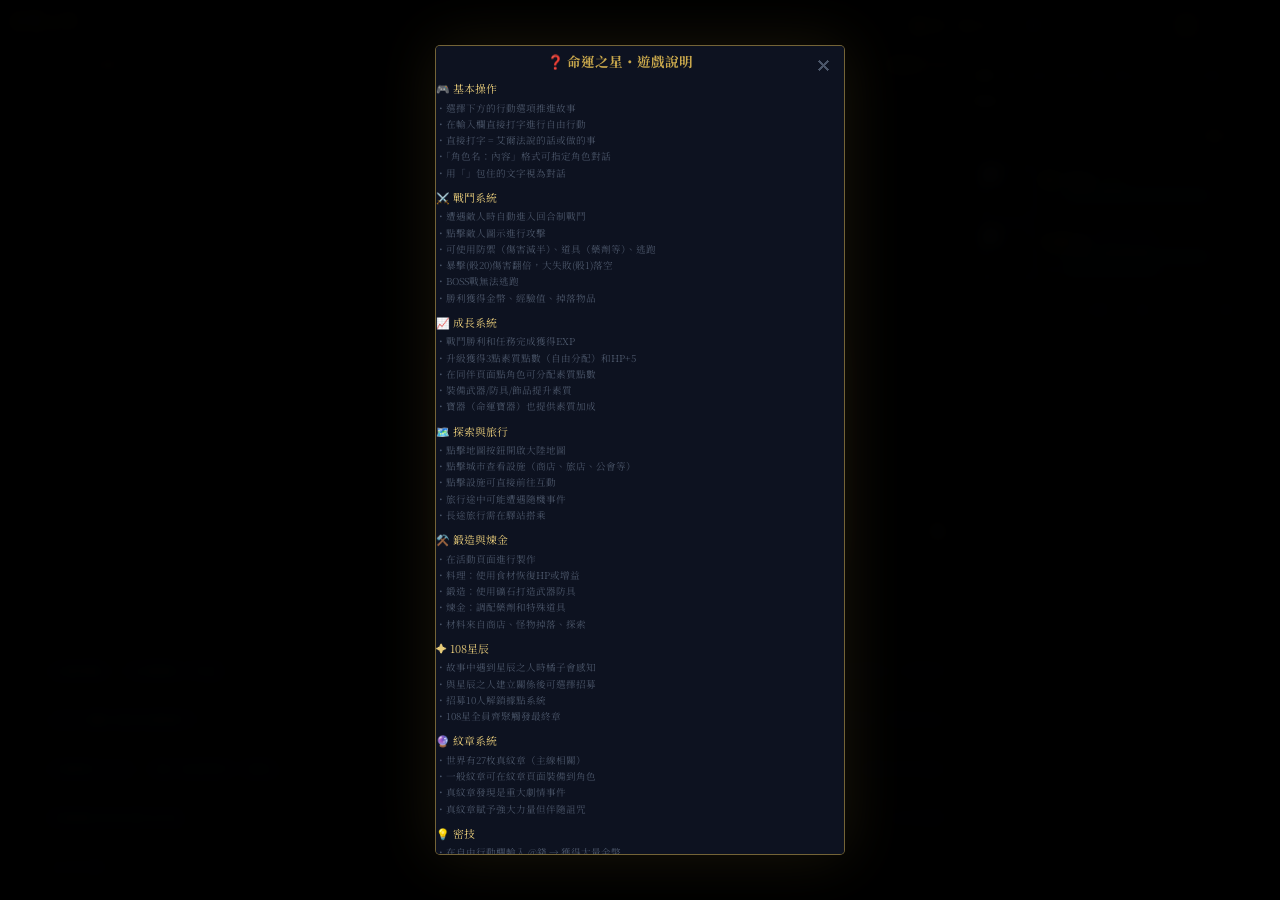
==== docs/index.html @ 2c01efe7 "fix: 半身立繪必定顯示+音樂重疊修復 立繪修復： - avgGetSpriteSrc對任何角色都生成400x600半身像URL - 載入失敗時不移除元素，3秒後自動重試一次（避免429限速） - " ====
<!DOCTYPE html>
<html lang="zh-TW">
<head>
<meta charset="UTF-8">
<meta name="viewport" content="width=device-width, initial-scale=1.0, viewport-fit=cover">
<title>命運之星 · 108星辰錄</title>
<meta name="description" content="西方奇幻版水滸傳文字RPG — 108顆命運之星，聚旗終結輪迴">
<meta name="theme-color" content="#c9a84c">
<meta name="apple-mobile-web-app-capable" content="yes">
<meta name="apple-mobile-web-app-status-bar-style" content="black-translucent">
<meta name="apple-mobile-web-app-title" content="命運之星">
<link rel="manifest" href="manifest.json">
<link rel="icon" href="assets/icon-192.svg" type="image/svg+xml">
<link rel="apple-touch-icon" href="assets/icon-192.svg">
<link rel="stylesheet" href="css/style.css?v=8">
</head>
<body>

<!-- API KEY MODAL -->
<div class="mlay" id="api-modal">
  <div class="mbox api-mbox">
    <div class="api-title">✦ 命運之星 ✦</div>
    <div class="api-sub">
      需要 Anthropic API 金鑰啟動故事引擎。<br>
      免費取得：<a href="https://console.anthropic.com/keys" target="_blank">console.anthropic.com/keys</a>
    </div>
    <div class="api-warn" id="api-warn"></div>
    <div class="flbl">API 金鑰</div>
    <input class="finp" id="api-inp" type="password" placeholder="sk-ant-api03-xxxxxxxxxx…" autocomplete="off"/>
    <button class="fbtn" onclick="saveKey()">✦ 開始遊戲</button>
    <div class="api-note">金鑰僅存於您的瀏覽器本地（localStorage），不會傳送至任何第三方。</div>
  </div>
</div>

<!-- CORS HELP MODAL -->
<div class="mlay" id="cors-modal">
  <div class="mbox cors-mbox">
    <button class="mclose" onclick="document.getElementById('cors-modal').classList.remove('open')">✕</button>
    <div class="cors-title">
      <span style="font-size:1.1rem">⚠</span> API 無法連線
    </div>
    <div class="cors-sub">
      用 <code>file://</code> 直接開啟 HTML 時，瀏覽器安全機制會封鎖 API 請求。<br>
      以下任一方式可解決，選擇最方便的：
    </div>
    <div class="cors-method">
      <div class="cors-mhdr"><div class="cors-badge cb1">1</div><div class="cors-mtitle">Python（最推薦）</div></div>
      <div class="cors-mbody">
        在資料夾開終端機，執行：
        <div class="code-block"><span id="c1">python3 -m http.server 8765</span><button class="copy-btn" id="cpb1" onclick="doCopy('c1','cpb1')">複製</button></div>
        <div class="cors-step">然後瀏覽器開啟 <b>http://localhost:8765</b></div>
      </div>
    </div>
    <div class="cors-method">
      <div class="cors-mhdr"><div class="cors-badge cb2">2</div><div class="cors-mtitle">Node.js / npx</div></div>
      <div class="cors-mbody">
        <div class="code-block"><span id="c2">npx serve . -p 8765</span><button class="copy-btn" id="cpb2" onclick="doCopy('c2','cpb2')">複製</button></div>
        <div class="cors-step">開啟 <b>http://localhost:8765</b></div>
      </div>
    </div>
    <div class="cors-method">
      <div class="cors-mhdr"><div class="cors-badge cb3">3</div><div class="cors-mtitle">VS Code → Live Server</div></div>
      <div class="cors-mbody"><div class="cors-step">右下角點 <b>Go Live</b>。</div></div>
    </div>
    <div style="margin-top:.85rem;padding:.6rem .68rem;background:rgba(201,168,76,.05);border:1px solid var(--brd);border-radius:3px;font-size:.67rem;color:var(--sild);line-height:1.7;">
      💡 改從 <b style="color:var(--sil)">http://localhost:8765</b> 開啟，API 就能正常使用。
    </div>
    <button class="cors-close-btn" onclick="document.getElementById('cors-modal').classList.remove('open')">關閉</button>
  </div>
</div>

<!-- SETTINGS MODAL -->
<div class="mlay" id="settings-modal">
  <div class="mbox settings-mbox">
    <div class="s-title">
      <span>設定</span>
      <button class="ib" onclick="closeSettings()" style="width:26px;height:26px;">✕</button>
    </div>
    <div class="s-row">
      <div class="s-lbl">目前金鑰</div>
      <div class="s-keydisp" id="key-disp">—</div>
      <div class="s-status"><span class="s-dot" id="s-dot"></span><span id="s-stxt">未設定</span></div>
      <div class="s-test-row">
        <button class="s-test-btn" id="test-btn" onclick="testConn()">測試連接</button>
        <span class="s-test-res" id="test-res"></span>
      </div>
    </div>
    <div class="s-row">
      <div class="s-lbl">更換金鑰</div>
      <input class="s-inp" id="s-key" type="password" placeholder="sk-ant-api03-…" autocomplete="off"/>
    </div>
    <div class="s-row">
      <div class="s-lbl">模型</div>
      <select class="s-sel" id="s-model">
        <option value="claude-sonnet-4-20250514">Claude Sonnet 4（推薦）</option>
        <option value="claude-haiku-4-5-20251001">Claude Haiku 4.5（快速省費）</option>
        <option value="claude-opus-4-5">Claude Opus 4.5（最強・較慢）</option>
      </select>
    </div>
    <div class="s-row">
      <div class="s-lbl">回應長度</div>
      <select class="s-sel" id="s-tok">
        <option value="1000">1000・快速</option>
        <option value="1500">1500・簡潔</option>
        <option value="2000" selected>2000・標準</option>
        <option value="3000">3000・長篇</option>
      </select>
    </div>
    <hr class="s-divider">
    <div class="s-row">
      <div class="s-lbl">故事記憶管理</div>
      <div style="font-size:.62rem;color:var(--sild);margin-bottom:.38rem;" id="history-stat">—</div>
      <button class="sbn p" onclick="compressHistory()" id="compress-btn" style="width:100%;margin-bottom:.4rem;">✦ 整理記憶（壓縮故事歷史）</button>
      <div style="font-size:.6rem;color:var(--sild);line-height:1.55;">對話累積過長時使用。</div>
    </div>
    <hr class="s-divider">
    <div class="s-row">
      <div class="s-lbl">背景音樂</div>
      <div style="display:flex;align-items:center;gap:.5rem;margin-bottom:.3rem;">
        <button class="sbn p" id="bgm-toggle" onclick="toggleBGM()" style="flex:1;">🎵 開啟音樂</button>
        <select class="s-sel" id="bgm-mood" onchange="changeBGMMood(this.value)" style="flex:1;">
          <option value="explore">探索（平靜）</option>
          <option value="town">城鎮（溫暖）</option>
          <option value="tension">緊張（危機）</option>
          <option value="battle">戰鬥（激昂）</option>
          <option value="night">夜晚（寂靜）</option>
          <option value="sad">哀愁（悲傷）</option>
        </select>
      </div>
      <div style="display:flex;align-items:center;gap:.4rem;">
        <span style="font-size:.55rem;color:var(--sild);">音量</span>
        <input type="range" id="bgm-vol" min="0" max="100" value="30" oninput="setBGMVolume(this.value/100)" style="flex:1;accent-color:var(--gold);"/>
      </div>
      <div style="font-size:.55rem;color:var(--sild);margin-top:.2rem;">程式合成音樂，無需下載。音樂會隨場景自動切換。</div>
    </div>
    <hr class="s-divider">
    <div class="s-row">
      <div class="s-lbl">應用程式</div>
      <button class="sbn p" onclick="clearAppCache()" style="width:100%;margin-bottom:.4rem;">🔄 清除快取並重新載入</button>
      <div style="font-size:.6rem;color:var(--sild);line-height:1.55;">更新後畫面沒變化時使用。會清除 Service Worker 快取並強制重載（遊戲存檔不受影響）。</div>
    </div>
    <hr class="s-divider">
    <div class="s-row">
      <div class="s-lbl">危險操作</div>
      <button class="sbn c" onclick="resetGame()" style="width:100%;border-color:rgba(200,80,80,.35);color:#f99;">重置遊戲進度</button>
    </div>
    <hr class="s-divider">
    <div class="s-row">
      <div class="s-lbl">跨裝置同步</div>
      <div style="font-size:.62rem;color:var(--sild);margin-bottom:.5rem;">匯出存檔 → 複製 → 新裝置貼上匯入</div>
      <div style="display:flex;gap:.45rem;margin-bottom:.4rem;">
        <button class="sbn p" onclick="exportSave()" style="flex:1;">📤 匯出</button>
        <button class="sbn c" onclick="importSave()" style="flex:1;">📥 匯入</button>
      </div>
      <textarea id="save-io" style="width:100%;height:72px;background:var(--bg3);border:1px solid var(--brd);border-radius:3px;color:var(--sil);font-family:monospace;font-size:.6rem;padding:.4rem;resize:none;outline:none;" placeholder="匯入時在此貼上存檔文字…"></textarea>
    </div>
    <div class="s-btns">
      <button class="sbn c" onclick="closeSettings()">取消</button>
      <button class="sbn p" onclick="applySettings()">儲存設定</button>
    </div>
  </div>
</div>

<!-- DETAIL / SWAP / SHOP / DICE / MAP MODALS -->
<div class="mlay" id="detail-modal" onclick="closeDOut(event)"><div class="mbox detail-mbox"><button class="mclose" onclick="closeD()">✕</button><div id="modal-inner"></div></div></div>
<div class="mlay" id="swap-modal" onclick="if(event.target===this)this.classList.remove('open')"><div class="mbox" style="max-width:380px;padding:1.3rem 1.4rem;"><div id="swap-inner"></div></div></div>
<div class="mlay" id="shop-modal" onclick="if(event.target===this)closeShop()">
  <div class="mbox" style="max-width:460px;padding:0;overflow:hidden;border-radius:6px;">
    <div style="padding:.65rem 1rem;background:linear-gradient(135deg,rgba(201,168,76,.12),transparent);border-bottom:1px solid var(--brd);display:flex;justify-content:space-between;align-items:center;">
      <div><div id="shop-name" style="font-size:.85rem;color:var(--gold);font-weight:700;letter-spacing:.08em;"></div><div style="font-size:.65rem;color:var(--sild);margin-top:.1rem;">持有：<span id="shop-gold"></span></div></div>
      <button class="mclose" onclick="closeShop()">✕</button>
    </div>
    <div style="display:flex;border-bottom:1px solid var(--brd);">
      <button id="shop-tab-buy" onclick="switchShopTab('buy')" style="flex:1;padding:.4rem;background:rgba(201,168,76,.08);border:none;border-bottom:2px solid var(--goldd);color:var(--gold);font-size:.68rem;cursor:pointer;font-family:'Noto Serif TC',serif;">購買</button>
      <button id="shop-tab-sell" onclick="switchShopTab('sell')" style="flex:1;padding:.4rem;background:transparent;border:none;border-bottom:2px solid transparent;color:var(--sild);font-size:.68rem;cursor:pointer;font-family:'Noto Serif TC',serif;">售出</button>
    </div>
    <div id="shop-items" style="max-height:360px;overflow-y:auto;padding:.6rem .9rem;display:flex;flex-direction:column;gap:.5rem;"></div>
  </div>
</div>
<div class="mlay" id="poi-modal" onclick="if(event.target===this)closePoiModal()">
  <div class="mbox" style="max-width:460px;padding:0;overflow:hidden;border-radius:6px;">
    <div id="poi-modal-hdr" style="padding:.65rem 1rem;border-bottom:1px solid var(--brd);display:flex;justify-content:space-between;align-items:center;">
      <div>
        <div id="poi-modal-title" style="font-size:.85rem;color:var(--gold);font-weight:700;letter-spacing:.08em;"></div>
        <div id="poi-modal-sub" style="font-size:.65rem;color:var(--sild);margin-top:.1rem;"></div>
      </div>
      <button class="mclose" onclick="closePoiModal()">✕</button>
    </div>
    <div id="poi-modal-inner" style="max-height:430px;overflow-y:auto;padding:.6rem .9rem;display:flex;flex-direction:column;gap:.45rem;"></div>
  </div>
</div>
<div class="mlay" id="dice-modal" onclick="if(event.target===this)closeDiceModal()">
  <div class="mbox" style="max-width:420px;padding:1.2rem 1.4rem;">
    <div style="font-size:.85rem;color:var(--gold);letter-spacing:.1em;margin-bottom:.8rem;font-weight:700;">🎲 素質判定</div>
    <div id="dice-char-select" style="margin-bottom:.7rem;"></div>
    <div id="dice-stat-select" style="margin-bottom:.9rem;"></div>
    <div id="dice-result" style="min-height:80px;display:flex;align-items:center;justify-content:center;"></div>
    <div style="display:flex;gap:.5rem;margin-top:.85rem;">
      <button onclick="rollDice()" id="roll-btn" style="flex:1;padding:.5rem;background:rgba(201,168,76,.15);border:1px solid rgba(201,168,76,.5);border-radius:3px;color:var(--gold);font-family:'Noto Serif TC',serif;font-size:.8rem;cursor:pointer;">投擲！</button>
      <button onclick="confirmDiceResult()" id="confirm-dice-btn" style="display:none;flex:1;padding:.5rem;background:rgba(80,160,80,.15);border:1px solid rgba(80,160,80,.5);border-radius:3px;color:#6ab46a;font-family:'Noto Serif TC',serif;font-size:.8rem;cursor:pointer;">帶入故事</button>
      <button onclick="closeDiceModal()" style="padding:.5rem .8rem;background:transparent;border:1px solid var(--brd);border-radius:3px;color:var(--sild);font-family:'Noto Serif TC',serif;font-size:.8rem;cursor:pointer;">取消</button>
    </div>
  </div>
</div>
<div class="mlay" id="combat-modal">
  <div class="mbox" style="max-width:480px;max-height:85vh;overflow-y:auto;">
    <div style="display:flex;justify-content:space-between;align-items:center;padding:.5rem .7rem;border-bottom:1px solid var(--brd);">
      <span style="font-size:.72rem;color:var(--gold);font-weight:600;letter-spacing:.1em;">⚔ 戰鬥 ⚔</span>
    </div>
    <div id="combat-inner" style="padding:.4rem .6rem;"></div>
  </div>
</div>
<div class="mlay" id="map-modal" onclick="if(event.target===this)closeMap()">
  <div class="mbox" style="max-width:680px;width:100%;padding:0;overflow:hidden;border-radius:6px;">
    <div style="display:flex;align-items:center;justify-content:space-between;padding:.65rem 1rem;background:linear-gradient(135deg,rgba(201,168,76,.1),transparent);border-bottom:1px solid var(--brd);">
      <span id="map-breadcrumb" style="font-size:.75rem;color:var(--gold);letter-spacing:.08em;">艾爾薩大陸</span>
      <button class="mclose" style="padding:.4rem .8rem;" onclick="closeMap()">✕</button>
    </div>
    <div id="map-container" style="position:relative;overflow:hidden;background:#060d14;"></div>
    <div id="map-info" style="display:none;padding:.6rem 1rem;border-top:1px solid var(--brd);background:var(--bg2);"></div>
  </div>
</div>

<div class="save-ind" id="save-indicator">✦ 已自動存檔</div>
<div class="toast" id="toast"></div>

<!-- HEADER -->
<div class="hdr">
  <div>
    <div class="hdr-t">命運之星</div>
    <div class="hdr-s">108 Stars · Elsa Continent · v3.0</div>
  </div>
  <div class="hdr-r">
    <div class="hdr-g">🪙 <b id="gold-hdr">銀8・銅135</b></div>
    <div id="time-hdr" style="font-size:.58rem;color:var(--sild);letter-spacing:.05em;"></div>
    <button class="ib" onclick="openSettings()" title="設定"><svg viewBox="0 0 16 16"><circle cx="8" cy="8" r="2"/><path d="M8 2a.65.65 0 00-.63.49l-.25.88a4.5 4.5 0 00-.76.44l-.85-.21a.65.65 0 00-.72.31l-.65 1.13a.65.65 0 00.15.82l.69.58a4.5 4.5 0 000 .88l-.69.58a.65.65 0 00-.15.82l.65 1.13a.65.65 0 00.72.31l.85-.21c.24.17.49.32.76.44l.25.88A.65.65 0 008 14a.65.65 0 00.63-.49l.25-.88c.27-.12.52-.27.76-.44l.85.21a.65.65 0 00.72-.31l.65-1.13a.65.65 0 00-.15-.82l-.69-.58a4.5 4.5 0 000-.88l.69-.58a.65.65 0 00.15-.82l-.65-1.13a.65.65 0 00-.72-.31l-.85.21a4.5 4.5 0 00-.76-.44l-.25-.88A.65.65 0 008 2z"/></svg></button>
    <button class="ib" onclick="openMap()" title="地圖"><svg viewBox="0 0 16 16"><path d="M1 3l4 1.5 6-2 4 1.5v9l-4-1.5-6 2-4-1.5V3z" fill="none" stroke="currentColor" stroke-width="1.2" stroke-linejoin="round"/><line x1="5" y1="4.5" x2="5" y2="13" stroke="currentColor" stroke-width="1"/><line x1="11" y1="2.5" x2="11" y2="11" stroke="currentColor" stroke-width="1"/></svg></button>
    <button class="ib" id="drawer-btn" onclick="toggleDrawer()" style="display:none"><svg viewBox="0 0 16 16"><rect x="1" y="2" width="14" height="2.5" rx="1"/><rect x="1" y="6.75" width="14" height="2.5" rx="1"/><rect x="1" y="11.5" width="14" height="2.5" rx="1"/></svg></button>
    <button class="ib ac" id="panel-btn" onclick="togglePanel()"><svg viewBox="0 0 16 16"><rect x="1" y="2" width="14" height="2.5" rx="1"/><rect x="1" y="6.75" width="14" height="2.5" rx="1"/><rect x="1" y="11.5" width="14" height="2.5" rx="1"/></svg></button>
    <button class="ib hdr-extra" id="bgm-hdr-btn" onclick="toggleBGM()" title="背景音樂"><svg viewBox="0 0 16 16"><path d="M2 5v6h3l4 4V1L5 5H2z" fill="none" stroke="currentColor" stroke-width="1.3" stroke-linejoin="round"/><path id="bgm-icon-wave" d="M11 4.5a4 4 0 010 7M13 3a6.5 6.5 0 010 10" fill="none" stroke="currentColor" stroke-width="1.1" stroke-linecap="round" opacity=".4"/></svg></button>
    <button class="ib hdr-extra" onclick="syncAll()" title="同步所有狀態"><svg viewBox="0 0 16 16"><path d="M13.5 8A5.5 5.5 0 012.5 8" fill="none" stroke="currentColor" stroke-width="1.4" stroke-linecap="round"/><path d="M11 5.5l2.5 2.5 2.5-2.5" fill="none" stroke="currentColor" stroke-width="1.4" stroke-linecap="round" stroke-linejoin="round"/><path d="M2.5 8A5.5 5.5 0 0113.5 8" fill="none" stroke="currentColor" stroke-width="1.4" stroke-linecap="round"/><path d="M5 10.5L2.5 8 0 10.5" fill="none" stroke="currentColor" stroke-width="1.4" stroke-linecap="round" stroke-linejoin="round"/></svg></button>
  </div>
</div>

<!-- MAIN -->
<div class="app-body">
  <div class="story-side">
    <div class="scene-bar">
      <span class="scene-t" id="scene-title">序章・Day 1　傍晚</span>
      <span class="scene-l" id="scene-loc">📍 鐵霧城・碼頭</span>
      <div class="scene-tabs">
        <button class="scene-tab ac" id="stab-story" onclick="switchStoryTab('story')">劇情</button>
        <button class="scene-tab" id="stab-sys" onclick="switchStoryTab('sys')">系統</button>
      </div>
    </div>
    <!-- AVG 視覺小說層 -->
    <div id="avg-viewport" onclick="avgAdvance(event)">
      <div id="avg-bg"></div>
      <div id="avg-sprites"></div>
      <div id="avg-dim"></div>
      <div id="avg-textbox">
        <div id="avg-speaker-row">
          <img id="avg-speaker-avatar" style="display:none"/>
          <span id="avg-speaker"></span>
          <button id="avg-log-btn" onclick="event.stopPropagation();toggleAvgLog()" title="劇情回顧">📜</button>
        </div>
        <div id="avg-text"></div>
        <div id="avg-indicator">▼</div>
      </div>
      <div id="avg-thinking" style="display:none;">
        <div class="dot"></div><div class="dot"></div><div class="dot"></div>
      </div>
    </div>
    <!-- 隱藏的故事卷軸（保留日誌功能） -->
    <div class="story-scroll avg-hidden" id="story-scroll">
      <div id="story-content"></div>
      <div id="scroll-anchor"></div>
      <button class="scroll-top-btn" id="scroll-top-btn" onclick="document.getElementById('story-scroll').scrollTop=0" title="回到頂部">▲</button>
    </div>
    <div class="sys-panel" id="sys-panel" style="display:none;"></div>
    <div class="choices-wrap">
      <div class="ch-label">＊ 行動選擇 ＊</div>
      <div class="ch-grid" id="ch-grid"></div>
      <div class="free-row" id="free-row">
        <button id="dice-btn" onclick="openDiceModal()" title="素質判定" style="display:none;padding:.4rem .55rem;background:rgba(201,168,76,.12);border:1px solid var(--goldd);border-radius:3px;color:var(--gold);cursor:pointer;font-size:.85rem;flex-shrink:0;transition:all .2s;animation:pulse .9s infinite alternate;">🎲</button>
        <button id="shop-btn" onclick="reopenShop()" title="商店" style="display:none;padding:.4rem .55rem;background:rgba(100,180,100,.12);border:1px solid rgba(100,180,100,.5);border-radius:3px;color:rgba(130,200,130,.9);cursor:pointer;font-size:.85rem;flex-shrink:0;">🏪</button>
        <input class="free-inp" id="free-inp" placeholder="說話或行動… 例：你好 / 艾爾法：走進酒館"/>
        <button class="free-send" onclick="sendFree()">送出</button>
      </div>
    </div>
  </div>
  <div class="panel-side" id="panel-side">
    <div class="p-tabs">
      <button class="ptab ac" onclick="switchTab(this,'p','party')">同伴</button>
      <button class="ptab" onclick="switchTab(this,'p','stars')">星辰</button>
      <button class="ptab" onclick="switchTab(this,'p','inv')">道具</button>
      <button class="ptab" onclick="switchTab(this,'p','quest')">任務</button>
      <button class="ptab" onclick="switchTab(this,'p','intel')">情報</button>
      <button class="ptab" onclick="switchTab(this,'p','log')">劇誌</button>
      <button class="ptab" onclick="switchTab(this,'p','wiki')">百科</button>
      <button class="ptab" onclick="switchTab(this,'p','guild')">工會</button>
      <button class="ptab" onclick="switchTab(this,'p','activities')">活動</button>
      <button class="ptab" onclick="switchTab(this,'p','crest')">紋章</button>
      <button class="ptab" id="hq-tab-p" onclick="switchTab(this,'p','hq')" style="opacity:.4;color:var(--sild);">據點🔒</button>
    </div>
    <div class="p-body">
      <div class="ptc ac" id="p-party"></div>
      <div class="ptc" id="p-stars"></div>
      <div class="ptc" id="p-inv"></div>
      <div class="ptc" id="p-quest"></div>
      <div class="ptc" id="p-intel"></div>
      <div class="ptc" id="p-log"></div>
      <div class="ptc" id="p-wiki"></div>
      <div class="ptc" id="p-guild"></div>
      <div class="ptc" id="p-activities"></div>
      <div class="ptc" id="p-crest"></div>
      <div class="ptc" id="p-hq"></div>
    </div>
  </div>
</div>

<!-- MOBILE DRAWER -->
<div class="drawer-ov" id="drawer-ov" onclick="closeDrawer()"></div>
<div class="drawer" id="drawer">
  <div class="drawer-hrow" onclick="toggleDrawer()">
    <div class="drawer-handle"></div>
    <div class="drawer-peek">
      <span class="drawer-lbl">✦ 星辰面板</span>
      <span class="drawer-gold" id="drawer-gold">🪙 銀8・銅135</span>
    </div>
  </div>
  <div class="drawer-tabs">
    <button class="dtab ac" onclick="switchTab(this,'d','party')">同伴</button>
    <button class="dtab" onclick="switchTab(this,'d','stars')">星辰</button>
    <button class="dtab" onclick="switchTab(this,'d','inv')">道具</button>
    <button class="dtab" onclick="switchTab(this,'d','quest')">任務</button>
    <button class="dtab" onclick="switchTab(this,'d','intel')">情報</button>
    <button class="dtab" onclick="switchTab(this,'d','log')">劇誌</button>
    <button class="dtab" onclick="switchTab(this,'d','wiki')">百科</button>
    <button class="dtab" onclick="switchTab(this,'d','guild')">工會</button>
    <button class="dtab" onclick="switchTab(this,'d','activities')">活動</button>
    <button class="dtab" onclick="switchTab(this,'d','crest')">紋章</button>
    <button class="dtab" id="hq-tab-d" onclick="switchTab(this,'d','hq')" style="opacity:.4;color:var(--sild);">據點🔒</button>
  </div>
  <div class="drawer-body">
    <div class="dtc ac" id="d-party"></div>
    <div class="dtc" id="d-stars"></div>
    <div class="dtc" id="d-inv"></div>
    <div class="dtc" id="d-quest"></div>
    <div class="dtc" id="d-intel"></div>
    <div class="dtc" id="d-log"></div>
    <div class="dtc" id="d-wiki"></div>
    <div class="dtc" id="d-guild"></div>
    <div class="dtc" id="d-activities"></div>
    <div class="dtc" id="d-crest"></div>
    <div class="dtc" id="d-hq"></div>
  </div>
</div>

<!-- PWA Install Prompt -->
<div id="pwa-install" style="display:none;position:fixed;bottom:1.2rem;left:50%;transform:translateX(-50%);z-index:998;background:var(--bg2);border:1px solid var(--brdb);border-radius:6px;padding:.5rem 1rem;display:none;align-items:center;gap:.6rem;box-shadow:0 4px 20px rgba(0,0,0,.5);">
  <span style="font-size:.72rem;color:var(--sil);">✦ 安裝為 App</span>
  <button id="pwa-install-btn" style="font-size:.68rem;padding:.28rem .6rem;background:rgba(201,168,76,.15);border:1px solid var(--goldd);border-radius:3px;color:var(--gold);cursor:pointer;font-family:'Noto Serif TC',serif;">安裝</button>
  <button onclick="document.getElementById('pwa-install').style.display='none'" style="font-size:.8rem;background:none;border:none;color:var(--sild);cursor:pointer;">✕</button>
</div>

<script src="js/app.js?v=7"></script>
<script>
// PWA Service Worker Registration
if('serviceWorker' in navigator){
  navigator.serviceWorker.register('sw.js').then(reg=>{
    reg.addEventListener('updatefound',()=>{
      const w=reg.installing;
      w.addEventListener('statechange',()=>{
        if(w.state==='activated')showToast('✦ 已更新至最新版本','ok');
      });
    });
  }).catch(e=>console.warn('SW registration failed:',e));
}
// PWA Install Prompt
let _deferredPrompt;
window.addEventListener('beforeinstallprompt',e=>{
  e.preventDefault();_deferredPrompt=e;
  document.getElementById('pwa-install').style.display='flex';
});
document.getElementById('pwa-install-btn')?.addEventListener('click',async()=>{
  if(!_deferredPrompt)return;
  _deferredPrompt.prompt();
  const r=await _deferredPrompt.userChoice;
  if(r.outcome==='accepted')showToast('✦ 已安裝到裝置','ok');
  _deferredPrompt=null;
  document.getElementById('pwa-install').style.display='none';
});
</script>
</body>
</html>
</content>
</invoke>
---- docs/css/style.css ----
@import url('https://fonts.googleapis.com/css2?family=Noto+Serif+TC:wght@300;400;600;700&family=Cinzel:wght@400;600&display=swap');
:root{
  --bg:#080b12;--bg2:#0d1220;--bg3:#111827;--bgh:#1a2540;
  --gold:#c9a84c;--goldl:#e8cc7a;--goldd:#7a6030;
  --sil:#a8b5cc;--sild:#4a5568;
  --grn:#4caf7a;--red:#cc4444;--blue:#4488cc;--orange:#e08c35;
  --brd:rgba(201,168,76,.22);--brdb:rgba(201,168,76,.55);
  --glow:rgba(201,168,76,.12);
  --panel-w:310px;--hdr-h:50px;
}
*{margin:0;padding:0;box-sizing:border-box;-webkit-tap-highlight-color:transparent;}
html{height:100%;height:100dvh;overflow:hidden;}
body{height:100%;height:100dvh;overflow:hidden;
  background:var(--bg);color:var(--sil);font-family:'Noto Serif TC',serif;display:flex;flex-direction:column;
  padding-top:env(safe-area-inset-top,0px);padding-bottom:env(safe-area-inset-bottom,0px);}
body::before{content:'';position:fixed;inset:0;
  background:
    url('https://image.pollinations.ai/prompt/dark%20fantasy%20starry%20sky%20with%20108%20falling%20stars%20over%20medieval%20continent%20silhouette%2C%20deep%20navy%20blue%20and%20gold%20accent%2C%20ethereal%20mist%2C%20no%20text%2C%20dark%20moody?width=1920&height=1080&seed=108&nologo=true') center/cover no-repeat,
    var(--bg);
  opacity:.08;pointer-events:none;z-index:0;}
body::after{content:'';position:fixed;inset:0;background-image:
  radial-gradient(1px 1px at 11% 17%,rgba(255,255,255,.42) 0,transparent 100%),
  radial-gradient(1px 1px at 34% 74%,rgba(255,255,255,.26) 0,transparent 100%),
  radial-gradient(1px 1px at 56% 8%,rgba(255,255,255,.35) 0,transparent 100%),
  radial-gradient(1.5px 1.5px at 73% 61%,rgba(201,168,76,.32) 0,transparent 100%),
  radial-gradient(1px 1px at 89% 29%,rgba(255,255,255,.38) 0,transparent 100%),
  radial-gradient(1px 1px at 18% 53%,rgba(255,255,255,.3) 0,transparent 100%),
  radial-gradient(1px 1px at 42% 87%,rgba(255,255,255,.25) 0,transparent 100%),
  radial-gradient(1px 1px at 63% 38%,rgba(255,255,255,.38) 0,transparent 100%);
  pointer-events:none;z-index:0;}

/* ── HEADER ── */
.hdr{position:relative;z-index:10;flex-shrink:0;height:var(--hdr-h);
  display:flex;align-items:center;padding:0 .6rem;gap:.35rem;
  border-bottom:1px solid var(--brd);
  background:linear-gradient(135deg,rgba(201,168,76,.07),rgba(8,11,18,.9),rgba(201,168,76,.05));}
.hdr-t{font-size:.96rem;font-weight:700;color:var(--goldl);letter-spacing:.16em;white-space:nowrap;overflow:hidden;text-overflow:ellipsis;min-width:0;}
.hdr-s{font-family:'Cinzel',serif;font-size:.54rem;color:rgba(232,204,122,.8);letter-spacing:.22em;}
.hdr-r{display:flex;align-items:center;gap:.3rem;margin-left:auto;flex-shrink:0;overflow-x:auto;-webkit-overflow-scrolling:touch;}
.hdr-g{font-size:.72rem;color:var(--gold);white-space:nowrap;text-shadow:0 0 6px rgba(201,168,76,.3);}
.hdr-g b{color:var(--goldl);}
.ib{background:transparent;border:1px solid var(--brd);border-radius:3px;color:var(--sild);
  width:30px;height:30px;cursor:pointer;display:flex;align-items:center;justify-content:center;
  font-size:.85rem;transition:all .2s;flex-shrink:0;}
.ib:hover{border-color:var(--gold);color:var(--gold);background:var(--glow);}
.ib.ac{border-color:var(--gold);color:var(--gold);background:rgba(201,168,76,.1);}
.ib svg{width:14px;height:14px;fill:currentColor;}

/* ── LAYOUT ── */
.app-body{position:relative;z-index:1;flex:1;display:flex;overflow:hidden;min-height:0;}

/* ── STORY ── */
.story-side{flex:1;display:flex;flex-direction:column;overflow:hidden;min-width:0;min-height:0;}
.scene-bar{flex-shrink:0;height:30px;display:flex;align-items:center;padding:0 .85rem;gap:.55rem;
  background:rgba(201,168,76,.05);border-bottom:1px solid var(--brd);}
.scene-t{font-size:.67rem;color:var(--gold);letter-spacing:.1em;font-weight:600;}
.scene-l{font-size:.6rem;color:var(--sild);white-space:nowrap;overflow:hidden;text-overflow:ellipsis;max-width:38%;}
.scene-tabs{margin-left:auto;display:flex;gap:1px;flex-shrink:0;background:rgba(201,168,76,.12);border-radius:3px;overflow:hidden;}
.scene-tab{background:transparent;border:none;padding:.18rem .55rem;
  font-size:.52rem;color:var(--sild);cursor:pointer;font-family:'Noto Serif TC',serif;transition:all .15s;letter-spacing:.06em;}
.scene-tab:hover{color:var(--goldl);background:rgba(201,168,76,.08);}
.scene-tab.ac{color:var(--goldl);background:rgba(201,168,76,.18);}
.sys-panel{flex:1;overflow-y:auto;padding:.65rem;min-height:0;background:var(--bg);}
.story-scroll{flex:1;overflow-y:auto;padding:.85rem .85rem 0;scroll-behavior:smooth;position:relative;min-height:0;}
.story-scroll::-webkit-scrollbar{width:3px;}
.story-scroll::-webkit-scrollbar-thumb{background:var(--goldd);border-radius:2px;}
.sentry{animation:sfade .35s ease;margin-bottom:.7rem;}
@keyframes sfade{from{opacity:0;transform:translateY(5px)}to{opacity:1;transform:none}}
.s-narr{font-size:.95rem;line-height:2;color:var(--sil);margin-bottom:.45rem;letter-spacing:.02em;text-indent:1em;}
.s-dial{font-size:.92rem;line-height:1.9;margin:.3rem 0;}
.s-dial .sp{color:var(--goldl);font-weight:600;letter-spacing:.03em;}
.s-dial .wd{color:#7a8fa0;font-style:italic;}
.s-sys{font-size:.76rem;color:var(--grn);background:rgba(76,175,122,.08);
  border-left:2px solid rgba(76,175,122,.4);padding:.3rem .6rem;margin:.25rem 0;border-radius:0 2px 2px 0;line-height:1.7;}
.s-sec{font-size:.6rem;color:var(--gold);letter-spacing:.12em;padding:.28rem .52rem;
  background:rgba(201,168,76,.07);border-left:2px solid var(--gold);margin-bottom:.45rem;border-radius:0 2px 2px 0;}
.s-action{font-size:.68rem;color:var(--goldd);letter-spacing:.05em;padding:.22rem .52rem;
  background:rgba(201,168,76,.06);border-left:2px solid var(--goldd);border-radius:0 2px 2px 0;margin-bottom:.35rem;}
.s-err{font-size:.68rem;color:#f9a;background:rgba(204,68,68,.08);
  border-left:2px solid rgba(204,68,68,.5);padding:.3rem .6rem;margin:.25rem 0;border-radius:0 2px 2px 0;cursor:pointer;}
.s-err:hover{background:rgba(204,68,68,.13);}
.think-row{display:flex;align-items:center;justify-content:center;gap:8px;padding:.75rem 0;margin:.5rem 0;}
.dot{width:8px;height:8px;border-radius:50%;background:var(--gold);animation:bk 1.4s ease infinite;box-shadow:0 0 8px rgba(201,168,76,.4);}
.dot:nth-child(2){animation-delay:.25s;}.dot:nth-child(3){animation-delay:.5s;}
@keyframes bk{0%,100%{opacity:.3;transform:scale(.8)}50%{opacity:1;transform:scale(1.2)}}

/* ── CHOICES ── */
.choices-wrap{flex-shrink:0;padding:.6rem .85rem .7rem;
  border-top:1px solid var(--brd);background:linear-gradient(to top,rgba(8,11,18,.98) 80%,transparent);}
.ch-label{font-size:.53rem;color:var(--goldd);letter-spacing:.18em;margin-bottom:.42rem;}
.ch-grid{display:flex;flex-direction:column;gap:.32rem;}
.ch-btn{background:var(--bg3);border:1px solid var(--brd);border-radius:4px;padding:.62rem .85rem;
  text-align:left;cursor:pointer;display:flex;align-items:center;gap:.5rem;min-height:44px;
  font-family:'Noto Serif TC',serif;transition:all .2s;}
.ch-btn:hover{background:var(--bgh);border-color:var(--brdb);box-shadow:0 0 12px rgba(201,168,76,.25);}
.ch-btn:active{transform:scale(.98);box-shadow:inset 0 0 8px rgba(0,0,0,.3);}
.ch-btn:focus-visible{outline:2px solid var(--gold);outline-offset:-2px;}
.ch-btn:disabled{opacity:.35;cursor:not-allowed;}
.ch-num{font-size:.64rem;color:var(--goldl);flex-shrink:0;width:.95rem;text-align:center;}
.ch-txt{font-size:.82rem;color:var(--sil);flex:1;line-height:1.5;}
.ch-hint{font-size:.64rem;color:#6a7a8a;flex-shrink:0;}
.ch-free{border-style:dashed;border-color:var(--sild);}
.ch-free:hover{border-color:var(--goldd);}
/* PCARD ACTION BTNS */
.pa{font-size:.64rem;padding:.22rem .52rem;background:transparent;border:1px solid;border-radius:2px;
  font-family:'Noto Serif TC',serif;cursor:pointer;transition:all .2s;min-height:32px;white-space:nowrap;display:inline-flex;align-items:center;}
.pa.belly{border-color:rgba(255,165,0,.35);color:rgba(255,165,0,.7);}
.pa.belly:hover{background:rgba(255,165,0,.1);border-color:orange;color:orange;}
.pa.fish{border-color:rgba(100,180,220,.35);color:rgba(100,180,220,.7);}
.pa.fish:hover{background:rgba(100,180,220,.1);border-color:#64b4dc;color:#64b4dc;}
.pa.hold{border-color:rgba(180,140,220,.35);color:rgba(180,140,220,.7);}
.pa.hold:hover{background:rgba(180,140,220,.1);border-color:#b48cdc;color:#b48cdc;}
.pa.chat{border-color:rgba(100,200,140,.35);color:rgba(100,200,140,.7);}
.pa.chat:hover{background:rgba(100,200,140,.1);border-color:#64c88c;color:#64c88c;}
.pa.suggest{border-color:rgba(201,168,76,.35);color:var(--goldd);}
.pa.suggest:hover{background:rgba(201,168,76,.1);border-color:var(--goldd);color:var(--gold);}
.pa.job{border-color:rgba(180,160,100,.35);color:rgba(200,180,100,.7);}
.pa.job:hover{background:rgba(180,160,100,.1);border-color:var(--goldd);color:var(--goldd);}
.pa.train{border-color:rgba(100,180,100,.35);color:rgba(100,180,100,.75);}
.pa.train:hover{background:rgba(100,180,100,.1);border-color:#6ab46a;color:#6ab46a;}
.pa.leave{border-color:rgba(204,68,68,.35);color:rgba(204,68,68,.7);}
.pa.leave:hover{background:rgba(204,68,68,.1);border-color:var(--red);color:var(--red);}
@media(max-width:500px){.pa{min-height:36px;padding:.26rem .58rem;font-size:.68rem;}}
.free-row{display:none;gap:.45rem;margin-top:.38rem;}
@keyframes pulse{from{box-shadow:0 0 0 0 rgba(201,168,76,.4)}to{box-shadow:0 0 0 5px rgba(201,168,76,0)}}
.free-row.open{display:flex;}
@media(max-width:767px){.free-row{display:flex!important;}}
.free-inp{flex:1;background:var(--bg3);border:1px solid var(--brd);border-radius:3px;
  padding:.36rem .6rem;color:var(--sil);font-family:'Noto Serif TC',serif;font-size:.77rem;outline:none;}
.free-inp:focus{border-color:var(--gold);}
.free-send{background:rgba(201,168,76,.1);border:1px solid var(--goldd);border-radius:3px;
  padding:.36rem .65rem;color:var(--gold);font-family:'Noto Serif TC',serif;font-size:.7rem;
  cursor:pointer;flex-shrink:0;transition:all .2s;white-space:nowrap;}
.free-send:hover{background:rgba(201,168,76,.2);}

/* ── PANEL ── */
.panel-side{width:var(--panel-w);flex-shrink:0;border-left:1px solid var(--brd);
  display:flex;flex-direction:column;background:var(--bg2);
  transition:width .25s ease,opacity .25s ease;overflow:hidden;}
.panel-side.hidden{width:0;opacity:0;pointer-events:none;}
.p-tabs{display:flex;border-bottom:1px solid var(--brd);flex-shrink:0;}
.ptab{flex:1;padding:.55rem 0;background:transparent;border:none;border-bottom:3px solid transparent;
  color:#6a7a8a;font-family:'Noto Serif TC',serif;font-size:.7rem;cursor:pointer;transition:all .2s;letter-spacing:.04em;min-height:40px;}
.ptab:hover{color:var(--sil);border-bottom-color:rgba(201,168,76,.4);}
.ptab.ac{color:var(--goldl);border-bottom-color:var(--goldl);background:rgba(201,168,76,.05);font-weight:600;}
.p-body{flex:1;overflow-y:auto;padding:.65rem;}
.p-body::-webkit-scrollbar{width:3px;}
.p-body::-webkit-scrollbar-thumb{background:var(--goldd);}
.ptc{display:none;}.ptc.ac{display:block;}

/* ── DRAWER ── */
.drawer-ov{display:none;position:fixed;inset:0;z-index:40;background:rgba(0,0,0,.6);backdrop-filter:blur(3px);}
.drawer-ov.open{display:block;}
.drawer{position:fixed;bottom:0;left:0;right:0;z-index:50;background:var(--bg2);
  border-top:1px solid var(--brdb);border-radius:12px 12px 0 0;display:flex;flex-direction:column;
  transform:translateY(calc(100% - 50px));transition:transform .28s cubic-bezier(.4,0,.2,1);
  max-height:80vh;max-height:80dvh;padding-bottom:env(safe-area-inset-bottom,0px);}
.drawer.open{transform:translateY(0);}
.drawer-hrow{display:flex;flex-direction:column;align-items:center;padding:.65rem .85rem .35rem;cursor:pointer;flex-shrink:0;min-height:44px;}
.drawer-handle{width:40px;height:4px;background:var(--brd);border-radius:2px;margin-bottom:.55rem;}
.drawer-peek{display:flex;align-items:center;justify-content:space-between;width:100%;}
.drawer-lbl{font-size:.62rem;color:var(--goldd);letter-spacing:.1em;}
.drawer-gold{font-size:.62rem;color:var(--gold);}
.drawer-tabs{display:flex;border-bottom:1px solid var(--brd);flex-shrink:0;}
.dtab{flex:1;padding:.55rem 0;background:transparent;border:none;border-bottom:3px solid transparent;
  color:#6a7a8a;font-family:'Noto Serif TC',serif;font-size:.7rem;cursor:pointer;transition:all .15s;letter-spacing:.04em;min-height:40px;}
.dtab:hover{color:var(--sil);}
.dtab.ac{color:var(--goldl);border-bottom-color:var(--goldl);font-weight:600;}
.drawer-body{flex:1;overflow-y:auto;padding:.65rem;}
.drawer-body::-webkit-scrollbar{width:3px;}
.drawer-body::-webkit-scrollbar-thumb{background:var(--goldd);}
.dtc{display:none;}.dtc.ac{display:block;}

/* PORTRAIT */
.pcard-portrait{width:100%;height:148px;overflow:hidden;display:block;flex-shrink:0;border-bottom:1px solid var(--brd);position:relative;}
.port-ph{width:100%;height:100%;display:flex;flex-direction:column;align-items:center;justify-content:center;gap:.4rem;background:var(--bg3);}
.port-spin{width:18px;height:18px;border:1.5px solid var(--brd);border-top-color:var(--gold);border-radius:50%;animation:spin .9s linear infinite;}
@keyframes spin{to{transform:rotate(360deg)}}
.port-txt{font-size:.58rem;color:var(--sild);letter-spacing:.08em;}
.port-retry{font-size:.6rem;padding:.18rem .5rem;background:transparent;border:1px solid var(--brd);border-radius:2px;color:var(--sild);cursor:pointer;font-family:'Noto Serif TC',serif;transition:all .2s;}
.port-retry:hover{border-color:var(--goldd);color:var(--gold);}

/* ── SHARED PANEL STYLES ── */
.pcard{background:var(--bg3);border:1px solid var(--brd);border-radius:3px;margin-bottom:.6rem;overflow:hidden;cursor:pointer;transition:border-color .2s;}
.pcard:hover{border-color:var(--brdb);}
.pcard-hdr{display:flex;align-items:center;gap:.5rem;padding:.48rem .62rem;background:linear-gradient(135deg,rgba(201,168,76,.08),transparent);border-bottom:1px solid var(--brd);}
.pbadge{width:36px;height:36px;border:1px solid var(--goldd);border-radius:2px;display:flex;flex-direction:column;align-items:center;justify-content:center;flex-shrink:0;background:rgba(0,0,0,.3);}
.pbadge div{font-size:.43rem;color:var(--goldd);line-height:1.4;text-align:center;}
.pbadge .bst{font-size:.52rem;color:var(--gold);font-weight:600;}
.pi{flex:1;min-width:0;}.pname{font-size:.85rem;font-weight:700;color:var(--goldl);}
.psub{font-size:.56rem;color:var(--sild);margin-top:.08rem;}.pemoji{font-size:1.05rem;flex-shrink:0;}
.sminis{padding:.42rem .62rem;display:flex;flex-direction:column;gap:.26rem;}
.smr{display:flex;align-items:center;gap:.36rem;}
.sml{font-size:.56rem;color:var(--sild);width:1.9rem;flex-shrink:0;}
.smb{flex:1;height:5px;background:rgba(255,255,255,.05);border-radius:1px;overflow:hidden;}
.smf{height:100%;background:linear-gradient(90deg,var(--goldd),var(--gold));border-radius:1px;}
.smf.lk{background:linear-gradient(90deg,#1a2540,#2a3550);}
.smv{font-size:.56rem;color:var(--sil);width:1.7rem;text-align:right;flex-shrink:0;}
.stat-plus{font-size:.65rem;width:15px;height:15px;background:rgba(201,168,76,.15);border:1px solid rgba(201,168,76,.45);border-radius:2px;color:var(--gold);cursor:pointer;display:flex;align-items:center;justify-content:center;flex-shrink:0;padding:0;line-height:1;transition:background .15s;}
.stat-plus:hover{background:rgba(201,168,76,.35);}
.stat-plus-ph{width:15px;flex-shrink:0;}
.lv-badge{font-size:.52rem;padding:.08rem .3rem;background:rgba(201,168,76,.12);border:1px solid rgba(201,168,76,.35);border-radius:2px;color:var(--goldd);letter-spacing:.04em;white-space:nowrap;}
.favor-bar{display:flex;align-items:center;gap:.35rem;padding:.25rem .62rem;border-top:1px solid var(--brd);}
.favor-track{flex:1;height:4px;background:rgba(255,255,255,.06);border-radius:2px;overflow:hidden;}
.favor-fill{height:100%;border-radius:2px;transition:width .4s ease;}
.tgrow{padding:0 .62rem .48rem;display:flex;flex-wrap:wrap;gap:.16rem;}
.tg{font-size:.53rem;padding:.08rem .3rem;border:1px solid var(--goldd);border-radius:2px;color:var(--goldd);background:rgba(201,168,76,.04);}
.tg.sl{border-color:var(--sild);color:var(--sild);}

/* ── JRPG PARTY STATUS ── */
.party-hdr{display:flex;justify-content:space-between;align-items:center;padding:.4rem .5rem;margin-bottom:.35rem;border-bottom:1px solid var(--brd);background:linear-gradient(180deg,rgba(201,168,76,.06),transparent);}
.party-hdr-l{font-size:.62rem;color:var(--goldd);letter-spacing:.12em;font-weight:600;}
.party-hdr-l span{color:var(--gold);}
.party-mode{display:flex;gap:.2rem;}
.party-mode button{font-size:.52rem;padding:.12rem .35rem;background:transparent;border:1px solid var(--brd);border-radius:2px;color:var(--sild);cursor:pointer;font-family:'Noto Serif TC',serif;transition:all .2s;}
.party-mode button.ac{border-color:var(--goldd);color:var(--gold);background:rgba(201,168,76,.1);}
/* compact roster row */
.jrpg-row{display:flex;align-items:stretch;gap:0;background:var(--bg3);border:1px solid var(--brd);border-radius:3px;margin-bottom:.35rem;overflow:hidden;cursor:pointer;transition:border-color .2s,box-shadow .3s;position:relative;}
.jrpg-row:hover{border-color:rgba(201,168,76,.45);box-shadow:0 0 10px rgba(201,168,76,.1);}
.jrpg-row.selected{border-color:var(--gold);box-shadow:0 0 14px rgba(201,168,76,.18);}
.jrpg-face{width:52px;height:52px;overflow:hidden;flex-shrink:0;background:var(--bg2);display:flex;align-items:center;justify-content:center;border-right:1px solid var(--brd);}
.jrpg-face img{width:100%;height:100%;object-fit:cover;object-position:center top;}
.jrpg-face .emoji-ph{font-size:1.3rem;}
.jrpg-info{flex:1;min-width:0;padding:.3rem .45rem;display:flex;flex-direction:column;justify-content:center;gap:.12rem;}
.jrpg-top{display:flex;align-items:center;gap:.3rem;}
.jrpg-name{font-size:.72rem;font-weight:700;color:var(--goldl);white-space:nowrap;overflow:hidden;text-overflow:ellipsis;}
.jrpg-class{font-size:.48rem;padding:.05rem .25rem;border-radius:2px;white-space:nowrap;}
.jrpg-title{font-size:.48rem;color:var(--sild);white-space:nowrap;overflow:hidden;text-overflow:ellipsis;}
.jrpg-bars{display:flex;flex-direction:column;gap:.18rem;}
.jrpg-bar-row{display:flex;align-items:center;gap:.28rem;}
.jrpg-bar-lbl{font-size:.48rem;color:var(--sild);width:1.1rem;flex-shrink:0;text-align:right;}
.jrpg-bar-track{flex:1;height:4px;background:rgba(255,255,255,.06);border-radius:2px;overflow:hidden;}
.jrpg-bar-fill{height:100%;border-radius:2px;transition:width .5s ease;}
.jrpg-bar-val{font-size:.48rem;width:3rem;text-align:right;flex-shrink:0;}
.jrpg-star{position:absolute;top:.15rem;right:.35rem;font-size:.42rem;color:var(--goldd);letter-spacing:.03em;}
.jrpg-emoji{font-size:.85rem;flex-shrink:0;margin-left:auto;padding-right:.35rem;display:flex;align-items:center;}
/* action strip */
.jrpg-actions{display:flex;gap:.2rem;flex-wrap:wrap;padding:.3rem .45rem;border-top:1px solid var(--brd);background:rgba(0,0,0,.15);}
.jrpg-actions .pa{font-size:.5rem;padding:.15rem .35rem;}
.sfrow{display:flex;gap:.28rem;flex-wrap:wrap;margin-bottom:.52rem;}
.sfb{padding:.17rem .48rem;background:transparent;border:1px solid var(--brd);border-radius:2px;color:var(--sild);font-family:'Noto Serif TC',serif;font-size:.58rem;cursor:pointer;transition:all .2s;}
.sfb:hover{border-color:var(--goldd);color:var(--sil);}
.sfb.ac{background:rgba(201,168,76,.08);border-color:var(--gold);color:var(--gold);}
.sdiv{font-size:.56rem;color:var(--goldd);letter-spacing:.1em;padding:.32rem 0 .2rem;text-align:center;border-bottom:1px solid var(--brd);margin-bottom:.42rem;}
.sgrid{display:grid;grid-template-columns:repeat(4,1fr);gap:.26rem;margin-bottom:.6rem;}
.sc{background:var(--bg3);border:1px solid var(--brd);border-radius:2px;padding:.3rem .16rem;text-align:center;cursor:pointer;transition:all .2s;display:flex;flex-direction:column;align-items:center;gap:.07rem;}
.sc:hover{border-color:var(--gold);background:var(--bgh);}
.sc.rec{border-color:rgba(76,175,122,.5);animation:sp 3s ease infinite;}
.sc.unk{opacity:.4;}.sc.con{border-color:rgba(201,168,76,.45);}
@keyframes sp{0%,100%{box-shadow:0 0 0 0 rgba(76,175,122,0)}50%{box-shadow:0 0 5px 1px rgba(76,175,122,.22)}}
.sc .stp{font-size:.42rem;color:var(--goldd);}.sc .snm{font-size:.44rem;color:var(--sild);}
.sc .sst{font-size:.54rem;color:var(--gold);font-weight:600;}.sc .snm2{font-size:.58rem;color:var(--sil);}
.sc.unk .snm2{color:var(--sild);}
.rcnt{font-size:.58rem;color:var(--sild);text-align:right;margin-bottom:.48rem;}
.rcnt span{color:var(--gold);}
.gold-box{background:linear-gradient(135deg,rgba(201,168,76,.09),transparent);border:1px solid var(--brdb);border-radius:3px;padding:.58rem .72rem;display:flex;align-items:center;justify-content:space-between;margin-bottom:.65rem;}
.gl{font-size:.56rem;color:var(--goldd);letter-spacing:.1em;}.ga{font-size:.9rem;color:var(--gold);font-weight:700;}
.isec{margin-bottom:.65rem;}.ittl{font-size:.56rem;color:var(--goldd);letter-spacing:.1em;padding-bottom:.2rem;border-bottom:1px solid var(--brd);margin-bottom:.36rem;}
.irow{display:flex;justify-content:space-between;align-items:flex-start;padding:.26rem .2rem;border-bottom:1px solid rgba(255,255,255,.03);font-size:.66rem;}
.irow:hover{background:var(--bgh);}.inm{color:var(--sil);}.int{font-size:.54rem;color:var(--sild);margin-top:.07rem;}.iqt{color:var(--sild);font-size:.6rem;flex-shrink:0;margin-left:.42rem;}
.log-entry{padding:.52rem .42rem;border-bottom:1px solid rgba(255,255,255,.04);}
.log-sec{font-size:.58rem;color:var(--gold);letter-spacing:.08em;padding:.22rem .42rem;background:rgba(201,168,76,.06);border-left:2px solid var(--gold);margin-bottom:.28rem;border-radius:0 2px 2px 0;}
.log-loc{font-size:.52rem;color:var(--goldd);margin-bottom:.15rem;}
.log-txt{font-size:.66rem;line-height:1.7;color:var(--sil);}
.log-sys2{font-size:.58rem;color:var(--grn);background:rgba(76,175,122,.06);border-left:2px solid rgba(76,175,122,.35);padding:.17rem .36rem;margin:.17rem 0;}

/* ── MODALS ── */
.mlay{display:none;position:fixed;inset:0;z-index:200;background:rgba(0,0,0,.85);backdrop-filter:blur(5px);align-items:center;justify-content:center;padding:1.2rem;}
.mlay.open{display:flex;}
.mbox{background:var(--bg2);border:1px solid var(--brdb);border-radius:5px;width:100%;max-height:90vh;overflow-y:auto;box-shadow:0 0 60px rgba(201,168,76,.13);animation:mi .18s ease;}
@keyframes mi{from{opacity:0;transform:scale(.96) translateY(8px)}to{opacity:1;transform:none}}
.mbox::-webkit-scrollbar{width:3px;}
.mbox::-webkit-scrollbar-thumb{background:var(--goldd);}
.mclose{position:sticky;top:0;float:right;background:transparent;border:none;color:var(--sild);font-size:1rem;cursor:pointer;padding:.72rem;transition:color .2s;}
.mclose:hover{color:var(--gold);}

/* API KEY */
.api-mbox{max-width:390px;padding:1.6rem 1.5rem;}
.api-title{font-size:1rem;font-weight:700;color:var(--gold);letter-spacing:.12em;margin-bottom:.28rem;text-align:center;}
.api-sub{font-size:.68rem;color:var(--sild);text-align:center;line-height:1.65;margin-bottom:1.1rem;}
.api-sub a{color:var(--blue);text-decoration:none;}
.api-sub a:hover{text-decoration:underline;}
.flbl{font-size:.62rem;color:var(--goldd);letter-spacing:.1em;margin-bottom:.35rem;}
.finp{width:100%;background:var(--bg3);border:1px solid var(--brd);border-radius:3px;padding:.52rem .72rem;
  color:var(--sil);font-family:'Noto Serif TC',serif;font-size:.8rem;outline:none;letter-spacing:.05em;margin-bottom:.7rem;}
.finp:focus{border-color:var(--gold);}
.finp::placeholder{color:var(--sild);letter-spacing:.02em;}
.fbtn{width:100%;background:rgba(201,168,76,.12);border:1px solid var(--goldd);border-radius:3px;
  padding:.58rem;color:var(--gold);font-family:'Noto Serif TC',serif;font-size:.83rem;font-weight:600;
  cursor:pointer;letter-spacing:.1em;transition:all .2s;}
.fbtn:hover{background:rgba(201,168,76,.22);border-color:var(--gold);}
.api-note{font-size:.6rem;color:var(--sild);text-align:center;margin-top:.7rem;line-height:1.55;}
.api-warn{font-size:.63rem;color:#f9a;background:rgba(200,80,80,.1);border:1px solid rgba(200,80,80,.3);
  border-radius:3px;padding:.38rem .55rem;margin-bottom:.7rem;display:none;}
.api-warn.show{display:block;}

/* CORS HELP */
.cors-mbox{max-width:460px;padding:1.3rem 1.4rem 1.5rem;}
.cors-title{font-size:.9rem;font-weight:700;color:var(--orange);letter-spacing:.08em;margin-bottom:.3rem;display:flex;align-items:center;gap:.5rem;}
.cors-sub{font-size:.71rem;color:var(--sil);line-height:1.75;margin-bottom:.95rem;}
.cors-sub code{color:#9fcfff;background:rgba(0,0,0,.3);padding:.05rem .3rem;border-radius:2px;font-size:.68rem;}
.cors-method{background:var(--bg3);border:1px solid var(--brd);border-radius:3px;margin-bottom:.65rem;overflow:hidden;}
.cors-mhdr{display:flex;align-items:center;gap:.5rem;padding:.5rem .68rem;background:rgba(201,168,76,.05);border-bottom:1px solid var(--brd);}
.cors-badge{width:19px;height:19px;border-radius:50%;display:flex;align-items:center;justify-content:center;font-size:.6rem;font-weight:700;flex-shrink:0;}
.cb1{background:rgba(76,175,122,.18);color:var(--grn);}
.cb2{background:rgba(68,136,204,.18);color:var(--blue);}
.cb3{background:rgba(201,168,76,.15);color:var(--gold);}
.cors-mtitle{font-size:.73rem;color:var(--sil);font-weight:600;}
.cors-mbody{padding:.52rem .68rem;font-size:.69rem;color:var(--sild);line-height:1.78;}
.code-block{background:rgba(0,0,0,.45);border:1px solid rgba(255,255,255,.08);border-radius:2px;
  padding:.38rem .62rem;font-family:monospace;font-size:.7rem;color:#9fcfff;letter-spacing:.03em;
  margin:.38rem 0;display:flex;align-items:center;justify-content:space-between;gap:.5rem;overflow-x:auto;}
.code-block span{white-space:nowrap;}
.copy-btn{background:rgba(68,136,204,.1);border:1px solid rgba(68,136,204,.32);border-radius:2px;
  color:var(--blue);font-family:'Noto Serif TC',serif;font-size:.56rem;padding:.09rem .38rem;
  cursor:pointer;flex-shrink:0;transition:all .2s;white-space:nowrap;}
.copy-btn:hover{background:rgba(68,136,204,.2);}
.copy-btn.copied{border-color:rgba(76,175,122,.4);color:var(--grn);background:rgba(76,175,122,.08);}
.cors-step{font-size:.67rem;color:var(--sild);margin:.18rem 0;}
.cors-step b{color:var(--sil);}
.cors-close-btn{width:100%;background:rgba(201,168,76,.08);border:1px solid var(--goldd);border-radius:3px;
  padding:.5rem;color:var(--gold);font-family:'Noto Serif TC',serif;font-size:.76rem;cursor:pointer;
  margin-top:.45rem;letter-spacing:.08em;transition:all .2s;}
.cors-close-btn:hover{background:rgba(201,168,76,.18);}

/* SETTINGS */
.settings-mbox{max-width:365px;padding:1.2rem;}
.s-title{font-size:.88rem;font-weight:700;color:var(--gold);letter-spacing:.12em;margin-bottom:.9rem;display:flex;align-items:center;justify-content:space-between;}
.s-row{margin-bottom:.78rem;}
.s-lbl{font-size:.6rem;color:var(--goldd);letter-spacing:.1em;margin-bottom:.3rem;}
.s-inp{width:100%;background:var(--bg3);border:1px solid var(--brd);border-radius:3px;padding:.4rem .6rem;color:var(--sil);font-family:'Noto Serif TC',serif;font-size:.75rem;outline:none;}
.s-inp:focus{border-color:var(--gold);}
.s-sel{width:100%;background:var(--bg3);border:1px solid var(--brd);border-radius:3px;padding:.4rem .6rem;color:var(--sil);font-family:'Noto Serif TC',serif;font-size:.75rem;outline:none;cursor:pointer;}
.s-sel option{background:var(--bg3);}
.s-keydisp{font-size:.65rem;color:var(--sild);padding:.3rem .5rem;background:rgba(255,255,255,.04);border-radius:2px;font-family:monospace;overflow:hidden;text-overflow:ellipsis;white-space:nowrap;margin-bottom:.3rem;}
.s-status{font-size:.62rem;color:var(--sild);display:flex;align-items:center;gap:.3rem;margin-bottom:.38rem;}
.s-dot{width:7px;height:7px;border-radius:50%;flex-shrink:0;}
.s-dot.ok{background:var(--grn);}.s-dot.no{background:var(--red);}
.s-test-row{display:flex;gap:.45rem;align-items:center;}
.s-test-btn{background:rgba(68,136,204,.08);border:1px solid rgba(68,136,204,.3);border-radius:2px;
  color:var(--blue);font-family:'Noto Serif TC',serif;font-size:.63rem;padding:.2rem .52rem;cursor:pointer;transition:all .2s;white-space:nowrap;}
.s-test-btn:hover{background:rgba(68,136,204,.18);}
.s-test-btn:disabled{opacity:.5;cursor:not-allowed;}
.s-test-res{font-size:.62rem;flex:1;}
.s-divider{border:none;border-top:1px solid var(--brd);margin:.78rem 0;}
.s-btns{display:flex;gap:.42rem;margin-top:.9rem;}
.sbn{flex:1;padding:.46rem;border-radius:3px;font-family:'Noto Serif TC',serif;font-size:.75rem;cursor:pointer;transition:all .2s;border:1px solid var(--brd);}
.sbn.p{background:rgba(201,168,76,.12);border-color:var(--goldd);color:var(--gold);}
.sbn.p:hover{background:rgba(201,168,76,.22);border-color:var(--gold);}
.sbn.c{background:transparent;color:var(--sild);}
.sbn.c:hover{color:var(--sil);}

/* CHAR/STAR DETAIL */
.detail-mbox{max-width:410px;}
.mtop{display:flex;border-bottom:1px solid var(--brd);}
.mscol{width:64px;flex-shrink:0;display:flex;flex-direction:column;align-items:center;justify-content:center;gap:.17rem;background:linear-gradient(135deg,rgba(201,168,76,.1),transparent);border-right:1px solid var(--brd);padding:.7rem .38rem;}
.mscol .mtp{font-size:.5rem;color:var(--goldd);}
.mscol .mnm{font-size:.52rem;color:var(--sild);}
.mscol .mst{font-size:.95rem;color:var(--gold);font-weight:700;}
.micol{flex:1;padding:.7rem;}
.mname{font-size:1.1rem;font-weight:700;color:var(--goldl);letter-spacing:.1em;}
.msub2{font-size:.63rem;color:var(--sild);margin-top:.17rem;}
.mstat{display:inline-block;margin-top:.35rem;padding:.1rem .38rem;font-size:.57rem;border-radius:2px;}
.mstat.r{background:rgba(76,175,122,.1);border:1px solid rgba(76,175,122,.35);color:#6fcca0;}
.mstat.c{background:rgba(201,168,76,.08);border:1px solid var(--goldd);color:var(--goldd);}
.mstat.u{background:rgba(100,100,120,.1);border:1px solid var(--sild);color:var(--sild);}
.mbody{padding:.68rem;}
.msect{font-size:.57rem;color:var(--goldd);letter-spacing:.1em;padding-bottom:.17rem;border-bottom:1px solid var(--brd);margin-bottom:.4rem;}
.msec{margin-bottom:.72rem;}
.mdesc{font-size:.71rem;color:var(--sil);line-height:1.75;}
.mnote2{font-size:.6rem;color:var(--sild);background:rgba(255,255,255,.03);border-left:2px solid var(--goldd);padding:.35rem .5rem;margin-top:.4rem;font-style:italic;border-radius:0 2px 2px 0;}
.tr2{display:flex;gap:.42rem;font-size:.6rem;padding:.13rem 0;}
.ts{color:var(--sild);width:2.4rem;flex-shrink:0;}.ti{color:var(--sil);}
.tarow{margin-bottom:.35rem;}
.ta2{font-size:.58rem;padding:.1rem .36rem;border:1px solid var(--goldd);border-radius:2px;color:var(--goldd);background:rgba(201,168,76,.05);}
.ta2.sl{border-color:var(--sild);color:var(--sild);}
.tadesc{font-size:.6rem;color:var(--sild);margin-top:.09rem;padding-left:.32rem;}

/* SAVE INDICATOR */
.save-ind{position:fixed;bottom:1.1rem;right:1rem;font-size:.6rem;color:var(--grn);
  background:rgba(13,42,28,.9);border:1px solid rgba(76,175,122,.4);border-radius:3px;
  padding:.28rem .6rem;opacity:0;transition:opacity .3s;pointer-events:none;z-index:998;}
.save-ind.show{opacity:1;}

/* TOAST */
.toast{position:fixed;bottom:1.4rem;left:50%;transform:translateX(-50%) translateY(20px);padding:.5rem 1.1rem;border-radius:4px;font-size:.75rem;z-index:999;pointer-events:auto;opacity:0;transition:all .3s ease;max-width:85vw;white-space:normal;line-height:1.4;box-shadow:0 4px 12px rgba(0,0,0,.4);cursor:pointer;}
.toast.err{background:#3a1a1a;border:1px solid var(--red);color:#f99;}
.toast.ok{background:#0d2a1c;border:1px solid rgba(76,175,122,.6);color:#6fcca0;}
.toast.inf{background:#1a2540;border:1px solid var(--brdb);color:var(--goldl);}
.toast.show{opacity:1;transform:translateX(-50%) translateY(0);}

/* SCROLL TOP */
.scroll-top-btn{position:absolute;bottom:.6rem;right:.6rem;width:34px;height:34px;
  background:rgba(201,168,76,.12);border:1px solid var(--brdb);border-radius:50%;
  color:var(--gold);cursor:pointer;opacity:0;pointer-events:none;transition:all .3s;z-index:5;
  display:flex;align-items:center;justify-content:center;font-size:.75rem;}
.scroll-top-btn.visible{opacity:1;pointer-events:auto;}
.scroll-top-btn:hover{background:rgba(201,168,76,.3);border-color:var(--gold);}

/* RESPONSIVE */
@media(max-width:767px){
  :root{--panel-w:100%;--hdr-h:44px;}
  .panel-side{display:none;}
  .app-body{padding-bottom:calc(54px + env(safe-area-inset-bottom,0px));}
  .hdr{padding:0 .4rem;gap:.25rem;}
  .hdr-t{font-size:.78rem;letter-spacing:.08em;}
  .hdr-s{display:none;}
  .hdr-r{gap:.2rem;}
  .hdr-g{font-size:.6rem;}
  .ib{width:28px;height:28px;border-radius:2px;}
  .ib svg{width:13px;height:13px;}
  .hdr-extra{display:none;}
  .toast{bottom:calc(65px + env(safe-area-inset-bottom,0px));}
  .story-scroll{padding:.65rem .55rem 0;}
  .choices-wrap{padding:.5rem .55rem calc(.6rem + env(safe-area-inset-bottom,0px));}
  .p-tabs,.drawer-tabs{overflow-x:auto;-webkit-overflow-scrolling:touch;}
  .ptab,.dtab{flex:0 0 auto;min-width:50px;padding:.55rem .35rem;font-size:.62rem;}
  .s-narr{font-size:.88rem;line-height:1.85;}
  .s-dial{font-size:.85rem;line-height:1.8;}
  .ch-btn{min-height:40px;padding:.5rem .6rem;}
  .ch-txt{font-size:.78rem;}
  .free-inp{font-size:.72rem;padding:.32rem .5rem;min-height:36px;}
  .free-send{font-size:.66rem;padding:.32rem .5rem;min-height:36px;}
}
@media(max-width:480px){
  .drawer{max-height:65vh;}
  .ch-btn{padding:.48rem .55rem;}
  .s-narr{font-size:.84rem;}
  .s-dial{font-size:.82rem;}
}
@media(min-width:768px){.drawer,.drawer-ov{display:none!important;}}
@media(max-width:380px){
  .hdr-t{font-size:.7rem;letter-spacing:.04em;}
  .hdr-g{display:none;}
  .ib{width:26px;height:26px;}
  .hdr{gap:.15rem;padding:0 .25rem;}
  .ch-txt{font-size:.74rem;}
  #time-hdr{display:none;}
}

/* ── MAP LOADING ── */
.map-bg-loading{display:flex;flex-direction:column;align-items:center;justify-content:center;
  height:450px;background:var(--bg3);gap:.6rem;
  background-image:radial-gradient(ellipse at center,rgba(201,168,76,.04) 0%,transparent 70%);}
.map-bg-loading .port-txt{color:var(--goldd);letter-spacing:.12em;animation:pulse 2s ease infinite;}

/* ── PCARD HOVER GOLDEN GLOW ── */
.pcard{transition:border-color .2s,box-shadow .3s;}
.pcard:hover{border-color:var(--brdb);box-shadow:0 0 12px rgba(201,168,76,.12),0 0 3px rgba(201,168,76,.08);}

/* ── SCENE BAR GRADIENT ANIMATION ── */
@keyframes sceneShimmer{
  0%{background-position:0% 50%;}
  50%{background-position:100% 50%;}
  100%{background-position:0% 50%;}
}
.scene-bar{background:linear-gradient(90deg,rgba(201,168,76,.05),rgba(201,168,76,.1),rgba(201,168,76,.05));
  background-size:200% 100%;animation:sceneShimmer 8s ease infinite;}

/* ── TITLE GLOW ── */
.hdr-t{text-shadow:0 0 8px rgba(201,168,76,.25),0 0 2px rgba(232,204,122,.15);}

/* ── EXTRA RESPONSIVE ── */
@media(max-height:600px){
  .drawer{max-height:55vh;}
  :root{--hdr-h:42px;}
  .hdr-t{font-size:.82rem;}
}
html{-webkit-text-size-adjust:100%;text-size-adjust:100%;}
body{touch-action:manipulation;}

/* ═══ AVG MODE ═══ */
#avg-viewport{position:relative;flex:1;overflow:hidden;min-height:200px;cursor:pointer;background:#060d14;display:flex;flex-direction:column;}
#avg-bg{position:absolute;inset:0;background-size:cover;background-position:center;transition:opacity .8s ease;z-index:0;opacity:0;
  background-color:#0a1020;}
#avg-bg.loaded{opacity:1;}
#avg-dim{position:absolute;inset:0;z-index:1;
  background:linear-gradient(to bottom,rgba(8,11,18,.1) 0%,rgba(8,11,18,.15) 50%,rgba(8,11,18,.7) 80%,rgba(8,11,18,.95) 100%);
  pointer-events:none;}
#avg-sprites{position:absolute;inset:0;z-index:2;display:flex;align-items:flex-end;justify-content:center;pointer-events:none;}
.avg-sprite{position:absolute;bottom:0;max-height:65%;width:auto;max-width:40%;object-fit:contain;
  transition:all .4s ease;filter:brightness(.55);opacity:0;transform:translateY(10px);}
.avg-sprite.show{opacity:1;transform:translateY(0);}
.avg-sprite.active{filter:brightness(1);z-index:3;}
.avg-sprite.left{left:3%;}
.avg-sprite.right{right:3%;}
.avg-sprite.center{left:50%;transform:translateX(-50%);}
.avg-sprite.center.show{transform:translateX(-50%) translateY(0);}
#avg-textbox{position:absolute;bottom:0;left:0;right:0;z-index:10;
  background:linear-gradient(to bottom,rgba(8,11,18,0) 0%,rgba(8,11,18,.92) 12%,rgba(8,11,18,.97) 100%);
  padding:.8rem 1.2rem 1rem;min-height:110px;display:flex;flex-direction:column;gap:.3rem;}
#avg-speaker-row{display:flex;align-items:center;gap:.45rem;}
#avg-speaker-avatar{width:28px;height:28px;border-radius:50%;object-fit:cover;border:1.5px solid var(--goldd);flex-shrink:0;}
#avg-speaker{font-size:.82rem;color:var(--goldl);font-weight:700;letter-spacing:.08em;text-shadow:0 1px 4px rgba(0,0,0,.8);}
#avg-log-btn{margin-left:auto;background:transparent;border:1px solid var(--brd);border-radius:3px;
  padding:.15rem .35rem;font-size:.7rem;color:var(--sild);cursor:pointer;transition:all .2s;}
#avg-log-btn:hover{border-color:var(--gold);color:var(--gold);}
#avg-text{font-size:.92rem;line-height:2;color:var(--sil);text-shadow:0 1px 3px rgba(0,0,0,.9);min-height:2.5em;letter-spacing:.02em;}
#avg-text.narr{text-indent:1em;color:#c0c8d6;}
#avg-text.sys{font-size:.78rem;color:var(--grn);text-indent:0;}
#avg-indicator{position:absolute;bottom:.55rem;right:1rem;font-size:.65rem;color:var(--goldd);
  animation:avgBlink 1s ease infinite alternate;z-index:11;}
@keyframes avgBlink{from{opacity:.3;transform:translateY(0)}to{opacity:1;transform:translateY(3px)}}
#avg-thinking{position:absolute;top:50%;left:50%;transform:translate(-50%,-50%);z-index:15;
  display:flex;gap:8px;padding:1rem;background:rgba(8,11,18,.7);border-radius:6px;}
/* story log overlay */
.story-scroll.avg-hidden{display:none;}
.story-scroll.avg-log{display:block!important;position:absolute;inset:0;z-index:20;background:rgba(8,11,18,.96);border:none;}
/* responsive */
@media(max-width:767px){
  #avg-textbox{padding:.6rem .85rem .75rem;min-height:95px;}
  #avg-text{font-size:.85rem;line-height:1.9;}
  .avg-sprite{max-height:55%;max-width:45%;}
}
@media(max-height:500px){
  #avg-textbox{min-height:75px;padding:.4rem .7rem .5rem;}
  #avg-text{font-size:.78rem;line-height:1.7;}
}

/* ── COMBAT MODAL ── */
#combat-modal .mbox{background:linear-gradient(135deg,rgba(30,15,15,.97),rgba(15,10,20,.97));border:1px solid rgba(204,68,68,.3);}

/* ── NOTIFICATION BADGE ── */
.notif-badge{position:absolute;top:-2px;right:-2px;width:8px;height:8px;background:#cc4444;border-radius:50%;border:1px solid var(--bg2);}
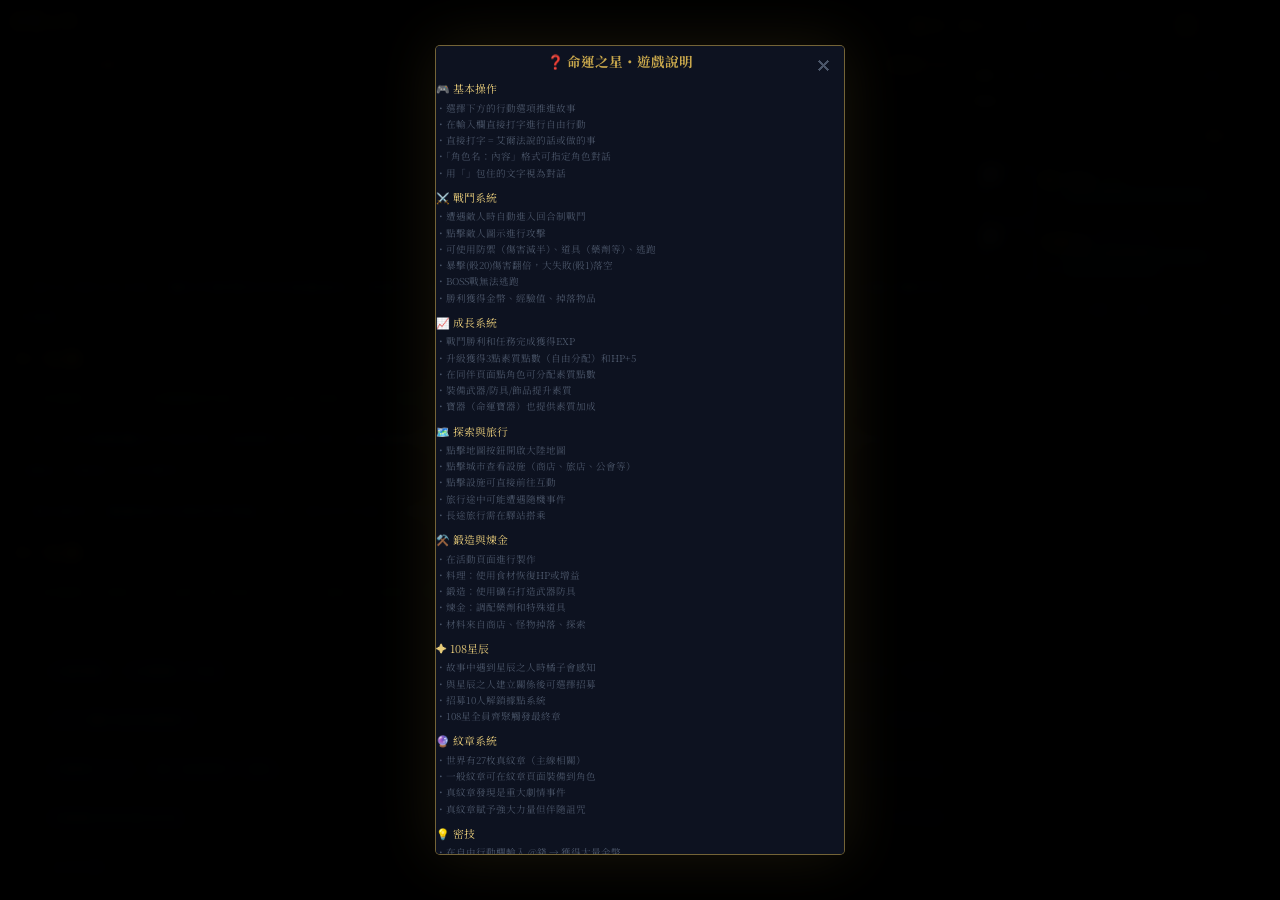
==== commit 5d274987: "feat: AVG→移動RPG風格改造 移除AVG逐幀播放模式，改為移動RPG風格： - 上方：場景背景圖(rpg-scene) 180px高 + 角色立繪 - 下方：故事文字卷軸(story-scr" ====
--- a/docs/index.html
+++ b/docs/index.html
@@ -253,26 +253,14 @@
         <button class="scene-tab" id="stab-sys" onclick="switchStoryTab('sys')">系統</button>
       </div>
     </div>
-    <!-- AVG 視覺小說層 -->
-    <div id="avg-viewport" onclick="avgAdvance(event)">
-      <div id="avg-bg"></div>
-      <div id="avg-sprites"></div>
-      <div id="avg-dim"></div>
-      <div id="avg-textbox">
-        <div id="avg-speaker-row">
-          <img id="avg-speaker-avatar" style="display:none"/>
-          <span id="avg-speaker"></span>
-          <button id="avg-log-btn" onclick="event.stopPropagation();toggleAvgLog()" title="劇情回顧">📜</button>
-        </div>
-        <div id="avg-text"></div>
-        <div id="avg-indicator">▼</div>
-      </div>
-      <div id="avg-thinking" style="display:none;">
-        <div class="dot"></div><div class="dot"></div><div class="dot"></div>
-      </div>
-    </div>
-    <!-- 隱藏的故事卷軸（保留日誌功能） -->
-    <div class="story-scroll avg-hidden" id="story-scroll">
+    <!-- 場景視窗（移動RPG風格） -->
+    <div id="rpg-scene">
+      <div id="rpg-bg"></div>
+      <div id="rpg-sprites"></div>
+      <div id="rpg-scene-overlay"></div>
+    </div>
+    <!-- 故事卷軸 -->
+    <div class="story-scroll" id="story-scroll">
       <div id="story-content"></div>
       <div id="scroll-anchor"></div>
       <button class="scroll-top-btn" id="scroll-top-btn" onclick="document.getElementById('story-scroll').scrollTop=0" title="回到頂部">▲</button>
@@ -364,7 +352,7 @@
   <button onclick="document.getElementById('pwa-install').style.display='none'" style="font-size:.8rem;background:none;border:none;color:var(--sild);cursor:pointer;">✕</button>
 </div>
 
-<script src="js/app.js?v=7"></script>
+<script src="js/app.js?v=9"></script>
 <script>
 // PWA Service Worker Registration
 if('serviceWorker' in navigator){
--- a/docs/css/style.css
+++ b/docs/css/style.css
@@ -469,53 +469,26 @@
 html{-webkit-text-size-adjust:100%;text-size-adjust:100%;}
 body{touch-action:manipulation;}
 
-/* ═══ AVG MODE ═══ */
-#avg-viewport{position:relative;flex:1;overflow:hidden;min-height:200px;cursor:pointer;background:#060d14;display:flex;flex-direction:column;}
-#avg-bg{position:absolute;inset:0;background-size:cover;background-position:center;transition:opacity .8s ease;z-index:0;opacity:0;
-  background-color:#0a1020;}
-#avg-bg.loaded{opacity:1;}
-#avg-dim{position:absolute;inset:0;z-index:1;
-  background:linear-gradient(to bottom,rgba(8,11,18,.1) 0%,rgba(8,11,18,.15) 50%,rgba(8,11,18,.7) 80%,rgba(8,11,18,.95) 100%);
-  pointer-events:none;}
-#avg-sprites{position:absolute;inset:0;z-index:2;display:flex;align-items:flex-end;justify-content:center;pointer-events:none;}
-.avg-sprite{position:absolute;bottom:0;max-height:65%;width:auto;max-width:40%;object-fit:contain;
-  transition:all .4s ease;filter:brightness(.55);opacity:0;transform:translateY(10px);}
-.avg-sprite.show{opacity:1;transform:translateY(0);}
-.avg-sprite.active{filter:brightness(1);z-index:3;}
-.avg-sprite.left{left:3%;}
-.avg-sprite.right{right:3%;}
-.avg-sprite.center{left:50%;transform:translateX(-50%);}
-.avg-sprite.center.show{transform:translateX(-50%) translateY(0);}
-#avg-textbox{position:absolute;bottom:0;left:0;right:0;z-index:10;
-  background:linear-gradient(to bottom,rgba(8,11,18,0) 0%,rgba(8,11,18,.92) 12%,rgba(8,11,18,.97) 100%);
-  padding:.8rem 1.2rem 1rem;min-height:110px;display:flex;flex-direction:column;gap:.3rem;}
-#avg-speaker-row{display:flex;align-items:center;gap:.45rem;}
-#avg-speaker-avatar{width:28px;height:28px;border-radius:50%;object-fit:cover;border:1.5px solid var(--goldd);flex-shrink:0;}
-#avg-speaker{font-size:.82rem;color:var(--goldl);font-weight:700;letter-spacing:.08em;text-shadow:0 1px 4px rgba(0,0,0,.8);}
-#avg-log-btn{margin-left:auto;background:transparent;border:1px solid var(--brd);border-radius:3px;
-  padding:.15rem .35rem;font-size:.7rem;color:var(--sild);cursor:pointer;transition:all .2s;}
-#avg-log-btn:hover{border-color:var(--gold);color:var(--gold);}
-#avg-text{font-size:.92rem;line-height:2;color:var(--sil);text-shadow:0 1px 3px rgba(0,0,0,.9);min-height:2.5em;letter-spacing:.02em;}
-#avg-text.narr{text-indent:1em;color:#c0c8d6;}
-#avg-text.sys{font-size:.78rem;color:var(--grn);text-indent:0;}
-#avg-indicator{position:absolute;bottom:.55rem;right:1rem;font-size:.65rem;color:var(--goldd);
-  animation:avgBlink 1s ease infinite alternate;z-index:11;}
-@keyframes avgBlink{from{opacity:.3;transform:translateY(0)}to{opacity:1;transform:translateY(3px)}}
-#avg-thinking{position:absolute;top:50%;left:50%;transform:translate(-50%,-50%);z-index:15;
-  display:flex;gap:8px;padding:1rem;background:rgba(8,11,18,.7);border-radius:6px;}
-/* story log overlay */
-.story-scroll.avg-hidden{display:none;}
-.story-scroll.avg-log{display:block!important;position:absolute;inset:0;z-index:20;background:rgba(8,11,18,.96);border:none;}
-/* responsive */
-@media(max-width:767px){
-  #avg-textbox{padding:.6rem .85rem .75rem;min-height:95px;}
-  #avg-text{font-size:.85rem;line-height:1.9;}
-  .avg-sprite{max-height:55%;max-width:45%;}
-}
-@media(max-height:500px){
-  #avg-textbox{min-height:75px;padding:.4rem .7rem .5rem;}
-  #avg-text{font-size:.78rem;line-height:1.7;}
-}
+/* ═══ RPG SCENE VIEWER ═══ */
+#rpg-scene{position:relative;flex-shrink:0;height:180px;overflow:hidden;background:#060d14;border-bottom:1px solid var(--brd);}
+#rpg-bg{position:absolute;inset:0;background-size:cover;background-position:center;transition:opacity .8s ease;opacity:0;}
+#rpg-bg.loaded{opacity:1;}
+#rpg-scene-overlay{position:absolute;inset:0;
+  background:linear-gradient(to bottom,transparent 40%,rgba(8,11,18,.85) 100%);pointer-events:none;z-index:2;}
+#rpg-sprites{position:absolute;inset:0;z-index:1;display:flex;align-items:flex-end;justify-content:center;pointer-events:none;}
+.rpg-sprite{position:absolute;bottom:0;max-height:90%;width:auto;max-width:35%;object-fit:contain;
+  transition:all .35s ease;filter:brightness(.55) saturate(.7);opacity:0;transform:translateY(8px) scale(.93);z-index:1;}
+.rpg-sprite.show{opacity:1;transform:translateY(0) scale(.93);}
+.rpg-sprite.active{filter:brightness(1) saturate(1);z-index:3;transform:translateY(-5px) scale(1)!important;}
+.rpg-sprite.pos-0{left:3%;}
+.rpg-sprite.pos-1{right:3%;}
+.rpg-sprite.pos-2{left:50%;transform:translateX(-50%) scale(.93);}
+.rpg-sprite.pos-2.active{transform:translateX(-50%) translateY(-5px) scale(1)!important;}
+.rpg-sprite.pos-center{left:50%;transform:translateX(-50%) scale(.93);}
+.rpg-sprite.pos-center.show{transform:translateX(-50%) scale(.93);}
+.rpg-sprite.pos-center.active{transform:translateX(-50%) translateY(-5px) scale(1)!important;}
+@media(max-width:767px){#rpg-scene{height:150px;}.rpg-sprite{max-width:40%;}}
+@media(max-height:600px){#rpg-scene{height:120px;}}
 
 /* ── COMBAT MODAL ── */
 #combat-modal .mbox{background:linear-gradient(135deg,rgba(30,15,15,.97),rgba(15,10,20,.97));border:1px solid rgba(204,68,68,.3);}
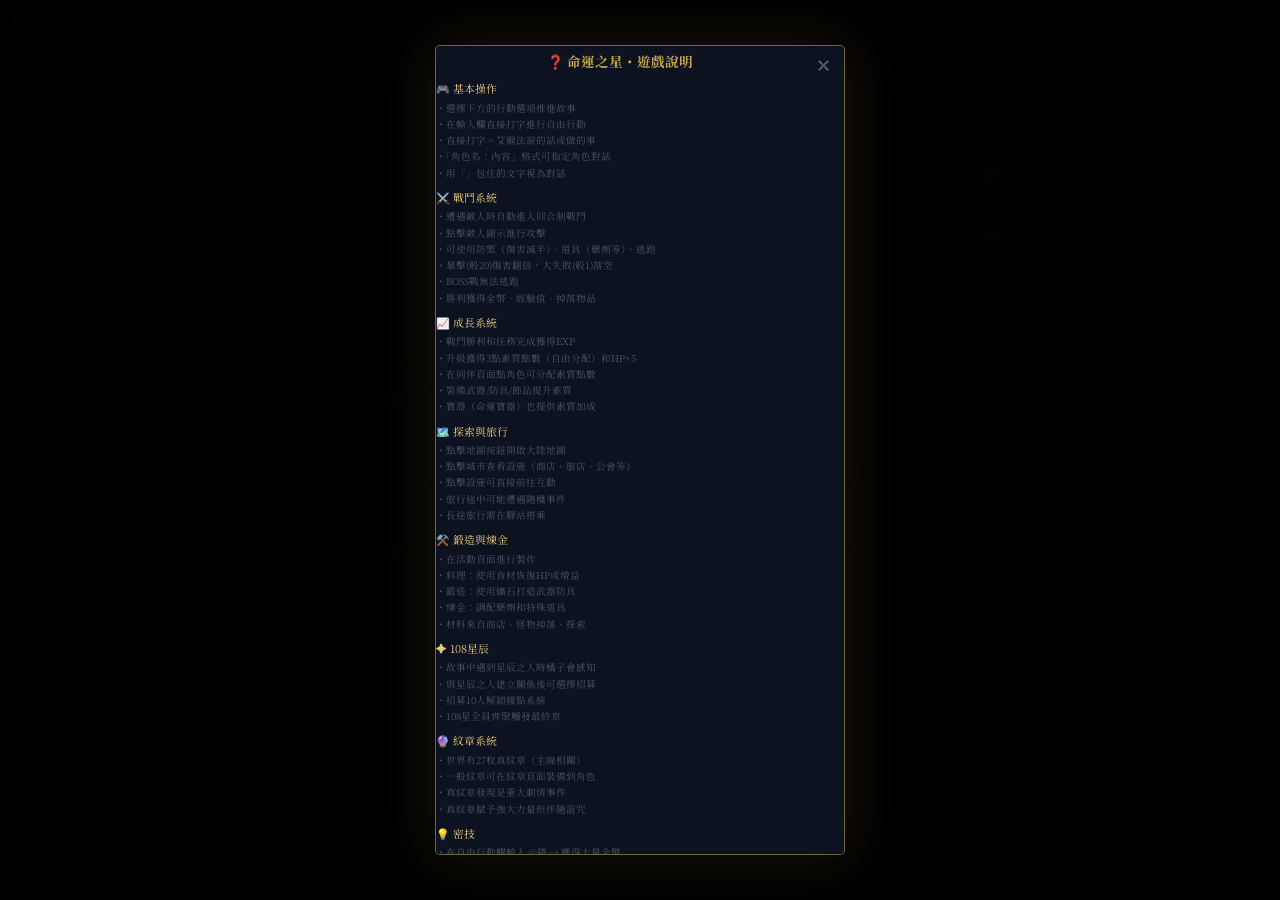
==== commit 0771ea50: "feat: FM合成音樂完全刪除→改為真實音訊播放系統 - 刪除所有FM合成/Web Audio振盪器代碼（~350行） - 新BGM系統使用HTML5 Audio播放真實MP3/音訊檔案 - 設定面" ====
--- a/docs/index.html
+++ b/docs/index.html
@@ -116,7 +116,7 @@
     <hr class="s-divider">
     <div class="s-row">
       <div class="s-lbl">背景音樂</div>
-      <div style="display:flex;align-items:center;gap:.5rem;margin-bottom:.3rem;">
+      <div style="display:flex;align-items:center;gap:.5rem;margin-bottom:.4rem;">
         <button class="sbn p" id="bgm-toggle" onclick="toggleBGM()" style="flex:1;">🎵 開啟音樂</button>
         <select class="s-sel" id="bgm-mood" onchange="changeBGMMood(this.value)" style="flex:1;">
           <option value="explore">探索（平靜）</option>
@@ -127,11 +127,36 @@
           <option value="sad">哀愁（悲傷）</option>
         </select>
       </div>
-      <div style="display:flex;align-items:center;gap:.4rem;">
+      <div style="display:flex;align-items:center;gap:.4rem;margin-bottom:.5rem;">
         <span style="font-size:.55rem;color:var(--sild);">音量</span>
         <input type="range" id="bgm-vol" min="0" max="100" value="30" oninput="setBGMVolume(this.value/100)" style="flex:1;accent-color:var(--gold);"/>
       </div>
-      <div style="font-size:.55rem;color:var(--sild);margin-top:.2rem;">程式合成音樂，無需下載。音樂會隨場景自動切換。</div>
+      <div style="font-size:.58rem;color:var(--goldl);margin-bottom:.3rem;font-weight:600;">🎵 音樂設定（貼上MP3連結）</div>
+      <div style="font-size:.5rem;color:var(--sild);margin-bottom:.3rem;">為每種場景貼上音樂URL（MP3直鏈）。設定後按「開啟音樂」即可播放。推薦從YouTube轉MP3或使用免費音樂網站。</div>
+      <div id="bgm-url-inputs" style="display:flex;flex-direction:column;gap:.25rem;"></div>
+      <script>
+        document.addEventListener('DOMContentLoaded',()=>{
+          const box=document.getElementById('bgm-url-inputs');
+          if(!box)return;
+          const moods={explore:'🗺 探索',town:'🏘 城鎮',battle:'⚔ 戰鬥',tension:'⚡ 緊張',night:'🌙 夜晚',sad:'😢 悲傷'};
+          Object.entries(moods).forEach(([k,label])=>{
+            const row=document.createElement('div');
+            row.style.cssText='display:flex;align-items:center;gap:.3rem;';
+            row.innerHTML=`<span style="font-size:.52rem;color:var(--goldd);width:3.5rem;flex-shrink:0;">${label}</span>
+              <input type="url" id="bgm-url-${k}" placeholder="https://...mp3"
+                style="flex:1;background:var(--bg3);border:1px solid var(--brd);border-radius:2px;padding:.2rem .35rem;color:var(--sil);font-size:.55rem;font-family:'Noto Serif TC',serif;outline:none;"
+                onchange="BGM.setCustomUrl('${k}',this.value)"/>`;
+            box.appendChild(row);
+          });
+          // 恢復已存的URL
+          setTimeout(()=>{
+            Object.keys(moods).forEach(k=>{
+              const inp=document.getElementById('bgm-url-'+k);
+              if(inp&&BGM._customUrls[k])inp.value=BGM._customUrls[k];
+            });
+          },500);
+        });
+      </script>
     </div>
     <hr class="s-divider">
     <div class="s-row">
@@ -352,7 +377,7 @@
   <button onclick="document.getElementById('pwa-install').style.display='none'" style="font-size:.8rem;background:none;border:none;color:var(--sild);cursor:pointer;">✕</button>
 </div>
 
-<script src="js/app.js?v=9"></script>
+<script src="js/app.js?v=10"></script>
 <script>
 // PWA Service Worker Registration
 if('serviceWorker' in navigator){
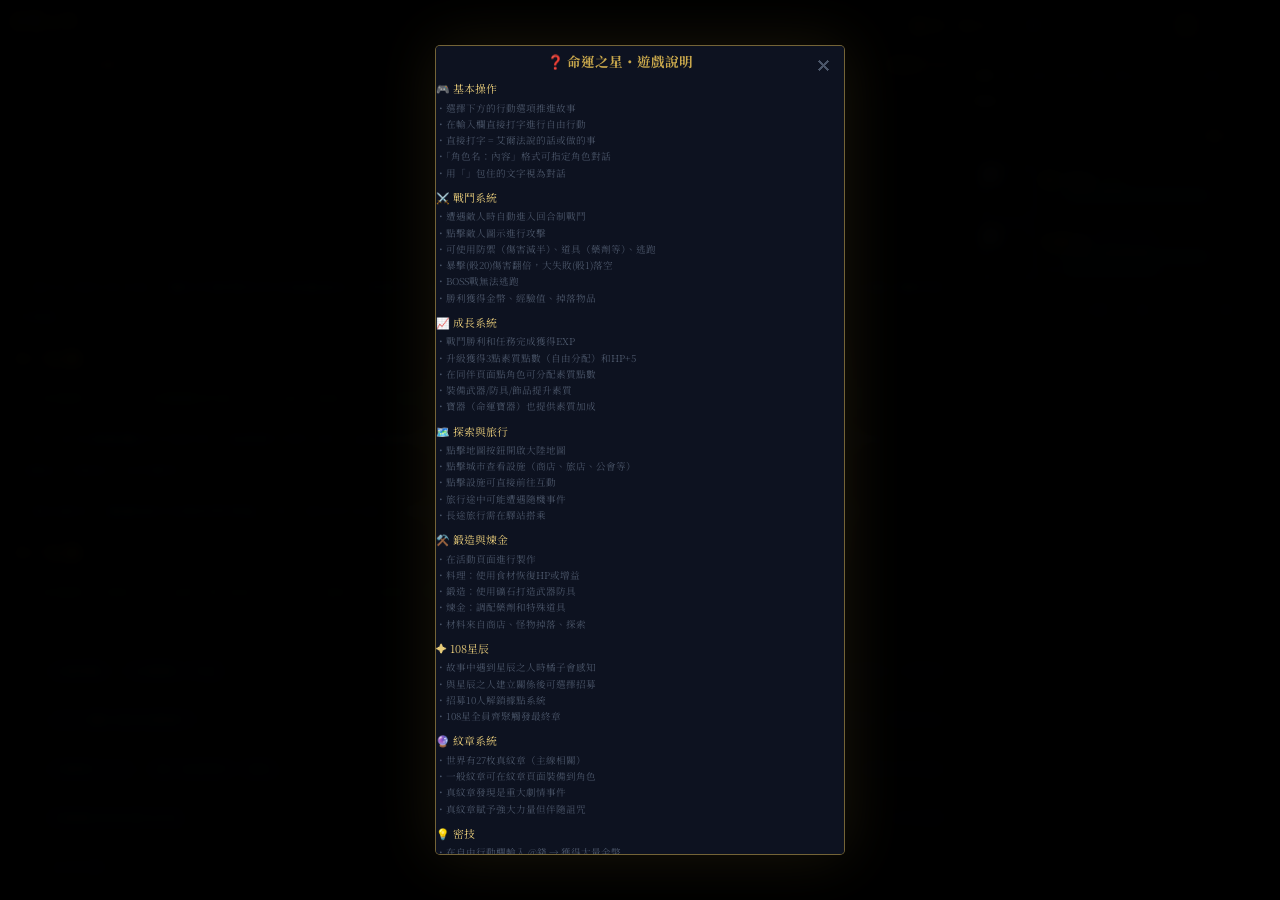
==== commit 5cc780ea: "feat: 6首原創BGM音樂（真實音訊，非合成MIDI） 生成的音樂曲目： - explore.mp3 (1.4MB, 90s) — 探索主題・五聲音階旋律+弦樂和弦 - town.mp3 (1.2" ====
--- a/docs/index.html
+++ b/docs/index.html
@@ -377,7 +377,7 @@
   <button onclick="document.getElementById('pwa-install').style.display='none'" style="font-size:.8rem;background:none;border:none;color:var(--sild);cursor:pointer;">✕</button>
 </div>
 
-<script src="js/app.js?v=10"></script>
+<script src="js/app.js?v=11"></script>
 <script>
 // PWA Service Worker Registration
 if('serviceWorker' in navigator){
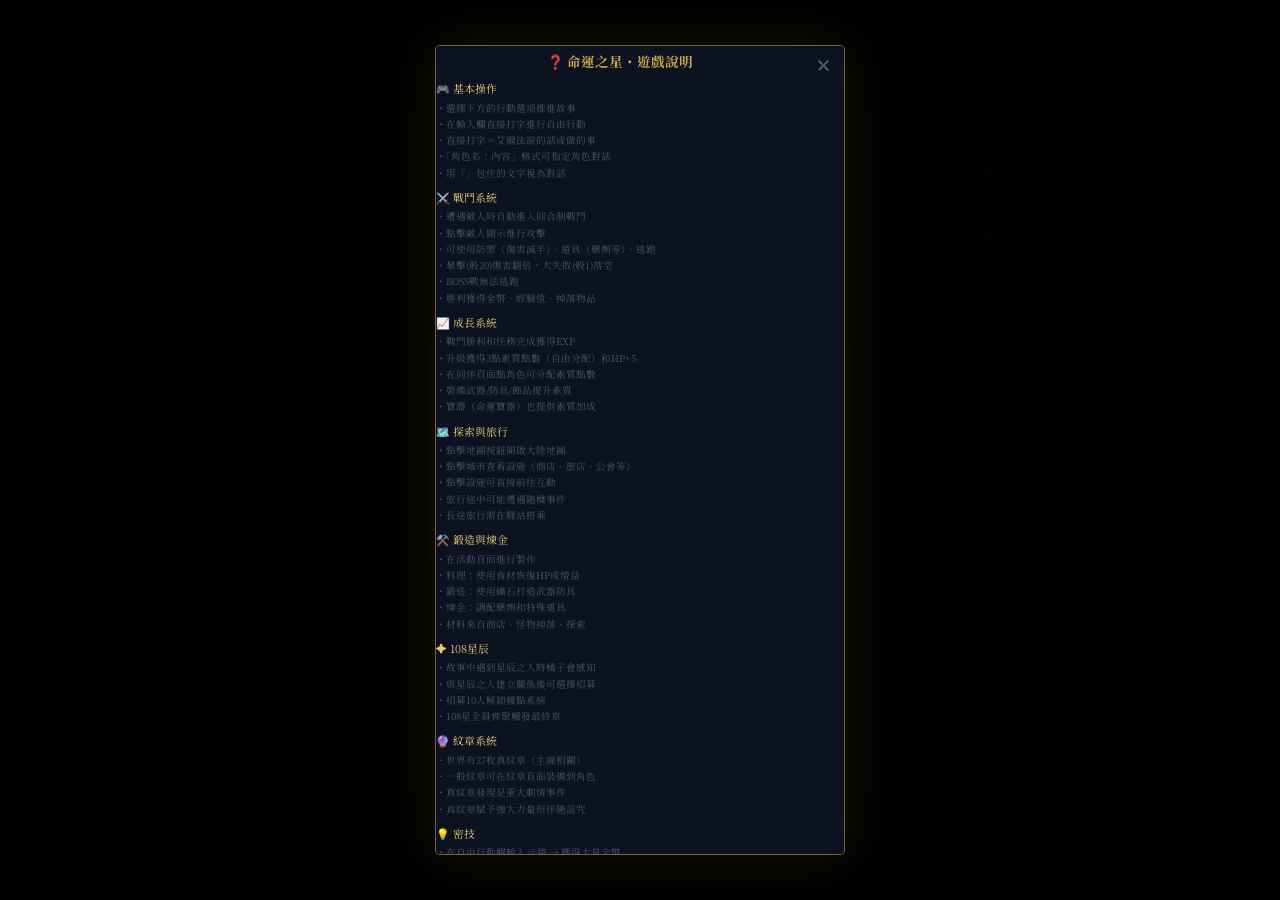
==== commit 1b23506c: "feat: RPG+AVG 整合版大改造 全新遊戲畫面架構： - 全螢幕場景視窗(#game-view)取代原有文字卷軸 - 場景背景圖(Pollinations AI自動生成) - 角色半身立繪(說" ====
--- a/docs/index.html
+++ b/docs/index.html
@@ -12,7 +12,7 @@
 <link rel="manifest" href="manifest.json">
 <link rel="icon" href="assets/icon-192.svg" type="image/svg+xml">
 <link rel="apple-touch-icon" href="assets/icon-192.svg">
-<link rel="stylesheet" href="css/style.css?v=8">
+<link rel="stylesheet" href="css/style.css?v=9">
 </head>
 <body>
 
@@ -270,37 +270,56 @@
 <!-- MAIN -->
 <div class="app-body">
   <div class="story-side">
-    <div class="scene-bar">
-      <span class="scene-t" id="scene-title">序章・Day 1　傍晚</span>
-      <span class="scene-l" id="scene-loc">📍 鐵霧城・碼頭</span>
-      <div class="scene-tabs">
-        <button class="scene-tab ac" id="stab-story" onclick="switchStoryTab('story')">劇情</button>
-        <button class="scene-tab" id="stab-sys" onclick="switchStoryTab('sys')">系統</button>
-      </div>
-    </div>
-    <!-- 場景視窗（移動RPG風格） -->
-    <div id="rpg-scene">
+    <!-- ═══ RPG+AVG 主畫面 ═══ -->
+    <div id="game-view" onclick="avgTap(event)">
+      <!-- 場景背景 -->
       <div id="rpg-bg"></div>
+      <div id="rpg-scene-overlay"></div>
+      <!-- 角色立繪 -->
       <div id="rpg-sprites"></div>
-      <div id="rpg-scene-overlay"></div>
-    </div>
-    <!-- 故事卷軸 -->
-    <div class="story-scroll" id="story-scroll">
-      <div id="story-content"></div>
-      <div id="scroll-anchor"></div>
-      <button class="scroll-top-btn" id="scroll-top-btn" onclick="document.getElementById('story-scroll').scrollTop=0" title="回到頂部">▲</button>
-    </div>
-    <div class="sys-panel" id="sys-panel" style="display:none;"></div>
-    <div class="choices-wrap">
-      <div class="ch-label">＊ 行動選擇 ＊</div>
+      <!-- RPG HUD：場景標題+隊伍狀態 -->
+      <div id="rpg-hud">
+        <div id="rpg-hud-top">
+          <span class="scene-t" id="scene-title">序章・Day 1　傍晚</span>
+          <span class="scene-l" id="scene-loc">📍 鐵霧城・碼頭</span>
+        </div>
+        <div id="rpg-hud-party"></div>
+      </div>
+      <!-- AVG對話框 -->
+      <div id="avg-box">
+        <div id="avg-box-speaker">
+          <img id="avg-box-avatar" class="avg-avatar"/>
+          <span id="avg-box-name"></span>
+          <button id="avg-log-btn" onclick="event.stopPropagation();toggleGameLog()">📜</button>
+        </div>
+        <div id="avg-box-text"></div>
+        <div id="avg-box-indicator">▼</div>
+      </div>
+      <!-- AI思考中 -->
+      <div id="avg-thinking" style="display:none;">
+        <div class="dot"></div><div class="dot"></div><div class="dot"></div>
+      </div>
+    </div>
+    <!-- 選項區（AVG幀播完後顯示） -->
+    <div class="choices-wrap" id="choices-wrap">
       <div class="ch-grid" id="ch-grid"></div>
       <div class="free-row" id="free-row">
-        <button id="dice-btn" onclick="openDiceModal()" title="素質判定" style="display:none;padding:.4rem .55rem;background:rgba(201,168,76,.12);border:1px solid var(--goldd);border-radius:3px;color:var(--gold);cursor:pointer;font-size:.85rem;flex-shrink:0;transition:all .2s;animation:pulse .9s infinite alternate;">🎲</button>
+        <button id="dice-btn" onclick="openDiceModal()" title="素質判定" style="display:none;padding:.4rem .55rem;background:rgba(201,168,76,.12);border:1px solid var(--goldd);border-radius:3px;color:var(--gold);cursor:pointer;font-size:.85rem;flex-shrink:0;animation:pulse .9s infinite alternate;">🎲</button>
         <button id="shop-btn" onclick="reopenShop()" title="商店" style="display:none;padding:.4rem .55rem;background:rgba(100,180,100,.12);border:1px solid rgba(100,180,100,.5);border-radius:3px;color:rgba(130,200,130,.9);cursor:pointer;font-size:.85rem;flex-shrink:0;">🏪</button>
-        <input class="free-inp" id="free-inp" placeholder="說話或行動… 例：你好 / 艾爾法：走進酒館"/>
+        <input class="free-inp" id="free-inp" placeholder="說話或行動…"/>
         <button class="free-send" onclick="sendFree()">送出</button>
       </div>
     </div>
+    <!-- 隱藏：故事日誌（點📜開啟） -->
+    <div id="game-log" style="display:none;">
+      <div id="game-log-bar"><span>劇情回顧</span><button onclick="toggleGameLog()">✕ 返回</button></div>
+      <div id="game-log-scroll">
+        <div id="story-content"></div>
+      </div>
+    </div>
+    <div class="sys-panel" id="sys-panel" style="display:none;"></div>
+    <!-- 隱藏的story-scroll容器（保持相容） -->
+    <div class="story-scroll" id="story-scroll" style="display:none;"></div>
   </div>
   <div class="panel-side" id="panel-side">
     <div class="p-tabs">
@@ -377,7 +396,7 @@
   <button onclick="document.getElementById('pwa-install').style.display='none'" style="font-size:.8rem;background:none;border:none;color:var(--sild);cursor:pointer;">✕</button>
 </div>
 
-<script src="js/app.js?v=11"></script>
+<script src="js/app.js?v=12"></script>
 <script>
 // PWA Service Worker Registration
 if('serviceWorker' in navigator){
--- a/docs/css/style.css
+++ b/docs/css/style.css
@@ -49,35 +49,96 @@
 /* ── LAYOUT ── */
 .app-body{position:relative;z-index:1;flex:1;display:flex;overflow:hidden;min-height:0;}
 
-/* ── STORY ── */
-.story-side{flex:1;display:flex;flex-direction:column;overflow:hidden;min-width:0;min-height:0;}
-.scene-bar{flex-shrink:0;height:30px;display:flex;align-items:center;padding:0 .85rem;gap:.55rem;
-  background:rgba(201,168,76,.05);border-bottom:1px solid var(--brd);}
-.scene-t{font-size:.67rem;color:var(--gold);letter-spacing:.1em;font-weight:600;}
-.scene-l{font-size:.6rem;color:var(--sild);white-space:nowrap;overflow:hidden;text-overflow:ellipsis;max-width:38%;}
-.scene-tabs{margin-left:auto;display:flex;gap:1px;flex-shrink:0;background:rgba(201,168,76,.12);border-radius:3px;overflow:hidden;}
-.scene-tab{background:transparent;border:none;padding:.18rem .55rem;
-  font-size:.52rem;color:var(--sild);cursor:pointer;font-family:'Noto Serif TC',serif;transition:all .15s;letter-spacing:.06em;}
-.scene-tab:hover{color:var(--goldl);background:rgba(201,168,76,.08);}
-.scene-tab.ac{color:var(--goldl);background:rgba(201,168,76,.18);}
+/* ── STORY / GAME VIEW ── */
+.story-side{flex:1;display:flex;flex-direction:column;overflow:hidden;min-width:0;min-height:0;position:relative;}
+.scene-t{font-size:.62rem;color:var(--goldl);letter-spacing:.1em;font-weight:600;text-shadow:0 1px 4px rgba(0,0,0,.9);}
+.scene-l{font-size:.55rem;color:var(--sild);text-shadow:0 1px 3px rgba(0,0,0,.8);}
 .sys-panel{flex:1;overflow-y:auto;padding:.65rem;min-height:0;background:var(--bg);}
-.story-scroll{flex:1;overflow-y:auto;padding:.85rem .85rem 0;scroll-behavior:smooth;position:relative;min-height:0;}
-.story-scroll::-webkit-scrollbar{width:3px;}
-.story-scroll::-webkit-scrollbar-thumb{background:var(--goldd);border-radius:2px;}
-.sentry{animation:sfade .35s ease;margin-bottom:.7rem;}
-@keyframes sfade{from{opacity:0;transform:translateY(5px)}to{opacity:1;transform:none}}
-.s-narr{font-size:.95rem;line-height:2;color:var(--sil);margin-bottom:.45rem;letter-spacing:.02em;text-indent:1em;}
-.s-dial{font-size:.92rem;line-height:1.9;margin:.3rem 0;}
+
+/* ═══ GAME VIEW (RPG+AVG) ═══ */
+#game-view{position:relative;flex:1;overflow:hidden;cursor:pointer;background:#060d14;min-height:0;}
+#rpg-bg{position:absolute;inset:0;background-size:cover;background-position:center;transition:opacity .8s;opacity:0;z-index:0;}
+#rpg-bg.loaded{opacity:1;}
+#rpg-scene-overlay{position:absolute;inset:0;z-index:1;pointer-events:none;
+  background:linear-gradient(to bottom,rgba(8,11,18,.3) 0%,transparent 30%,transparent 55%,rgba(8,11,18,.75) 80%,rgba(8,11,18,.97) 100%);}
+#rpg-sprites{position:absolute;inset:0;z-index:2;pointer-events:none;}
+.rpg-sprite{position:absolute;bottom:0;max-height:75%;width:auto;max-width:38%;object-fit:contain;
+  transition:all .35s ease;filter:brightness(.5) saturate(.7);opacity:0;transform:translateY(8px) scale(.93);z-index:1;}
+.rpg-sprite.show{opacity:1;transform:translateY(0) scale(.93);}
+.rpg-sprite.active{filter:brightness(1) saturate(1);z-index:3;transform:translateY(-6px) scale(1)!important;}
+.rpg-sprite.pos-0{left:2%;}
+.rpg-sprite.pos-1{right:2%;}
+.rpg-sprite.pos-2{left:50%;transform:translateX(-50%) scale(.93);}
+.rpg-sprite.pos-2.active{transform:translateX(-50%) translateY(-6px) scale(1)!important;}
+.rpg-sprite.pos-center{left:50%;transform:translateX(-50%) scale(.93);}
+.rpg-sprite.pos-center.show{transform:translateX(-50%) scale(.93);}
+.rpg-sprite.pos-center.active{transform:translateX(-50%) translateY(-6px) scale(1)!important;}
+
+/* RPG HUD */
+#rpg-hud{position:absolute;top:0;left:0;right:0;z-index:5;padding:.4rem .65rem;pointer-events:none;
+  background:linear-gradient(to bottom,rgba(8,11,18,.7),transparent);}
+#rpg-hud-top{display:flex;align-items:center;gap:.5rem;margin-bottom:.3rem;}
+#rpg-hud-party{display:flex;gap:.3rem;flex-wrap:wrap;}
+.hud-char{display:flex;align-items:center;gap:.22rem;background:rgba(8,11,18,.6);border:1px solid rgba(201,168,76,.25);
+  border-radius:3px;padding:.12rem .3rem;pointer-events:auto;cursor:pointer;transition:border-color .2s;}
+.hud-char:hover{border-color:var(--gold);}
+.hud-char img{width:22px;height:22px;border-radius:50%;object-fit:cover;border:1px solid var(--brd);}
+.hud-char-info{display:flex;flex-direction:column;gap:.05rem;}
+.hud-char-name{font-size:.5rem;color:var(--goldl);font-weight:600;line-height:1;}
+.hud-hp{width:40px;height:3px;background:rgba(255,255,255,.1);border-radius:1px;overflow:hidden;}
+.hud-hp-fill{height:100%;background:linear-gradient(90deg,#cc4444,#44aa66);border-radius:1px;transition:width .4s;}
+
+/* AVG 對話框 */
+#avg-box{position:absolute;bottom:0;left:0;right:0;z-index:10;
+  padding:.6rem .9rem .7rem;min-height:90px;
+  background:linear-gradient(to top,rgba(8,11,18,.97),rgba(8,11,18,.92) 70%,rgba(8,11,18,0));}
+#avg-box-speaker{display:flex;align-items:center;gap:.35rem;margin-bottom:.25rem;}
+.avg-avatar{width:26px;height:26px;border-radius:50%;object-fit:cover;border:1.5px solid var(--goldd);display:none;}
+#avg-box-name{font-size:.78rem;color:var(--goldl);font-weight:700;letter-spacing:.08em;text-shadow:0 1px 4px rgba(0,0,0,.9);}
+#avg-log-btn{margin-left:auto;background:rgba(8,11,18,.5);border:1px solid var(--brd);border-radius:3px;
+  padding:.12rem .3rem;font-size:.65rem;color:var(--sild);cursor:pointer;pointer-events:auto;}
+#avg-log-btn:hover{border-color:var(--gold);color:var(--gold);}
+#avg-box-text{font-size:.88rem;line-height:1.9;color:var(--sil);text-shadow:0 1px 3px rgba(0,0,0,.8);min-height:2em;}
+#avg-box-text.narr{color:#bcc5d2;}
+#avg-box-text.sys{font-size:.72rem;color:var(--grn);}
+#avg-box-indicator{position:absolute;bottom:.4rem;right:.8rem;font-size:.6rem;color:var(--goldd);
+  animation:avgBlink 1s ease infinite alternate;display:none;}
+@keyframes avgBlink{from{opacity:.3;transform:translateY(0)}to{opacity:1;transform:translateY(3px)}}
+#avg-thinking{position:absolute;top:50%;left:50%;transform:translate(-50%,-50%);z-index:15;
+  display:flex;gap:8px;padding:.8rem 1.2rem;background:rgba(8,11,18,.8);border-radius:6px;border:1px solid var(--brd);}
+
+/* 遊戲日誌覆蓋層 */
+#game-log{position:absolute;inset:0;z-index:30;background:rgba(8,11,18,.97);display:none;flex-direction:column;}
+#game-log.open{display:flex;}
+#game-log-bar{display:flex;justify-content:space-between;align-items:center;padding:.45rem .7rem;
+  border-bottom:1px solid var(--brd);background:rgba(201,168,76,.05);flex-shrink:0;}
+#game-log-bar span{font-size:.68rem;color:var(--gold);letter-spacing:.1em;font-weight:600;}
+#game-log-bar button{background:transparent;border:1px solid var(--brd);border-radius:3px;padding:.2rem .5rem;
+  font-size:.62rem;color:var(--gold);cursor:pointer;font-family:'Noto Serif TC',serif;}
+#game-log-scroll{flex:1;overflow-y:auto;padding:.65rem;scroll-behavior:smooth;}
+#game-log-scroll::-webkit-scrollbar{width:3px;}
+#game-log-scroll::-webkit-scrollbar-thumb{background:var(--goldd);}
+
+/* 選項區 */
+.choices-wrap{flex-shrink:0;padding:.45rem .65rem .5rem;
+  border-top:1px solid var(--brd);background:linear-gradient(to top,rgba(8,11,18,.98),rgba(8,11,18,.9));}
+.ch-grid{display:flex;flex-direction:column;gap:.28rem;}
+
+/* 故事元素（日誌中顯示） */
+.sentry{animation:sfade .3s ease;margin-bottom:.55rem;}
+@keyframes sfade{from{opacity:0;transform:translateY(4px)}to{opacity:1;transform:none}}
+.s-narr{font-size:.82rem;line-height:1.9;color:var(--sil);margin-bottom:.35rem;letter-spacing:.02em;text-indent:1em;}
+.s-dial{font-size:.8rem;line-height:1.8;margin:.25rem 0;}
 .s-dial .sp{color:var(--goldl);font-weight:600;letter-spacing:.03em;}
 .s-dial .wd{color:#7a8fa0;font-style:italic;}
-.s-sys{font-size:.76rem;color:var(--grn);background:rgba(76,175,122,.08);
-  border-left:2px solid rgba(76,175,122,.4);padding:.3rem .6rem;margin:.25rem 0;border-radius:0 2px 2px 0;line-height:1.7;}
-.s-sec{font-size:.6rem;color:var(--gold);letter-spacing:.12em;padding:.28rem .52rem;
-  background:rgba(201,168,76,.07);border-left:2px solid var(--gold);margin-bottom:.45rem;border-radius:0 2px 2px 0;}
-.s-action{font-size:.68rem;color:var(--goldd);letter-spacing:.05em;padding:.22rem .52rem;
-  background:rgba(201,168,76,.06);border-left:2px solid var(--goldd);border-radius:0 2px 2px 0;margin-bottom:.35rem;}
-.s-err{font-size:.68rem;color:#f9a;background:rgba(204,68,68,.08);
-  border-left:2px solid rgba(204,68,68,.5);padding:.3rem .6rem;margin:.25rem 0;border-radius:0 2px 2px 0;cursor:pointer;}
+.s-sys{font-size:.68rem;color:var(--grn);background:rgba(76,175,122,.08);
+  border-left:2px solid rgba(76,175,122,.4);padding:.25rem .5rem;margin:.2rem 0;border-radius:0 2px 2px 0;line-height:1.6;}
+.s-sec{font-size:.55rem;color:var(--gold);letter-spacing:.1em;padding:.22rem .42rem;
+  background:rgba(201,168,76,.07);border-left:2px solid var(--gold);margin-bottom:.35rem;border-radius:0 2px 2px 0;}
+.s-action{font-size:.62rem;color:var(--goldd);letter-spacing:.04em;padding:.18rem .42rem;
+  background:rgba(201,168,76,.06);border-left:2px solid var(--goldd);border-radius:0 2px 2px 0;margin-bottom:.28rem;}
+.s-err{font-size:.62rem;color:#f9a;background:rgba(204,68,68,.08);
+  border-left:2px solid rgba(204,68,68,.5);padding:.25rem .5rem;margin:.2rem 0;border-radius:0 2px 2px 0;cursor:pointer;}
 .s-err:hover{background:rgba(204,68,68,.13);}
 .think-row{display:flex;align-items:center;justify-content:center;gap:8px;padding:.75rem 0;margin:.5rem 0;}
 .dot{width:8px;height:8px;border-radius:50%;background:var(--gold);animation:bk 1.4s ease infinite;box-shadow:0 0 8px rgba(201,168,76,.4);}
@@ -469,26 +530,18 @@
 html{-webkit-text-size-adjust:100%;text-size-adjust:100%;}
 body{touch-action:manipulation;}
 
-/* ═══ RPG SCENE VIEWER ═══ */
-#rpg-scene{position:relative;flex-shrink:0;height:180px;overflow:hidden;background:#060d14;border-bottom:1px solid var(--brd);}
-#rpg-bg{position:absolute;inset:0;background-size:cover;background-position:center;transition:opacity .8s ease;opacity:0;}
-#rpg-bg.loaded{opacity:1;}
-#rpg-scene-overlay{position:absolute;inset:0;
-  background:linear-gradient(to bottom,transparent 40%,rgba(8,11,18,.85) 100%);pointer-events:none;z-index:2;}
-#rpg-sprites{position:absolute;inset:0;z-index:1;display:flex;align-items:flex-end;justify-content:center;pointer-events:none;}
-.rpg-sprite{position:absolute;bottom:0;max-height:90%;width:auto;max-width:35%;object-fit:contain;
-  transition:all .35s ease;filter:brightness(.55) saturate(.7);opacity:0;transform:translateY(8px) scale(.93);z-index:1;}
-.rpg-sprite.show{opacity:1;transform:translateY(0) scale(.93);}
-.rpg-sprite.active{filter:brightness(1) saturate(1);z-index:3;transform:translateY(-5px) scale(1)!important;}
-.rpg-sprite.pos-0{left:3%;}
-.rpg-sprite.pos-1{right:3%;}
-.rpg-sprite.pos-2{left:50%;transform:translateX(-50%) scale(.93);}
-.rpg-sprite.pos-2.active{transform:translateX(-50%) translateY(-5px) scale(1)!important;}
-.rpg-sprite.pos-center{left:50%;transform:translateX(-50%) scale(.93);}
-.rpg-sprite.pos-center.show{transform:translateX(-50%) scale(.93);}
-.rpg-sprite.pos-center.active{transform:translateX(-50%) translateY(-5px) scale(1)!important;}
-@media(max-width:767px){#rpg-scene{height:150px;}.rpg-sprite{max-width:40%;}}
-@media(max-height:600px){#rpg-scene{height:120px;}}
+/* RPG+AVG responsive */
+@media(max-width:767px){
+  #avg-box{padding:.5rem .7rem .55rem;min-height:80px;}
+  #avg-box-text{font-size:.82rem;line-height:1.8;}
+  .rpg-sprite{max-width:42%;}
+  #rpg-hud{padding:.3rem .5rem;}
+  .hud-char{padding:.08rem .2rem;}
+}
+@media(max-height:500px){
+  #avg-box{min-height:65px;padding:.35rem .6rem .4rem;}
+  #avg-box-text{font-size:.75rem;line-height:1.7;}
+}
 
 /* ── COMBAT MODAL ── */
 #combat-modal .mbox{background:linear-gradient(135deg,rgba(30,15,15,.97),rgba(15,10,20,.97));border:1px solid rgba(204,68,68,.3);}
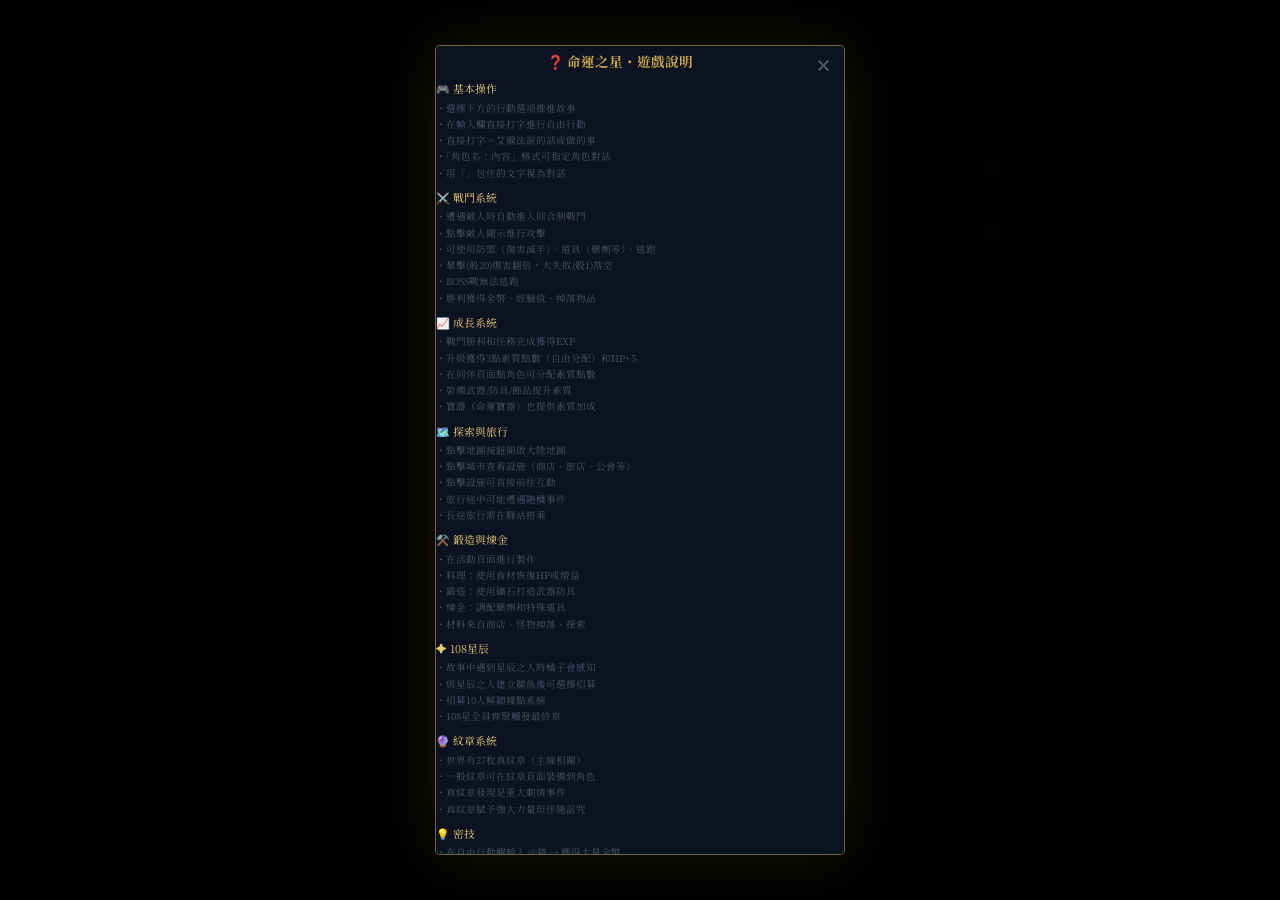
==== commit 6852daf1: "feat: v2.0 RPG+AVG 完全重建 從零重建HTML+CSS，保留全部8400行JS遊戲引擎：  HTML重建(427行)： - 全螢幕遊戲視窗(#game-view)為主畫面 - 場景背" ====
--- a/docs/index.html
+++ b/docs/index.html
@@ -425,6 +425,4 @@
 });
 </script>
 </body>
-</html>
-</content>
-</invoke>+</html>
--- a/docs/css/style.css
+++ b/docs/css/style.css
@@ -1,551 +1,2619 @@
+/* ============================================================
+   命運之星 (Fate Stars) — Dark Fantasy RPG+AVG Web Game
+   Clean rebuild — Mobile-first, responsive
+   ============================================================ */
+
+/* ── FONTS ── */
 @import url('https://fonts.googleapis.com/css2?family=Noto+Serif+TC:wght@300;400;600;700&family=Cinzel:wght@400;600&display=swap');
-:root{
-  --bg:#080b12;--bg2:#0d1220;--bg3:#111827;--bgh:#1a2540;
-  --gold:#c9a84c;--goldl:#e8cc7a;--goldd:#7a6030;
-  --sil:#a8b5cc;--sild:#4a5568;
-  --grn:#4caf7a;--red:#cc4444;--blue:#4488cc;--orange:#e08c35;
-  --brd:rgba(201,168,76,.22);--brdb:rgba(201,168,76,.55);
-  --glow:rgba(201,168,76,.12);
-  --panel-w:310px;--hdr-h:50px;
-}
-*{margin:0;padding:0;box-sizing:border-box;-webkit-tap-highlight-color:transparent;}
-html{height:100%;height:100dvh;overflow:hidden;}
-body{height:100%;height:100dvh;overflow:hidden;
-  background:var(--bg);color:var(--sil);font-family:'Noto Serif TC',serif;display:flex;flex-direction:column;
-  padding-top:env(safe-area-inset-top,0px);padding-bottom:env(safe-area-inset-bottom,0px);}
-body::before{content:'';position:fixed;inset:0;
+
+/* ── CSS VARIABLES ── */
+:root {
+  --bg: #080b12;
+  --bg2: #0d1220;
+  --bg3: #111827;
+  --bgh: #1a2540;
+  --gold: #c9a84c;
+  --goldl: #e8cc7a;
+  --goldd: #7a6030;
+  --sil: #a8b5cc;
+  --sild: #4a5568;
+  --grn: #4caf7a;
+  --red: #cc4444;
+  --blue: #4488cc;
+  --orange: #e08c35;
+  --brd: rgba(201, 168, 76, .22);
+  --brdb: rgba(201, 168, 76, .55);
+  --glow: rgba(201, 168, 76, .12);
+  --panel-w: 310px;
+  --hdr-h: 44px;
+}
+
+/* ── RESET & BASE ── */
+* {
+  margin: 0;
+  padding: 0;
+  box-sizing: border-box;
+  -webkit-tap-highlight-color: transparent;
+}
+
+html {
+  height: 100%;
+  height: 100dvh;
+  overflow: hidden;
+  -webkit-text-size-adjust: 100%;
+  text-size-adjust: 100%;
+}
+
+body {
+  height: 100%;
+  height: 100dvh;
+  overflow: hidden;
+  background: var(--bg);
+  color: var(--sil);
+  font-family: 'Noto Serif TC', serif;
+  display: flex;
+  flex-direction: column;
+  padding-top: env(safe-area-inset-top, 0px);
+  padding-bottom: env(safe-area-inset-bottom, 0px);
+  touch-action: manipulation;
+}
+
+/* Star particles background */
+body::before {
+  content: '';
+  position: fixed;
+  inset: 0;
   background:
-    url('https://image.pollinations.ai/prompt/dark%20fantasy%20starry%20sky%20with%20108%20falling%20stars%20over%20medieval%20continent%20silhouette%2C%20deep%20navy%20blue%20and%20gold%20accent%2C%20ethereal%20mist%2C%20no%20text%2C%20dark%20moody?width=1920&height=1080&seed=108&nologo=true') center/cover no-repeat,
+    url('https://image.pollinations.ai/prompt/dark%20fantasy%20starry%20sky%20with%20108%20falling%20stars%20over%20medieval%20continent%20silhouette%2C%20deep%20navy%20blue%20and%20gold%20accent%2C%20ethereal%20mist%2C%20no%20text%2C%20dark%20moody?width=1920&height=1080&seed=108&nologo=true') center / cover no-repeat,
     var(--bg);
-  opacity:.08;pointer-events:none;z-index:0;}
-body::after{content:'';position:fixed;inset:0;background-image:
-  radial-gradient(1px 1px at 11% 17%,rgba(255,255,255,.42) 0,transparent 100%),
-  radial-gradient(1px 1px at 34% 74%,rgba(255,255,255,.26) 0,transparent 100%),
-  radial-gradient(1px 1px at 56% 8%,rgba(255,255,255,.35) 0,transparent 100%),
-  radial-gradient(1.5px 1.5px at 73% 61%,rgba(201,168,76,.32) 0,transparent 100%),
-  radial-gradient(1px 1px at 89% 29%,rgba(255,255,255,.38) 0,transparent 100%),
-  radial-gradient(1px 1px at 18% 53%,rgba(255,255,255,.3) 0,transparent 100%),
-  radial-gradient(1px 1px at 42% 87%,rgba(255,255,255,.25) 0,transparent 100%),
-  radial-gradient(1px 1px at 63% 38%,rgba(255,255,255,.38) 0,transparent 100%);
-  pointer-events:none;z-index:0;}
-
-/* ── HEADER ── */
-.hdr{position:relative;z-index:10;flex-shrink:0;height:var(--hdr-h);
-  display:flex;align-items:center;padding:0 .6rem;gap:.35rem;
-  border-bottom:1px solid var(--brd);
-  background:linear-gradient(135deg,rgba(201,168,76,.07),rgba(8,11,18,.9),rgba(201,168,76,.05));}
-.hdr-t{font-size:.96rem;font-weight:700;color:var(--goldl);letter-spacing:.16em;white-space:nowrap;overflow:hidden;text-overflow:ellipsis;min-width:0;}
-.hdr-s{font-family:'Cinzel',serif;font-size:.54rem;color:rgba(232,204,122,.8);letter-spacing:.22em;}
-.hdr-r{display:flex;align-items:center;gap:.3rem;margin-left:auto;flex-shrink:0;overflow-x:auto;-webkit-overflow-scrolling:touch;}
-.hdr-g{font-size:.72rem;color:var(--gold);white-space:nowrap;text-shadow:0 0 6px rgba(201,168,76,.3);}
-.hdr-g b{color:var(--goldl);}
-.ib{background:transparent;border:1px solid var(--brd);border-radius:3px;color:var(--sild);
-  width:30px;height:30px;cursor:pointer;display:flex;align-items:center;justify-content:center;
-  font-size:.85rem;transition:all .2s;flex-shrink:0;}
-.ib:hover{border-color:var(--gold);color:var(--gold);background:var(--glow);}
-.ib.ac{border-color:var(--gold);color:var(--gold);background:rgba(201,168,76,.1);}
-.ib svg{width:14px;height:14px;fill:currentColor;}
-
-/* ── LAYOUT ── */
-.app-body{position:relative;z-index:1;flex:1;display:flex;overflow:hidden;min-height:0;}
-
-/* ── STORY / GAME VIEW ── */
-.story-side{flex:1;display:flex;flex-direction:column;overflow:hidden;min-width:0;min-height:0;position:relative;}
-.scene-t{font-size:.62rem;color:var(--goldl);letter-spacing:.1em;font-weight:600;text-shadow:0 1px 4px rgba(0,0,0,.9);}
-.scene-l{font-size:.55rem;color:var(--sild);text-shadow:0 1px 3px rgba(0,0,0,.8);}
-.sys-panel{flex:1;overflow-y:auto;padding:.65rem;min-height:0;background:var(--bg);}
-
-/* ═══ GAME VIEW (RPG+AVG) ═══ */
-#game-view{position:relative;flex:1;overflow:hidden;cursor:pointer;background:#060d14;min-height:0;}
-#rpg-bg{position:absolute;inset:0;background-size:cover;background-position:center;transition:opacity .8s;opacity:0;z-index:0;}
-#rpg-bg.loaded{opacity:1;}
-#rpg-scene-overlay{position:absolute;inset:0;z-index:1;pointer-events:none;
-  background:linear-gradient(to bottom,rgba(8,11,18,.3) 0%,transparent 30%,transparent 55%,rgba(8,11,18,.75) 80%,rgba(8,11,18,.97) 100%);}
-#rpg-sprites{position:absolute;inset:0;z-index:2;pointer-events:none;}
-.rpg-sprite{position:absolute;bottom:0;max-height:75%;width:auto;max-width:38%;object-fit:contain;
-  transition:all .35s ease;filter:brightness(.5) saturate(.7);opacity:0;transform:translateY(8px) scale(.93);z-index:1;}
-.rpg-sprite.show{opacity:1;transform:translateY(0) scale(.93);}
-.rpg-sprite.active{filter:brightness(1) saturate(1);z-index:3;transform:translateY(-6px) scale(1)!important;}
-.rpg-sprite.pos-0{left:2%;}
-.rpg-sprite.pos-1{right:2%;}
-.rpg-sprite.pos-2{left:50%;transform:translateX(-50%) scale(.93);}
-.rpg-sprite.pos-2.active{transform:translateX(-50%) translateY(-6px) scale(1)!important;}
-.rpg-sprite.pos-center{left:50%;transform:translateX(-50%) scale(.93);}
-.rpg-sprite.pos-center.show{transform:translateX(-50%) scale(.93);}
-.rpg-sprite.pos-center.active{transform:translateX(-50%) translateY(-6px) scale(1)!important;}
-
-/* RPG HUD */
-#rpg-hud{position:absolute;top:0;left:0;right:0;z-index:5;padding:.4rem .65rem;pointer-events:none;
-  background:linear-gradient(to bottom,rgba(8,11,18,.7),transparent);}
-#rpg-hud-top{display:flex;align-items:center;gap:.5rem;margin-bottom:.3rem;}
-#rpg-hud-party{display:flex;gap:.3rem;flex-wrap:wrap;}
-.hud-char{display:flex;align-items:center;gap:.22rem;background:rgba(8,11,18,.6);border:1px solid rgba(201,168,76,.25);
-  border-radius:3px;padding:.12rem .3rem;pointer-events:auto;cursor:pointer;transition:border-color .2s;}
-.hud-char:hover{border-color:var(--gold);}
-.hud-char img{width:22px;height:22px;border-radius:50%;object-fit:cover;border:1px solid var(--brd);}
-.hud-char-info{display:flex;flex-direction:column;gap:.05rem;}
-.hud-char-name{font-size:.5rem;color:var(--goldl);font-weight:600;line-height:1;}
-.hud-hp{width:40px;height:3px;background:rgba(255,255,255,.1);border-radius:1px;overflow:hidden;}
-.hud-hp-fill{height:100%;background:linear-gradient(90deg,#cc4444,#44aa66);border-radius:1px;transition:width .4s;}
-
-/* AVG 對話框 */
-#avg-box{position:absolute;bottom:0;left:0;right:0;z-index:10;
-  padding:.6rem .9rem .7rem;min-height:90px;
-  background:linear-gradient(to top,rgba(8,11,18,.97),rgba(8,11,18,.92) 70%,rgba(8,11,18,0));}
-#avg-box-speaker{display:flex;align-items:center;gap:.35rem;margin-bottom:.25rem;}
-.avg-avatar{width:26px;height:26px;border-radius:50%;object-fit:cover;border:1.5px solid var(--goldd);display:none;}
-#avg-box-name{font-size:.78rem;color:var(--goldl);font-weight:700;letter-spacing:.08em;text-shadow:0 1px 4px rgba(0,0,0,.9);}
-#avg-log-btn{margin-left:auto;background:rgba(8,11,18,.5);border:1px solid var(--brd);border-radius:3px;
-  padding:.12rem .3rem;font-size:.65rem;color:var(--sild);cursor:pointer;pointer-events:auto;}
-#avg-log-btn:hover{border-color:var(--gold);color:var(--gold);}
-#avg-box-text{font-size:.88rem;line-height:1.9;color:var(--sil);text-shadow:0 1px 3px rgba(0,0,0,.8);min-height:2em;}
-#avg-box-text.narr{color:#bcc5d2;}
-#avg-box-text.sys{font-size:.72rem;color:var(--grn);}
-#avg-box-indicator{position:absolute;bottom:.4rem;right:.8rem;font-size:.6rem;color:var(--goldd);
-  animation:avgBlink 1s ease infinite alternate;display:none;}
-@keyframes avgBlink{from{opacity:.3;transform:translateY(0)}to{opacity:1;transform:translateY(3px)}}
-#avg-thinking{position:absolute;top:50%;left:50%;transform:translate(-50%,-50%);z-index:15;
-  display:flex;gap:8px;padding:.8rem 1.2rem;background:rgba(8,11,18,.8);border-radius:6px;border:1px solid var(--brd);}
-
-/* 遊戲日誌覆蓋層 */
-#game-log{position:absolute;inset:0;z-index:30;background:rgba(8,11,18,.97);display:none;flex-direction:column;}
-#game-log.open{display:flex;}
-#game-log-bar{display:flex;justify-content:space-between;align-items:center;padding:.45rem .7rem;
-  border-bottom:1px solid var(--brd);background:rgba(201,168,76,.05);flex-shrink:0;}
-#game-log-bar span{font-size:.68rem;color:var(--gold);letter-spacing:.1em;font-weight:600;}
-#game-log-bar button{background:transparent;border:1px solid var(--brd);border-radius:3px;padding:.2rem .5rem;
-  font-size:.62rem;color:var(--gold);cursor:pointer;font-family:'Noto Serif TC',serif;}
-#game-log-scroll{flex:1;overflow-y:auto;padding:.65rem;scroll-behavior:smooth;}
-#game-log-scroll::-webkit-scrollbar{width:3px;}
-#game-log-scroll::-webkit-scrollbar-thumb{background:var(--goldd);}
-
-/* 選項區 */
-.choices-wrap{flex-shrink:0;padding:.45rem .65rem .5rem;
-  border-top:1px solid var(--brd);background:linear-gradient(to top,rgba(8,11,18,.98),rgba(8,11,18,.9));}
-.ch-grid{display:flex;flex-direction:column;gap:.28rem;}
-
-/* 故事元素（日誌中顯示） */
-.sentry{animation:sfade .3s ease;margin-bottom:.55rem;}
-@keyframes sfade{from{opacity:0;transform:translateY(4px)}to{opacity:1;transform:none}}
-.s-narr{font-size:.82rem;line-height:1.9;color:var(--sil);margin-bottom:.35rem;letter-spacing:.02em;text-indent:1em;}
-.s-dial{font-size:.8rem;line-height:1.8;margin:.25rem 0;}
-.s-dial .sp{color:var(--goldl);font-weight:600;letter-spacing:.03em;}
-.s-dial .wd{color:#7a8fa0;font-style:italic;}
-.s-sys{font-size:.68rem;color:var(--grn);background:rgba(76,175,122,.08);
-  border-left:2px solid rgba(76,175,122,.4);padding:.25rem .5rem;margin:.2rem 0;border-radius:0 2px 2px 0;line-height:1.6;}
-.s-sec{font-size:.55rem;color:var(--gold);letter-spacing:.1em;padding:.22rem .42rem;
-  background:rgba(201,168,76,.07);border-left:2px solid var(--gold);margin-bottom:.35rem;border-radius:0 2px 2px 0;}
-.s-action{font-size:.62rem;color:var(--goldd);letter-spacing:.04em;padding:.18rem .42rem;
-  background:rgba(201,168,76,.06);border-left:2px solid var(--goldd);border-radius:0 2px 2px 0;margin-bottom:.28rem;}
-.s-err{font-size:.62rem;color:#f9a;background:rgba(204,68,68,.08);
-  border-left:2px solid rgba(204,68,68,.5);padding:.25rem .5rem;margin:.2rem 0;border-radius:0 2px 2px 0;cursor:pointer;}
-.s-err:hover{background:rgba(204,68,68,.13);}
-.think-row{display:flex;align-items:center;justify-content:center;gap:8px;padding:.75rem 0;margin:.5rem 0;}
-.dot{width:8px;height:8px;border-radius:50%;background:var(--gold);animation:bk 1.4s ease infinite;box-shadow:0 0 8px rgba(201,168,76,.4);}
-.dot:nth-child(2){animation-delay:.25s;}.dot:nth-child(3){animation-delay:.5s;}
-@keyframes bk{0%,100%{opacity:.3;transform:scale(.8)}50%{opacity:1;transform:scale(1.2)}}
-
-/* ── CHOICES ── */
-.choices-wrap{flex-shrink:0;padding:.6rem .85rem .7rem;
-  border-top:1px solid var(--brd);background:linear-gradient(to top,rgba(8,11,18,.98) 80%,transparent);}
-.ch-label{font-size:.53rem;color:var(--goldd);letter-spacing:.18em;margin-bottom:.42rem;}
-.ch-grid{display:flex;flex-direction:column;gap:.32rem;}
-.ch-btn{background:var(--bg3);border:1px solid var(--brd);border-radius:4px;padding:.62rem .85rem;
-  text-align:left;cursor:pointer;display:flex;align-items:center;gap:.5rem;min-height:44px;
-  font-family:'Noto Serif TC',serif;transition:all .2s;}
-.ch-btn:hover{background:var(--bgh);border-color:var(--brdb);box-shadow:0 0 12px rgba(201,168,76,.25);}
-.ch-btn:active{transform:scale(.98);box-shadow:inset 0 0 8px rgba(0,0,0,.3);}
-.ch-btn:focus-visible{outline:2px solid var(--gold);outline-offset:-2px;}
-.ch-btn:disabled{opacity:.35;cursor:not-allowed;}
-.ch-num{font-size:.64rem;color:var(--goldl);flex-shrink:0;width:.95rem;text-align:center;}
-.ch-txt{font-size:.82rem;color:var(--sil);flex:1;line-height:1.5;}
-.ch-hint{font-size:.64rem;color:#6a7a8a;flex-shrink:0;}
-.ch-free{border-style:dashed;border-color:var(--sild);}
-.ch-free:hover{border-color:var(--goldd);}
-/* PCARD ACTION BTNS */
-.pa{font-size:.64rem;padding:.22rem .52rem;background:transparent;border:1px solid;border-radius:2px;
-  font-family:'Noto Serif TC',serif;cursor:pointer;transition:all .2s;min-height:32px;white-space:nowrap;display:inline-flex;align-items:center;}
-.pa.belly{border-color:rgba(255,165,0,.35);color:rgba(255,165,0,.7);}
-.pa.belly:hover{background:rgba(255,165,0,.1);border-color:orange;color:orange;}
-.pa.fish{border-color:rgba(100,180,220,.35);color:rgba(100,180,220,.7);}
-.pa.fish:hover{background:rgba(100,180,220,.1);border-color:#64b4dc;color:#64b4dc;}
-.pa.hold{border-color:rgba(180,140,220,.35);color:rgba(180,140,220,.7);}
-.pa.hold:hover{background:rgba(180,140,220,.1);border-color:#b48cdc;color:#b48cdc;}
-.pa.chat{border-color:rgba(100,200,140,.35);color:rgba(100,200,140,.7);}
-.pa.chat:hover{background:rgba(100,200,140,.1);border-color:#64c88c;color:#64c88c;}
-.pa.suggest{border-color:rgba(201,168,76,.35);color:var(--goldd);}
-.pa.suggest:hover{background:rgba(201,168,76,.1);border-color:var(--goldd);color:var(--gold);}
-.pa.job{border-color:rgba(180,160,100,.35);color:rgba(200,180,100,.7);}
-.pa.job:hover{background:rgba(180,160,100,.1);border-color:var(--goldd);color:var(--goldd);}
-.pa.train{border-color:rgba(100,180,100,.35);color:rgba(100,180,100,.75);}
-.pa.train:hover{background:rgba(100,180,100,.1);border-color:#6ab46a;color:#6ab46a;}
-.pa.leave{border-color:rgba(204,68,68,.35);color:rgba(204,68,68,.7);}
-.pa.leave:hover{background:rgba(204,68,68,.1);border-color:var(--red);color:var(--red);}
-@media(max-width:500px){.pa{min-height:36px;padding:.26rem .58rem;font-size:.68rem;}}
-.free-row{display:none;gap:.45rem;margin-top:.38rem;}
-@keyframes pulse{from{box-shadow:0 0 0 0 rgba(201,168,76,.4)}to{box-shadow:0 0 0 5px rgba(201,168,76,0)}}
-.free-row.open{display:flex;}
-@media(max-width:767px){.free-row{display:flex!important;}}
-.free-inp{flex:1;background:var(--bg3);border:1px solid var(--brd);border-radius:3px;
-  padding:.36rem .6rem;color:var(--sil);font-family:'Noto Serif TC',serif;font-size:.77rem;outline:none;}
-.free-inp:focus{border-color:var(--gold);}
-.free-send{background:rgba(201,168,76,.1);border:1px solid var(--goldd);border-radius:3px;
-  padding:.36rem .65rem;color:var(--gold);font-family:'Noto Serif TC',serif;font-size:.7rem;
-  cursor:pointer;flex-shrink:0;transition:all .2s;white-space:nowrap;}
-.free-send:hover{background:rgba(201,168,76,.2);}
-
-/* ── PANEL ── */
-.panel-side{width:var(--panel-w);flex-shrink:0;border-left:1px solid var(--brd);
-  display:flex;flex-direction:column;background:var(--bg2);
-  transition:width .25s ease,opacity .25s ease;overflow:hidden;}
-.panel-side.hidden{width:0;opacity:0;pointer-events:none;}
-.p-tabs{display:flex;border-bottom:1px solid var(--brd);flex-shrink:0;}
-.ptab{flex:1;padding:.55rem 0;background:transparent;border:none;border-bottom:3px solid transparent;
-  color:#6a7a8a;font-family:'Noto Serif TC',serif;font-size:.7rem;cursor:pointer;transition:all .2s;letter-spacing:.04em;min-height:40px;}
-.ptab:hover{color:var(--sil);border-bottom-color:rgba(201,168,76,.4);}
-.ptab.ac{color:var(--goldl);border-bottom-color:var(--goldl);background:rgba(201,168,76,.05);font-weight:600;}
-.p-body{flex:1;overflow-y:auto;padding:.65rem;}
-.p-body::-webkit-scrollbar{width:3px;}
-.p-body::-webkit-scrollbar-thumb{background:var(--goldd);}
-.ptc{display:none;}.ptc.ac{display:block;}
-
-/* ── DRAWER ── */
-.drawer-ov{display:none;position:fixed;inset:0;z-index:40;background:rgba(0,0,0,.6);backdrop-filter:blur(3px);}
-.drawer-ov.open{display:block;}
-.drawer{position:fixed;bottom:0;left:0;right:0;z-index:50;background:var(--bg2);
-  border-top:1px solid var(--brdb);border-radius:12px 12px 0 0;display:flex;flex-direction:column;
-  transform:translateY(calc(100% - 50px));transition:transform .28s cubic-bezier(.4,0,.2,1);
-  max-height:80vh;max-height:80dvh;padding-bottom:env(safe-area-inset-bottom,0px);}
-.drawer.open{transform:translateY(0);}
-.drawer-hrow{display:flex;flex-direction:column;align-items:center;padding:.65rem .85rem .35rem;cursor:pointer;flex-shrink:0;min-height:44px;}
-.drawer-handle{width:40px;height:4px;background:var(--brd);border-radius:2px;margin-bottom:.55rem;}
-.drawer-peek{display:flex;align-items:center;justify-content:space-between;width:100%;}
-.drawer-lbl{font-size:.62rem;color:var(--goldd);letter-spacing:.1em;}
-.drawer-gold{font-size:.62rem;color:var(--gold);}
-.drawer-tabs{display:flex;border-bottom:1px solid var(--brd);flex-shrink:0;}
-.dtab{flex:1;padding:.55rem 0;background:transparent;border:none;border-bottom:3px solid transparent;
-  color:#6a7a8a;font-family:'Noto Serif TC',serif;font-size:.7rem;cursor:pointer;transition:all .15s;letter-spacing:.04em;min-height:40px;}
-.dtab:hover{color:var(--sil);}
-.dtab.ac{color:var(--goldl);border-bottom-color:var(--goldl);font-weight:600;}
-.drawer-body{flex:1;overflow-y:auto;padding:.65rem;}
-.drawer-body::-webkit-scrollbar{width:3px;}
-.drawer-body::-webkit-scrollbar-thumb{background:var(--goldd);}
-.dtc{display:none;}.dtc.ac{display:block;}
-
-/* PORTRAIT */
-.pcard-portrait{width:100%;height:148px;overflow:hidden;display:block;flex-shrink:0;border-bottom:1px solid var(--brd);position:relative;}
-.port-ph{width:100%;height:100%;display:flex;flex-direction:column;align-items:center;justify-content:center;gap:.4rem;background:var(--bg3);}
-.port-spin{width:18px;height:18px;border:1.5px solid var(--brd);border-top-color:var(--gold);border-radius:50%;animation:spin .9s linear infinite;}
-@keyframes spin{to{transform:rotate(360deg)}}
-.port-txt{font-size:.58rem;color:var(--sild);letter-spacing:.08em;}
-.port-retry{font-size:.6rem;padding:.18rem .5rem;background:transparent;border:1px solid var(--brd);border-radius:2px;color:var(--sild);cursor:pointer;font-family:'Noto Serif TC',serif;transition:all .2s;}
-.port-retry:hover{border-color:var(--goldd);color:var(--gold);}
-
-/* ── SHARED PANEL STYLES ── */
-.pcard{background:var(--bg3);border:1px solid var(--brd);border-radius:3px;margin-bottom:.6rem;overflow:hidden;cursor:pointer;transition:border-color .2s;}
-.pcard:hover{border-color:var(--brdb);}
-.pcard-hdr{display:flex;align-items:center;gap:.5rem;padding:.48rem .62rem;background:linear-gradient(135deg,rgba(201,168,76,.08),transparent);border-bottom:1px solid var(--brd);}
-.pbadge{width:36px;height:36px;border:1px solid var(--goldd);border-radius:2px;display:flex;flex-direction:column;align-items:center;justify-content:center;flex-shrink:0;background:rgba(0,0,0,.3);}
-.pbadge div{font-size:.43rem;color:var(--goldd);line-height:1.4;text-align:center;}
-.pbadge .bst{font-size:.52rem;color:var(--gold);font-weight:600;}
-.pi{flex:1;min-width:0;}.pname{font-size:.85rem;font-weight:700;color:var(--goldl);}
-.psub{font-size:.56rem;color:var(--sild);margin-top:.08rem;}.pemoji{font-size:1.05rem;flex-shrink:0;}
-.sminis{padding:.42rem .62rem;display:flex;flex-direction:column;gap:.26rem;}
-.smr{display:flex;align-items:center;gap:.36rem;}
-.sml{font-size:.56rem;color:var(--sild);width:1.9rem;flex-shrink:0;}
-.smb{flex:1;height:5px;background:rgba(255,255,255,.05);border-radius:1px;overflow:hidden;}
-.smf{height:100%;background:linear-gradient(90deg,var(--goldd),var(--gold));border-radius:1px;}
-.smf.lk{background:linear-gradient(90deg,#1a2540,#2a3550);}
-.smv{font-size:.56rem;color:var(--sil);width:1.7rem;text-align:right;flex-shrink:0;}
-.stat-plus{font-size:.65rem;width:15px;height:15px;background:rgba(201,168,76,.15);border:1px solid rgba(201,168,76,.45);border-radius:2px;color:var(--gold);cursor:pointer;display:flex;align-items:center;justify-content:center;flex-shrink:0;padding:0;line-height:1;transition:background .15s;}
-.stat-plus:hover{background:rgba(201,168,76,.35);}
-.stat-plus-ph{width:15px;flex-shrink:0;}
-.lv-badge{font-size:.52rem;padding:.08rem .3rem;background:rgba(201,168,76,.12);border:1px solid rgba(201,168,76,.35);border-radius:2px;color:var(--goldd);letter-spacing:.04em;white-space:nowrap;}
-.favor-bar{display:flex;align-items:center;gap:.35rem;padding:.25rem .62rem;border-top:1px solid var(--brd);}
-.favor-track{flex:1;height:4px;background:rgba(255,255,255,.06);border-radius:2px;overflow:hidden;}
-.favor-fill{height:100%;border-radius:2px;transition:width .4s ease;}
-.tgrow{padding:0 .62rem .48rem;display:flex;flex-wrap:wrap;gap:.16rem;}
-.tg{font-size:.53rem;padding:.08rem .3rem;border:1px solid var(--goldd);border-radius:2px;color:var(--goldd);background:rgba(201,168,76,.04);}
-.tg.sl{border-color:var(--sild);color:var(--sild);}
-
-/* ── JRPG PARTY STATUS ── */
-.party-hdr{display:flex;justify-content:space-between;align-items:center;padding:.4rem .5rem;margin-bottom:.35rem;border-bottom:1px solid var(--brd);background:linear-gradient(180deg,rgba(201,168,76,.06),transparent);}
-.party-hdr-l{font-size:.62rem;color:var(--goldd);letter-spacing:.12em;font-weight:600;}
-.party-hdr-l span{color:var(--gold);}
-.party-mode{display:flex;gap:.2rem;}
-.party-mode button{font-size:.52rem;padding:.12rem .35rem;background:transparent;border:1px solid var(--brd);border-radius:2px;color:var(--sild);cursor:pointer;font-family:'Noto Serif TC',serif;transition:all .2s;}
-.party-mode button.ac{border-color:var(--goldd);color:var(--gold);background:rgba(201,168,76,.1);}
-/* compact roster row */
-.jrpg-row{display:flex;align-items:stretch;gap:0;background:var(--bg3);border:1px solid var(--brd);border-radius:3px;margin-bottom:.35rem;overflow:hidden;cursor:pointer;transition:border-color .2s,box-shadow .3s;position:relative;}
-.jrpg-row:hover{border-color:rgba(201,168,76,.45);box-shadow:0 0 10px rgba(201,168,76,.1);}
-.jrpg-row.selected{border-color:var(--gold);box-shadow:0 0 14px rgba(201,168,76,.18);}
-.jrpg-face{width:52px;height:52px;overflow:hidden;flex-shrink:0;background:var(--bg2);display:flex;align-items:center;justify-content:center;border-right:1px solid var(--brd);}
-.jrpg-face img{width:100%;height:100%;object-fit:cover;object-position:center top;}
-.jrpg-face .emoji-ph{font-size:1.3rem;}
-.jrpg-info{flex:1;min-width:0;padding:.3rem .45rem;display:flex;flex-direction:column;justify-content:center;gap:.12rem;}
-.jrpg-top{display:flex;align-items:center;gap:.3rem;}
-.jrpg-name{font-size:.72rem;font-weight:700;color:var(--goldl);white-space:nowrap;overflow:hidden;text-overflow:ellipsis;}
-.jrpg-class{font-size:.48rem;padding:.05rem .25rem;border-radius:2px;white-space:nowrap;}
-.jrpg-title{font-size:.48rem;color:var(--sild);white-space:nowrap;overflow:hidden;text-overflow:ellipsis;}
-.jrpg-bars{display:flex;flex-direction:column;gap:.18rem;}
-.jrpg-bar-row{display:flex;align-items:center;gap:.28rem;}
-.jrpg-bar-lbl{font-size:.48rem;color:var(--sild);width:1.1rem;flex-shrink:0;text-align:right;}
-.jrpg-bar-track{flex:1;height:4px;background:rgba(255,255,255,.06);border-radius:2px;overflow:hidden;}
-.jrpg-bar-fill{height:100%;border-radius:2px;transition:width .5s ease;}
-.jrpg-bar-val{font-size:.48rem;width:3rem;text-align:right;flex-shrink:0;}
-.jrpg-star{position:absolute;top:.15rem;right:.35rem;font-size:.42rem;color:var(--goldd);letter-spacing:.03em;}
-.jrpg-emoji{font-size:.85rem;flex-shrink:0;margin-left:auto;padding-right:.35rem;display:flex;align-items:center;}
-/* action strip */
-.jrpg-actions{display:flex;gap:.2rem;flex-wrap:wrap;padding:.3rem .45rem;border-top:1px solid var(--brd);background:rgba(0,0,0,.15);}
-.jrpg-actions .pa{font-size:.5rem;padding:.15rem .35rem;}
-.sfrow{display:flex;gap:.28rem;flex-wrap:wrap;margin-bottom:.52rem;}
-.sfb{padding:.17rem .48rem;background:transparent;border:1px solid var(--brd);border-radius:2px;color:var(--sild);font-family:'Noto Serif TC',serif;font-size:.58rem;cursor:pointer;transition:all .2s;}
-.sfb:hover{border-color:var(--goldd);color:var(--sil);}
-.sfb.ac{background:rgba(201,168,76,.08);border-color:var(--gold);color:var(--gold);}
-.sdiv{font-size:.56rem;color:var(--goldd);letter-spacing:.1em;padding:.32rem 0 .2rem;text-align:center;border-bottom:1px solid var(--brd);margin-bottom:.42rem;}
-.sgrid{display:grid;grid-template-columns:repeat(4,1fr);gap:.26rem;margin-bottom:.6rem;}
-.sc{background:var(--bg3);border:1px solid var(--brd);border-radius:2px;padding:.3rem .16rem;text-align:center;cursor:pointer;transition:all .2s;display:flex;flex-direction:column;align-items:center;gap:.07rem;}
-.sc:hover{border-color:var(--gold);background:var(--bgh);}
-.sc.rec{border-color:rgba(76,175,122,.5);animation:sp 3s ease infinite;}
-.sc.unk{opacity:.4;}.sc.con{border-color:rgba(201,168,76,.45);}
-@keyframes sp{0%,100%{box-shadow:0 0 0 0 rgba(76,175,122,0)}50%{box-shadow:0 0 5px 1px rgba(76,175,122,.22)}}
-.sc .stp{font-size:.42rem;color:var(--goldd);}.sc .snm{font-size:.44rem;color:var(--sild);}
-.sc .sst{font-size:.54rem;color:var(--gold);font-weight:600;}.sc .snm2{font-size:.58rem;color:var(--sil);}
-.sc.unk .snm2{color:var(--sild);}
-.rcnt{font-size:.58rem;color:var(--sild);text-align:right;margin-bottom:.48rem;}
-.rcnt span{color:var(--gold);}
-.gold-box{background:linear-gradient(135deg,rgba(201,168,76,.09),transparent);border:1px solid var(--brdb);border-radius:3px;padding:.58rem .72rem;display:flex;align-items:center;justify-content:space-between;margin-bottom:.65rem;}
-.gl{font-size:.56rem;color:var(--goldd);letter-spacing:.1em;}.ga{font-size:.9rem;color:var(--gold);font-weight:700;}
-.isec{margin-bottom:.65rem;}.ittl{font-size:.56rem;color:var(--goldd);letter-spacing:.1em;padding-bottom:.2rem;border-bottom:1px solid var(--brd);margin-bottom:.36rem;}
-.irow{display:flex;justify-content:space-between;align-items:flex-start;padding:.26rem .2rem;border-bottom:1px solid rgba(255,255,255,.03);font-size:.66rem;}
-.irow:hover{background:var(--bgh);}.inm{color:var(--sil);}.int{font-size:.54rem;color:var(--sild);margin-top:.07rem;}.iqt{color:var(--sild);font-size:.6rem;flex-shrink:0;margin-left:.42rem;}
-.log-entry{padding:.52rem .42rem;border-bottom:1px solid rgba(255,255,255,.04);}
-.log-sec{font-size:.58rem;color:var(--gold);letter-spacing:.08em;padding:.22rem .42rem;background:rgba(201,168,76,.06);border-left:2px solid var(--gold);margin-bottom:.28rem;border-radius:0 2px 2px 0;}
-.log-loc{font-size:.52rem;color:var(--goldd);margin-bottom:.15rem;}
-.log-txt{font-size:.66rem;line-height:1.7;color:var(--sil);}
-.log-sys2{font-size:.58rem;color:var(--grn);background:rgba(76,175,122,.06);border-left:2px solid rgba(76,175,122,.35);padding:.17rem .36rem;margin:.17rem 0;}
-
-/* ── MODALS ── */
-.mlay{display:none;position:fixed;inset:0;z-index:200;background:rgba(0,0,0,.85);backdrop-filter:blur(5px);align-items:center;justify-content:center;padding:1.2rem;}
-.mlay.open{display:flex;}
-.mbox{background:var(--bg2);border:1px solid var(--brdb);border-radius:5px;width:100%;max-height:90vh;overflow-y:auto;box-shadow:0 0 60px rgba(201,168,76,.13);animation:mi .18s ease;}
-@keyframes mi{from{opacity:0;transform:scale(.96) translateY(8px)}to{opacity:1;transform:none}}
-.mbox::-webkit-scrollbar{width:3px;}
-.mbox::-webkit-scrollbar-thumb{background:var(--goldd);}
-.mclose{position:sticky;top:0;float:right;background:transparent;border:none;color:var(--sild);font-size:1rem;cursor:pointer;padding:.72rem;transition:color .2s;}
-.mclose:hover{color:var(--gold);}
-
-/* API KEY */
-.api-mbox{max-width:390px;padding:1.6rem 1.5rem;}
-.api-title{font-size:1rem;font-weight:700;color:var(--gold);letter-spacing:.12em;margin-bottom:.28rem;text-align:center;}
-.api-sub{font-size:.68rem;color:var(--sild);text-align:center;line-height:1.65;margin-bottom:1.1rem;}
-.api-sub a{color:var(--blue);text-decoration:none;}
-.api-sub a:hover{text-decoration:underline;}
-.flbl{font-size:.62rem;color:var(--goldd);letter-spacing:.1em;margin-bottom:.35rem;}
-.finp{width:100%;background:var(--bg3);border:1px solid var(--brd);border-radius:3px;padding:.52rem .72rem;
-  color:var(--sil);font-family:'Noto Serif TC',serif;font-size:.8rem;outline:none;letter-spacing:.05em;margin-bottom:.7rem;}
-.finp:focus{border-color:var(--gold);}
-.finp::placeholder{color:var(--sild);letter-spacing:.02em;}
-.fbtn{width:100%;background:rgba(201,168,76,.12);border:1px solid var(--goldd);border-radius:3px;
-  padding:.58rem;color:var(--gold);font-family:'Noto Serif TC',serif;font-size:.83rem;font-weight:600;
-  cursor:pointer;letter-spacing:.1em;transition:all .2s;}
-.fbtn:hover{background:rgba(201,168,76,.22);border-color:var(--gold);}
-.api-note{font-size:.6rem;color:var(--sild);text-align:center;margin-top:.7rem;line-height:1.55;}
-.api-warn{font-size:.63rem;color:#f9a;background:rgba(200,80,80,.1);border:1px solid rgba(200,80,80,.3);
-  border-radius:3px;padding:.38rem .55rem;margin-bottom:.7rem;display:none;}
-.api-warn.show{display:block;}
-
-/* CORS HELP */
-.cors-mbox{max-width:460px;padding:1.3rem 1.4rem 1.5rem;}
-.cors-title{font-size:.9rem;font-weight:700;color:var(--orange);letter-spacing:.08em;margin-bottom:.3rem;display:flex;align-items:center;gap:.5rem;}
-.cors-sub{font-size:.71rem;color:var(--sil);line-height:1.75;margin-bottom:.95rem;}
-.cors-sub code{color:#9fcfff;background:rgba(0,0,0,.3);padding:.05rem .3rem;border-radius:2px;font-size:.68rem;}
-.cors-method{background:var(--bg3);border:1px solid var(--brd);border-radius:3px;margin-bottom:.65rem;overflow:hidden;}
-.cors-mhdr{display:flex;align-items:center;gap:.5rem;padding:.5rem .68rem;background:rgba(201,168,76,.05);border-bottom:1px solid var(--brd);}
-.cors-badge{width:19px;height:19px;border-radius:50%;display:flex;align-items:center;justify-content:center;font-size:.6rem;font-weight:700;flex-shrink:0;}
-.cb1{background:rgba(76,175,122,.18);color:var(--grn);}
-.cb2{background:rgba(68,136,204,.18);color:var(--blue);}
-.cb3{background:rgba(201,168,76,.15);color:var(--gold);}
-.cors-mtitle{font-size:.73rem;color:var(--sil);font-weight:600;}
-.cors-mbody{padding:.52rem .68rem;font-size:.69rem;color:var(--sild);line-height:1.78;}
-.code-block{background:rgba(0,0,0,.45);border:1px solid rgba(255,255,255,.08);border-radius:2px;
-  padding:.38rem .62rem;font-family:monospace;font-size:.7rem;color:#9fcfff;letter-spacing:.03em;
-  margin:.38rem 0;display:flex;align-items:center;justify-content:space-between;gap:.5rem;overflow-x:auto;}
-.code-block span{white-space:nowrap;}
-.copy-btn{background:rgba(68,136,204,.1);border:1px solid rgba(68,136,204,.32);border-radius:2px;
-  color:var(--blue);font-family:'Noto Serif TC',serif;font-size:.56rem;padding:.09rem .38rem;
-  cursor:pointer;flex-shrink:0;transition:all .2s;white-space:nowrap;}
-.copy-btn:hover{background:rgba(68,136,204,.2);}
-.copy-btn.copied{border-color:rgba(76,175,122,.4);color:var(--grn);background:rgba(76,175,122,.08);}
-.cors-step{font-size:.67rem;color:var(--sild);margin:.18rem 0;}
-.cors-step b{color:var(--sil);}
-.cors-close-btn{width:100%;background:rgba(201,168,76,.08);border:1px solid var(--goldd);border-radius:3px;
-  padding:.5rem;color:var(--gold);font-family:'Noto Serif TC',serif;font-size:.76rem;cursor:pointer;
-  margin-top:.45rem;letter-spacing:.08em;transition:all .2s;}
-.cors-close-btn:hover{background:rgba(201,168,76,.18);}
-
-/* SETTINGS */
-.settings-mbox{max-width:365px;padding:1.2rem;}
-.s-title{font-size:.88rem;font-weight:700;color:var(--gold);letter-spacing:.12em;margin-bottom:.9rem;display:flex;align-items:center;justify-content:space-between;}
-.s-row{margin-bottom:.78rem;}
-.s-lbl{font-size:.6rem;color:var(--goldd);letter-spacing:.1em;margin-bottom:.3rem;}
-.s-inp{width:100%;background:var(--bg3);border:1px solid var(--brd);border-radius:3px;padding:.4rem .6rem;color:var(--sil);font-family:'Noto Serif TC',serif;font-size:.75rem;outline:none;}
-.s-inp:focus{border-color:var(--gold);}
-.s-sel{width:100%;background:var(--bg3);border:1px solid var(--brd);border-radius:3px;padding:.4rem .6rem;color:var(--sil);font-family:'Noto Serif TC',serif;font-size:.75rem;outline:none;cursor:pointer;}
-.s-sel option{background:var(--bg3);}
-.s-keydisp{font-size:.65rem;color:var(--sild);padding:.3rem .5rem;background:rgba(255,255,255,.04);border-radius:2px;font-family:monospace;overflow:hidden;text-overflow:ellipsis;white-space:nowrap;margin-bottom:.3rem;}
-.s-status{font-size:.62rem;color:var(--sild);display:flex;align-items:center;gap:.3rem;margin-bottom:.38rem;}
-.s-dot{width:7px;height:7px;border-radius:50%;flex-shrink:0;}
-.s-dot.ok{background:var(--grn);}.s-dot.no{background:var(--red);}
-.s-test-row{display:flex;gap:.45rem;align-items:center;}
-.s-test-btn{background:rgba(68,136,204,.08);border:1px solid rgba(68,136,204,.3);border-radius:2px;
-  color:var(--blue);font-family:'Noto Serif TC',serif;font-size:.63rem;padding:.2rem .52rem;cursor:pointer;transition:all .2s;white-space:nowrap;}
-.s-test-btn:hover{background:rgba(68,136,204,.18);}
-.s-test-btn:disabled{opacity:.5;cursor:not-allowed;}
-.s-test-res{font-size:.62rem;flex:1;}
-.s-divider{border:none;border-top:1px solid var(--brd);margin:.78rem 0;}
-.s-btns{display:flex;gap:.42rem;margin-top:.9rem;}
-.sbn{flex:1;padding:.46rem;border-radius:3px;font-family:'Noto Serif TC',serif;font-size:.75rem;cursor:pointer;transition:all .2s;border:1px solid var(--brd);}
-.sbn.p{background:rgba(201,168,76,.12);border-color:var(--goldd);color:var(--gold);}
-.sbn.p:hover{background:rgba(201,168,76,.22);border-color:var(--gold);}
-.sbn.c{background:transparent;color:var(--sild);}
-.sbn.c:hover{color:var(--sil);}
-
-/* CHAR/STAR DETAIL */
-.detail-mbox{max-width:410px;}
-.mtop{display:flex;border-bottom:1px solid var(--brd);}
-.mscol{width:64px;flex-shrink:0;display:flex;flex-direction:column;align-items:center;justify-content:center;gap:.17rem;background:linear-gradient(135deg,rgba(201,168,76,.1),transparent);border-right:1px solid var(--brd);padding:.7rem .38rem;}
-.mscol .mtp{font-size:.5rem;color:var(--goldd);}
-.mscol .mnm{font-size:.52rem;color:var(--sild);}
-.mscol .mst{font-size:.95rem;color:var(--gold);font-weight:700;}
-.micol{flex:1;padding:.7rem;}
-.mname{font-size:1.1rem;font-weight:700;color:var(--goldl);letter-spacing:.1em;}
-.msub2{font-size:.63rem;color:var(--sild);margin-top:.17rem;}
-.mstat{display:inline-block;margin-top:.35rem;padding:.1rem .38rem;font-size:.57rem;border-radius:2px;}
-.mstat.r{background:rgba(76,175,122,.1);border:1px solid rgba(76,175,122,.35);color:#6fcca0;}
-.mstat.c{background:rgba(201,168,76,.08);border:1px solid var(--goldd);color:var(--goldd);}
-.mstat.u{background:rgba(100,100,120,.1);border:1px solid var(--sild);color:var(--sild);}
-.mbody{padding:.68rem;}
-.msect{font-size:.57rem;color:var(--goldd);letter-spacing:.1em;padding-bottom:.17rem;border-bottom:1px solid var(--brd);margin-bottom:.4rem;}
-.msec{margin-bottom:.72rem;}
-.mdesc{font-size:.71rem;color:var(--sil);line-height:1.75;}
-.mnote2{font-size:.6rem;color:var(--sild);background:rgba(255,255,255,.03);border-left:2px solid var(--goldd);padding:.35rem .5rem;margin-top:.4rem;font-style:italic;border-radius:0 2px 2px 0;}
-.tr2{display:flex;gap:.42rem;font-size:.6rem;padding:.13rem 0;}
-.ts{color:var(--sild);width:2.4rem;flex-shrink:0;}.ti{color:var(--sil);}
-.tarow{margin-bottom:.35rem;}
-.ta2{font-size:.58rem;padding:.1rem .36rem;border:1px solid var(--goldd);border-radius:2px;color:var(--goldd);background:rgba(201,168,76,.05);}
-.ta2.sl{border-color:var(--sild);color:var(--sild);}
-.tadesc{font-size:.6rem;color:var(--sild);margin-top:.09rem;padding-left:.32rem;}
-
-/* SAVE INDICATOR */
-.save-ind{position:fixed;bottom:1.1rem;right:1rem;font-size:.6rem;color:var(--grn);
-  background:rgba(13,42,28,.9);border:1px solid rgba(76,175,122,.4);border-radius:3px;
-  padding:.28rem .6rem;opacity:0;transition:opacity .3s;pointer-events:none;z-index:998;}
-.save-ind.show{opacity:1;}
-
-/* TOAST */
-.toast{position:fixed;bottom:1.4rem;left:50%;transform:translateX(-50%) translateY(20px);padding:.5rem 1.1rem;border-radius:4px;font-size:.75rem;z-index:999;pointer-events:auto;opacity:0;transition:all .3s ease;max-width:85vw;white-space:normal;line-height:1.4;box-shadow:0 4px 12px rgba(0,0,0,.4);cursor:pointer;}
-.toast.err{background:#3a1a1a;border:1px solid var(--red);color:#f99;}
-.toast.ok{background:#0d2a1c;border:1px solid rgba(76,175,122,.6);color:#6fcca0;}
-.toast.inf{background:#1a2540;border:1px solid var(--brdb);color:var(--goldl);}
-.toast.show{opacity:1;transform:translateX(-50%) translateY(0);}
-
-/* SCROLL TOP */
-.scroll-top-btn{position:absolute;bottom:.6rem;right:.6rem;width:34px;height:34px;
-  background:rgba(201,168,76,.12);border:1px solid var(--brdb);border-radius:50%;
-  color:var(--gold);cursor:pointer;opacity:0;pointer-events:none;transition:all .3s;z-index:5;
-  display:flex;align-items:center;justify-content:center;font-size:.75rem;}
-.scroll-top-btn.visible{opacity:1;pointer-events:auto;}
-.scroll-top-btn:hover{background:rgba(201,168,76,.3);border-color:var(--gold);}
-
-/* RESPONSIVE */
-@media(max-width:767px){
-  :root{--panel-w:100%;--hdr-h:44px;}
-  .panel-side{display:none;}
-  .app-body{padding-bottom:calc(54px + env(safe-area-inset-bottom,0px));}
-  .hdr{padding:0 .4rem;gap:.25rem;}
-  .hdr-t{font-size:.78rem;letter-spacing:.08em;}
-  .hdr-s{display:none;}
-  .hdr-r{gap:.2rem;}
-  .hdr-g{font-size:.6rem;}
-  .ib{width:28px;height:28px;border-radius:2px;}
-  .ib svg{width:13px;height:13px;}
-  .hdr-extra{display:none;}
-  .toast{bottom:calc(65px + env(safe-area-inset-bottom,0px));}
-  .story-scroll{padding:.65rem .55rem 0;}
-  .choices-wrap{padding:.5rem .55rem calc(.6rem + env(safe-area-inset-bottom,0px));}
-  .p-tabs,.drawer-tabs{overflow-x:auto;-webkit-overflow-scrolling:touch;}
-  .ptab,.dtab{flex:0 0 auto;min-width:50px;padding:.55rem .35rem;font-size:.62rem;}
-  .s-narr{font-size:.88rem;line-height:1.85;}
-  .s-dial{font-size:.85rem;line-height:1.8;}
-  .ch-btn{min-height:40px;padding:.5rem .6rem;}
-  .ch-txt{font-size:.78rem;}
-  .free-inp{font-size:.72rem;padding:.32rem .5rem;min-height:36px;}
-  .free-send{font-size:.66rem;padding:.32rem .5rem;min-height:36px;}
-}
-@media(max-width:480px){
-  .drawer{max-height:65vh;}
-  .ch-btn{padding:.48rem .55rem;}
-  .s-narr{font-size:.84rem;}
-  .s-dial{font-size:.82rem;}
-}
-@media(min-width:768px){.drawer,.drawer-ov{display:none!important;}}
-@media(max-width:380px){
-  .hdr-t{font-size:.7rem;letter-spacing:.04em;}
-  .hdr-g{display:none;}
-  .ib{width:26px;height:26px;}
-  .hdr{gap:.15rem;padding:0 .25rem;}
-  .ch-txt{font-size:.74rem;}
-  #time-hdr{display:none;}
-}
-
-/* ── MAP LOADING ── */
-.map-bg-loading{display:flex;flex-direction:column;align-items:center;justify-content:center;
-  height:450px;background:var(--bg3);gap:.6rem;
-  background-image:radial-gradient(ellipse at center,rgba(201,168,76,.04) 0%,transparent 70%);}
-.map-bg-loading .port-txt{color:var(--goldd);letter-spacing:.12em;animation:pulse 2s ease infinite;}
-
-/* ── PCARD HOVER GOLDEN GLOW ── */
-.pcard{transition:border-color .2s,box-shadow .3s;}
-.pcard:hover{border-color:var(--brdb);box-shadow:0 0 12px rgba(201,168,76,.12),0 0 3px rgba(201,168,76,.08);}
-
-/* ── SCENE BAR GRADIENT ANIMATION ── */
-@keyframes sceneShimmer{
-  0%{background-position:0% 50%;}
-  50%{background-position:100% 50%;}
-  100%{background-position:0% 50%;}
-}
-.scene-bar{background:linear-gradient(90deg,rgba(201,168,76,.05),rgba(201,168,76,.1),rgba(201,168,76,.05));
-  background-size:200% 100%;animation:sceneShimmer 8s ease infinite;}
-
-/* ── TITLE GLOW ── */
-.hdr-t{text-shadow:0 0 8px rgba(201,168,76,.25),0 0 2px rgba(232,204,122,.15);}
-
-/* ── EXTRA RESPONSIVE ── */
-@media(max-height:600px){
-  .drawer{max-height:55vh;}
-  :root{--hdr-h:42px;}
-  .hdr-t{font-size:.82rem;}
-}
-html{-webkit-text-size-adjust:100%;text-size-adjust:100%;}
-body{touch-action:manipulation;}
-
-/* RPG+AVG responsive */
-@media(max-width:767px){
-  #avg-box{padding:.5rem .7rem .55rem;min-height:80px;}
-  #avg-box-text{font-size:.82rem;line-height:1.8;}
-  .rpg-sprite{max-width:42%;}
-  #rpg-hud{padding:.3rem .5rem;}
-  .hud-char{padding:.08rem .2rem;}
-}
-@media(max-height:500px){
-  #avg-box{min-height:65px;padding:.35rem .6rem .4rem;}
-  #avg-box-text{font-size:.75rem;line-height:1.7;}
-}
-
-/* ── COMBAT MODAL ── */
-#combat-modal .mbox{background:linear-gradient(135deg,rgba(30,15,15,.97),rgba(15,10,20,.97));border:1px solid rgba(204,68,68,.3);}
-
-/* ── NOTIFICATION BADGE ── */
-.notif-badge{position:absolute;top:-2px;right:-2px;width:8px;height:8px;background:#cc4444;border-radius:50%;border:1px solid var(--bg2);}
-
+  opacity: .08;
+  pointer-events: none;
+  z-index: 0;
+}
+
+body::after {
+  content: '';
+  position: fixed;
+  inset: 0;
+  background-image:
+    radial-gradient(1px 1px at 11% 17%, rgba(255, 255, 255, .42) 0, transparent 100%),
+    radial-gradient(1px 1px at 34% 74%, rgba(255, 255, 255, .26) 0, transparent 100%),
+    radial-gradient(1px 1px at 56% 8%, rgba(255, 255, 255, .35) 0, transparent 100%),
+    radial-gradient(1.5px 1.5px at 73% 61%, rgba(201, 168, 76, .32) 0, transparent 100%),
+    radial-gradient(1px 1px at 89% 29%, rgba(255, 255, 255, .38) 0, transparent 100%),
+    radial-gradient(1px 1px at 18% 53%, rgba(255, 255, 255, .3) 0, transparent 100%),
+    radial-gradient(1px 1px at 42% 87%, rgba(255, 255, 255, .25) 0, transparent 100%),
+    radial-gradient(1px 1px at 63% 38%, rgba(255, 255, 255, .38) 0, transparent 100%);
+  pointer-events: none;
+  z-index: 0;
+}
+
+
+/* ============================================================
+   HEADER
+   ============================================================ */
+.hdr {
+  position: relative;
+  z-index: 10;
+  flex-shrink: 0;
+  height: var(--hdr-h);
+  display: flex;
+  align-items: center;
+  padding: 0 .6rem;
+  gap: .35rem;
+  border-bottom: 1px solid var(--brd);
+  background: linear-gradient(135deg, rgba(201, 168, 76, .07), rgba(8, 11, 18, .9), rgba(201, 168, 76, .05));
+}
+
+.hdr-t {
+  font-size: .96rem;
+  font-weight: 700;
+  color: var(--goldl);
+  letter-spacing: .16em;
+  white-space: nowrap;
+  overflow: hidden;
+  text-overflow: ellipsis;
+  min-width: 0;
+  text-shadow: 0 0 8px rgba(201, 168, 76, .25), 0 0 2px rgba(232, 204, 122, .15);
+}
+
+.hdr-s {
+  font-family: 'Cinzel', serif;
+  font-size: .54rem;
+  color: rgba(232, 204, 122, .8);
+  letter-spacing: .22em;
+}
+
+.hdr-r {
+  display: flex;
+  align-items: center;
+  gap: .3rem;
+  margin-left: auto;
+  flex-shrink: 0;
+  overflow-x: auto;
+  -webkit-overflow-scrolling: touch;
+}
+
+.hdr-g {
+  font-size: .72rem;
+  color: var(--gold);
+  white-space: nowrap;
+  text-shadow: 0 0 6px rgba(201, 168, 76, .3);
+}
+
+.hdr-g b {
+  color: var(--goldl);
+}
+
+/* Icon button (header) */
+.ib {
+  background: transparent;
+  border: 1px solid var(--brd);
+  border-radius: 3px;
+  color: var(--sild);
+  width: 30px;
+  height: 30px;
+  cursor: pointer;
+  display: flex;
+  align-items: center;
+  justify-content: center;
+  font-size: .85rem;
+  transition: all .2s;
+  flex-shrink: 0;
+}
+
+.ib:hover {
+  border-color: var(--gold);
+  color: var(--gold);
+  background: var(--glow);
+}
+
+.ib.ac {
+  border-color: var(--gold);
+  color: var(--gold);
+  background: rgba(201, 168, 76, .1);
+}
+
+.ib svg {
+  width: 14px;
+  height: 14px;
+  fill: currentColor;
+}
+
+
+/* ============================================================
+   LAYOUT
+   ============================================================ */
+.app-body {
+  position: relative;
+  z-index: 1;
+  flex: 1;
+  display: flex;
+  overflow: hidden;
+  min-height: 0;
+}
+
+
+/* ============================================================
+   STORY SIDE (game-view + choices + log)
+   ============================================================ */
+.story-side {
+  flex: 1;
+  display: flex;
+  flex-direction: column;
+  overflow: hidden;
+  min-width: 0;
+  min-height: 0;
+  position: relative;
+}
+
+.sys-panel {
+  flex: 1;
+  overflow-y: auto;
+  padding: .65rem;
+  min-height: 0;
+  background: var(--bg);
+}
+
+
+/* ============================================================
+   GAME VIEW (RPG+AVG main screen)
+   z-index layers: bg=0, overlay=1, sprites=2, hud=5, avg-box=10, thinking=15
+   ============================================================ */
+#game-view {
+  position: relative;
+  flex: 1;
+  overflow: hidden;
+  cursor: pointer;
+  background: #060d14;
+  min-height: 0;
+}
+
+/* Scene background */
+#rpg-bg {
+  position: absolute;
+  inset: 0;
+  background-size: cover;
+  background-position: center;
+  transition: opacity .8s;
+  opacity: 0;
+  z-index: 0;
+}
+
+#rpg-bg.loaded {
+  opacity: 1;
+}
+
+/* Scene overlay gradient */
+#rpg-scene-overlay {
+  position: absolute;
+  inset: 0;
+  z-index: 1;
+  pointer-events: none;
+  background: linear-gradient(
+    to bottom,
+    rgba(8, 11, 18, .3) 0%,
+    transparent 30%,
+    transparent 55%,
+    rgba(8, 11, 18, .75) 80%,
+    rgba(8, 11, 18, .97) 100%
+  );
+}
+
+/* Character sprites container */
+#rpg-sprites {
+  position: absolute;
+  inset: 0;
+  z-index: 2;
+  pointer-events: none;
+}
+
+.rpg-sprite {
+  position: absolute;
+  bottom: 0;
+  max-height: 75%;
+  width: auto;
+  max-width: 38%;
+  object-fit: contain;
+  transition: all .35s ease;
+  filter: brightness(.5) saturate(.7);
+  opacity: 0;
+  transform: translateY(8px) scale(.93);
+  z-index: 1;
+}
+
+.rpg-sprite.show {
+  opacity: 1;
+  transform: translateY(0) scale(.93);
+}
+
+.rpg-sprite.active {
+  filter: brightness(1) saturate(1);
+  z-index: 3;
+  transform: translateY(-6px) scale(1) !important;
+}
+
+.rpg-sprite.pos-0 { left: 2%; }
+.rpg-sprite.pos-1 { right: 2%; }
+.rpg-sprite.pos-2 { left: 50%; transform: translateX(-50%) scale(.93); }
+.rpg-sprite.pos-2.active { transform: translateX(-50%) translateY(-6px) scale(1) !important; }
+.rpg-sprite.pos-center { left: 50%; transform: translateX(-50%) scale(.93); }
+.rpg-sprite.pos-center.show { transform: translateX(-50%) scale(.93); }
+.rpg-sprite.pos-center.active { transform: translateX(-50%) translateY(-6px) scale(1) !important; }
+
+
+/* ── RPG HUD (top overlay) ── */
+#rpg-hud {
+  position: absolute;
+  top: 0;
+  left: 0;
+  right: 0;
+  z-index: 5;
+  padding: .4rem .65rem;
+  pointer-events: none;
+  background: linear-gradient(to bottom, rgba(8, 11, 18, .7), transparent);
+}
+
+#rpg-hud-top {
+  display: flex;
+  align-items: center;
+  gap: .5rem;
+  margin-bottom: .3rem;
+}
+
+.scene-t {
+  font-size: .62rem;
+  color: var(--goldl);
+  letter-spacing: .1em;
+  font-weight: 600;
+  text-shadow: 0 1px 4px rgba(0, 0, 0, .9);
+}
+
+.scene-l {
+  font-size: .55rem;
+  color: var(--sild);
+  text-shadow: 0 1px 3px rgba(0, 0, 0, .8);
+}
+
+#rpg-hud-party {
+  display: flex;
+  gap: .3rem;
+  flex-wrap: wrap;
+}
+
+.hud-char {
+  display: flex;
+  align-items: center;
+  gap: .22rem;
+  background: rgba(8, 11, 18, .6);
+  border: 1px solid rgba(201, 168, 76, .25);
+  border-radius: 3px;
+  padding: .12rem .3rem;
+  pointer-events: auto;
+  cursor: pointer;
+  transition: border-color .2s;
+}
+
+.hud-char:hover {
+  border-color: var(--gold);
+}
+
+.hud-char img {
+  width: 22px;
+  height: 22px;
+  border-radius: 50%;
+  object-fit: cover;
+  border: 1px solid var(--brd);
+}
+
+.hud-char-info {
+  display: flex;
+  flex-direction: column;
+  gap: .05rem;
+}
+
+.hud-char-name {
+  font-size: .5rem;
+  color: var(--goldl);
+  font-weight: 600;
+  line-height: 1;
+}
+
+.hud-hp {
+  width: 40px;
+  height: 3px;
+  background: rgba(255, 255, 255, .1);
+  border-radius: 1px;
+  overflow: hidden;
+}
+
+.hud-hp-fill {
+  height: 100%;
+  background: linear-gradient(90deg, #cc4444, #44aa66);
+  border-radius: 1px;
+  transition: width .4s;
+}
+
+
+/* ── AVG Dialogue Box ── */
+#avg-box {
+  position: absolute;
+  bottom: 0;
+  left: 0;
+  right: 0;
+  z-index: 10;
+  padding: .6rem .9rem .7rem;
+  min-height: 90px;
+  background: linear-gradient(
+    to top,
+    rgba(8, 11, 18, .97),
+    rgba(8, 11, 18, .92) 70%,
+    rgba(8, 11, 18, 0)
+  );
+}
+
+#avg-box-speaker {
+  display: flex;
+  align-items: center;
+  gap: .35rem;
+  margin-bottom: .25rem;
+}
+
+.avg-avatar {
+  width: 26px;
+  height: 26px;
+  border-radius: 50%;
+  object-fit: cover;
+  border: 1.5px solid var(--goldd);
+  display: none;
+}
+
+#avg-box-name {
+  font-size: .78rem;
+  color: var(--goldl);
+  font-weight: 700;
+  letter-spacing: .08em;
+  text-shadow: 0 1px 4px rgba(0, 0, 0, .9);
+}
+
+#avg-log-btn {
+  margin-left: auto;
+  background: rgba(8, 11, 18, .5);
+  border: 1px solid var(--brd);
+  border-radius: 3px;
+  padding: .12rem .3rem;
+  font-size: .65rem;
+  color: var(--sild);
+  cursor: pointer;
+  pointer-events: auto;
+}
+
+#avg-log-btn:hover {
+  border-color: var(--gold);
+  color: var(--gold);
+}
+
+#avg-box-text {
+  font-size: .88rem;
+  line-height: 1.9;
+  color: var(--sil);
+  text-shadow: 0 1px 3px rgba(0, 0, 0, .8);
+  min-height: 2em;
+}
+
+#avg-box-text.narr {
+  color: #bcc5d2;
+}
+
+#avg-box-text.sys {
+  font-size: .72rem;
+  color: var(--grn);
+}
+
+#avg-box-indicator {
+  position: absolute;
+  bottom: .4rem;
+  right: .8rem;
+  font-size: .6rem;
+  color: var(--goldd);
+  animation: avgBlink 1s ease infinite alternate;
+  display: none;
+}
+
+@keyframes avgBlink {
+  from { opacity: .3; transform: translateY(0); }
+  to   { opacity: 1;  transform: translateY(3px); }
+}
+
+
+/* ── Thinking Indicator ── */
+#avg-thinking {
+  position: absolute;
+  top: 50%;
+  left: 50%;
+  transform: translate(-50%, -50%);
+  z-index: 15;
+  display: flex;
+  gap: 8px;
+  padding: .8rem 1.2rem;
+  background: rgba(8, 11, 18, .8);
+  border-radius: 6px;
+  border: 1px solid var(--brd);
+}
+
+.think-row {
+  display: flex;
+  align-items: center;
+  justify-content: center;
+  gap: 8px;
+  padding: .75rem 0;
+  margin: .5rem 0;
+}
+
+.dot {
+  width: 8px;
+  height: 8px;
+  border-radius: 50%;
+  background: var(--gold);
+  animation: bk 1.4s ease infinite;
+  box-shadow: 0 0 8px rgba(201, 168, 76, .4);
+}
+
+.dot:nth-child(2) { animation-delay: .25s; }
+.dot:nth-child(3) { animation-delay: .5s; }
+
+@keyframes bk {
+  0%, 100% { opacity: .3; transform: scale(.8); }
+  50%      { opacity: 1;  transform: scale(1.2); }
+}
+
+
+/* ============================================================
+   GAME LOG OVERLAY (z-index: 30)
+   ============================================================ */
+#game-log {
+  position: absolute;
+  inset: 0;
+  z-index: 30;
+  background: rgba(8, 11, 18, .97);
+  display: none;
+  flex-direction: column;
+}
+
+#game-log.open {
+  display: flex;
+}
+
+#game-log-bar {
+  display: flex;
+  justify-content: space-between;
+  align-items: center;
+  padding: .45rem .7rem;
+  border-bottom: 1px solid var(--brd);
+  background: rgba(201, 168, 76, .05);
+  flex-shrink: 0;
+}
+
+#game-log-bar span {
+  font-size: .68rem;
+  color: var(--gold);
+  letter-spacing: .1em;
+  font-weight: 600;
+}
+
+#game-log-bar button {
+  background: transparent;
+  border: 1px solid var(--brd);
+  border-radius: 3px;
+  padding: .2rem .5rem;
+  font-size: .62rem;
+  color: var(--gold);
+  cursor: pointer;
+  font-family: 'Noto Serif TC', serif;
+}
+
+#game-log-scroll {
+  flex: 1;
+  overflow-y: auto;
+  padding: .65rem;
+  scroll-behavior: smooth;
+}
+
+#game-log-scroll::-webkit-scrollbar { width: 3px; }
+#game-log-scroll::-webkit-scrollbar-thumb { background: var(--goldd); }
+
+
+/* ============================================================
+   CHOICES / INPUT BAR
+   ============================================================ */
+.choices-wrap {
+  flex-shrink: 0;
+  padding: .45rem .65rem .5rem;
+  border-top: 1px solid var(--brd);
+  background: linear-gradient(to top, rgba(8, 11, 18, .98) 80%, transparent);
+}
+
+.ch-label {
+  font-size: .53rem;
+  color: var(--goldd);
+  letter-spacing: .18em;
+  margin-bottom: .42rem;
+}
+
+.ch-grid {
+  display: flex;
+  flex-direction: column;
+  gap: .32rem;
+}
+
+.ch-btn {
+  background: var(--bg3);
+  border: 1px solid var(--brd);
+  border-radius: 4px;
+  padding: .62rem .85rem;
+  text-align: left;
+  cursor: pointer;
+  display: flex;
+  align-items: center;
+  gap: .5rem;
+  min-height: 44px;
+  font-family: 'Noto Serif TC', serif;
+  transition: all .2s;
+}
+
+.ch-btn:hover {
+  background: var(--bgh);
+  border-color: var(--brdb);
+  box-shadow: 0 0 12px rgba(201, 168, 76, .25);
+}
+
+.ch-btn:active {
+  transform: scale(.98);
+  box-shadow: inset 0 0 8px rgba(0, 0, 0, .3);
+}
+
+.ch-btn:focus-visible {
+  outline: 2px solid var(--gold);
+  outline-offset: -2px;
+}
+
+.ch-btn:disabled {
+  opacity: .35;
+  cursor: not-allowed;
+}
+
+.ch-num {
+  font-size: .64rem;
+  color: var(--goldl);
+  flex-shrink: 0;
+  width: .95rem;
+  text-align: center;
+}
+
+.ch-txt {
+  font-size: .82rem;
+  color: var(--sil);
+  flex: 1;
+  line-height: 1.5;
+}
+
+.ch-hint {
+  font-size: .64rem;
+  color: #6a7a8a;
+  flex-shrink: 0;
+}
+
+.ch-free {
+  border-style: dashed;
+  border-color: var(--sild);
+}
+
+.ch-free:hover {
+  border-color: var(--goldd);
+}
+
+/* Free input row */
+.free-row {
+  display: none;
+  gap: .45rem;
+  margin-top: .38rem;
+}
+
+.free-row.open {
+  display: flex;
+}
+
+.free-inp {
+  flex: 1;
+  background: var(--bg3);
+  border: 1px solid var(--brd);
+  border-radius: 3px;
+  padding: .36rem .6rem;
+  color: var(--sil);
+  font-family: 'Noto Serif TC', serif;
+  font-size: .77rem;
+  outline: none;
+}
+
+.free-inp:focus {
+  border-color: var(--gold);
+}
+
+.free-send {
+  background: rgba(201, 168, 76, .1);
+  border: 1px solid var(--goldd);
+  border-radius: 3px;
+  padding: .36rem .65rem;
+  color: var(--gold);
+  font-family: 'Noto Serif TC', serif;
+  font-size: .7rem;
+  cursor: pointer;
+  flex-shrink: 0;
+  transition: all .2s;
+  white-space: nowrap;
+}
+
+.free-send:hover {
+  background: rgba(201, 168, 76, .2);
+}
+
+@keyframes pulse {
+  from { box-shadow: 0 0 0 0 rgba(201, 168, 76, .4); }
+  to   { box-shadow: 0 0 0 5px rgba(201, 168, 76, 0); }
+}
+
+
+/* ============================================================
+   STORY LOG ELEMENTS (displayed in game-log)
+   ============================================================ */
+.sentry {
+  animation: sfade .3s ease;
+  margin-bottom: .55rem;
+}
+
+@keyframes sfade {
+  from { opacity: 0; transform: translateY(4px); }
+  to   { opacity: 1; transform: none; }
+}
+
+.s-narr {
+  font-size: .82rem;
+  line-height: 1.9;
+  color: var(--sil);
+  margin-bottom: .35rem;
+  letter-spacing: .02em;
+  text-indent: 1em;
+}
+
+.s-dial {
+  font-size: .8rem;
+  line-height: 1.8;
+  margin: .25rem 0;
+}
+
+.s-dial .sp {
+  color: var(--goldl);
+  font-weight: 600;
+  letter-spacing: .03em;
+}
+
+.s-dial .wd {
+  color: #7a8fa0;
+  font-style: italic;
+}
+
+.s-sys {
+  font-size: .68rem;
+  color: var(--grn);
+  background: rgba(76, 175, 122, .08);
+  border-left: 2px solid rgba(76, 175, 122, .4);
+  padding: .25rem .5rem;
+  margin: .2rem 0;
+  border-radius: 0 2px 2px 0;
+  line-height: 1.6;
+}
+
+.s-sec {
+  font-size: .55rem;
+  color: var(--gold);
+  letter-spacing: .1em;
+  padding: .22rem .42rem;
+  background: rgba(201, 168, 76, .07);
+  border-left: 2px solid var(--gold);
+  margin-bottom: .35rem;
+  border-radius: 0 2px 2px 0;
+}
+
+.s-action {
+  font-size: .62rem;
+  color: var(--goldd);
+  letter-spacing: .04em;
+  padding: .18rem .42rem;
+  background: rgba(201, 168, 76, .06);
+  border-left: 2px solid var(--goldd);
+  border-radius: 0 2px 2px 0;
+  margin-bottom: .28rem;
+}
+
+.s-err {
+  font-size: .62rem;
+  color: #f9a;
+  background: rgba(204, 68, 68, .08);
+  border-left: 2px solid rgba(204, 68, 68, .5);
+  padding: .25rem .5rem;
+  margin: .2rem 0;
+  border-radius: 0 2px 2px 0;
+  cursor: pointer;
+}
+
+.s-err:hover {
+  background: rgba(204, 68, 68, .13);
+}
+
+
+/* ============================================================
+   PANEL SIDE (desktop right panel)
+   ============================================================ */
+.panel-side {
+  width: var(--panel-w);
+  flex-shrink: 0;
+  border-left: 1px solid var(--brd);
+  display: flex;
+  flex-direction: column;
+  background: var(--bg2);
+  transition: width .25s ease, opacity .25s ease;
+  overflow: hidden;
+}
+
+.panel-side.hidden {
+  width: 0;
+  opacity: 0;
+  pointer-events: none;
+}
+
+.p-tabs {
+  display: flex;
+  border-bottom: 1px solid var(--brd);
+  flex-shrink: 0;
+}
+
+.ptab {
+  flex: 1;
+  padding: .55rem 0;
+  background: transparent;
+  border: none;
+  border-bottom: 3px solid transparent;
+  color: #6a7a8a;
+  font-family: 'Noto Serif TC', serif;
+  font-size: .7rem;
+  cursor: pointer;
+  transition: all .2s;
+  letter-spacing: .04em;
+  min-height: 40px;
+}
+
+.ptab:hover {
+  color: var(--sil);
+  border-bottom-color: rgba(201, 168, 76, .4);
+}
+
+.ptab.ac {
+  color: var(--goldl);
+  border-bottom-color: var(--goldl);
+  background: rgba(201, 168, 76, .05);
+  font-weight: 600;
+}
+
+.p-body {
+  flex: 1;
+  overflow-y: auto;
+  padding: .65rem;
+}
+
+.p-body::-webkit-scrollbar { width: 3px; }
+.p-body::-webkit-scrollbar-thumb { background: var(--goldd); }
+
+.ptc { display: none; }
+.ptc.ac { display: block; }
+
+
+/* ============================================================
+   MOBILE DRAWER (bottom sheet)
+   ============================================================ */
+.drawer-ov {
+  display: none;
+  position: fixed;
+  inset: 0;
+  z-index: 40;
+  background: rgba(0, 0, 0, .6);
+  backdrop-filter: blur(3px);
+}
+
+.drawer-ov.open {
+  display: block;
+}
+
+.drawer {
+  position: fixed;
+  bottom: 0;
+  left: 0;
+  right: 0;
+  z-index: 50;
+  background: var(--bg2);
+  border-top: 1px solid var(--brdb);
+  border-radius: 12px 12px 0 0;
+  display: flex;
+  flex-direction: column;
+  transform: translateY(calc(100% - 50px));
+  transition: transform .28s cubic-bezier(.4, 0, .2, 1);
+  max-height: 80vh;
+  max-height: 80dvh;
+  padding-bottom: env(safe-area-inset-bottom, 0px);
+}
+
+.drawer.open {
+  transform: translateY(0);
+}
+
+.drawer-hrow {
+  display: flex;
+  flex-direction: column;
+  align-items: center;
+  padding: .65rem .85rem .35rem;
+  cursor: pointer;
+  flex-shrink: 0;
+  min-height: 44px;
+}
+
+.drawer-handle {
+  width: 40px;
+  height: 4px;
+  background: var(--brd);
+  border-radius: 2px;
+  margin-bottom: .55rem;
+}
+
+.drawer-peek {
+  display: flex;
+  align-items: center;
+  justify-content: space-between;
+  width: 100%;
+}
+
+.drawer-lbl {
+  font-size: .62rem;
+  color: var(--goldd);
+  letter-spacing: .1em;
+}
+
+.drawer-gold {
+  font-size: .62rem;
+  color: var(--gold);
+}
+
+.drawer-tabs {
+  display: flex;
+  border-bottom: 1px solid var(--brd);
+  flex-shrink: 0;
+}
+
+.dtab {
+  flex: 1;
+  padding: .55rem 0;
+  background: transparent;
+  border: none;
+  border-bottom: 3px solid transparent;
+  color: #6a7a8a;
+  font-family: 'Noto Serif TC', serif;
+  font-size: .7rem;
+  cursor: pointer;
+  transition: all .15s;
+  letter-spacing: .04em;
+  min-height: 40px;
+}
+
+.dtab:hover {
+  color: var(--sil);
+}
+
+.dtab.ac {
+  color: var(--goldl);
+  border-bottom-color: var(--goldl);
+  font-weight: 600;
+}
+
+.drawer-body {
+  flex: 1;
+  overflow-y: auto;
+  padding: .65rem;
+}
+
+.drawer-body::-webkit-scrollbar { width: 3px; }
+.drawer-body::-webkit-scrollbar-thumb { background: var(--goldd); }
+
+.dtc { display: none; }
+.dtc.ac { display: block; }
+
+
+/* ============================================================
+   SHARED PANEL CARD STYLES
+   ============================================================ */
+
+/* Portrait (character image) */
+.pcard-portrait {
+  width: 100%;
+  height: 148px;
+  overflow: hidden;
+  display: block;
+  flex-shrink: 0;
+  border-bottom: 1px solid var(--brd);
+  position: relative;
+}
+
+.port-ph {
+  width: 100%;
+  height: 100%;
+  display: flex;
+  flex-direction: column;
+  align-items: center;
+  justify-content: center;
+  gap: .4rem;
+  background: var(--bg3);
+}
+
+.port-spin {
+  width: 18px;
+  height: 18px;
+  border: 1.5px solid var(--brd);
+  border-top-color: var(--gold);
+  border-radius: 50%;
+  animation: spin .9s linear infinite;
+}
+
+@keyframes spin { to { transform: rotate(360deg); } }
+
+.port-txt {
+  font-size: .58rem;
+  color: var(--sild);
+  letter-spacing: .08em;
+}
+
+.port-retry {
+  font-size: .6rem;
+  padding: .18rem .5rem;
+  background: transparent;
+  border: 1px solid var(--brd);
+  border-radius: 2px;
+  color: var(--sild);
+  cursor: pointer;
+  font-family: 'Noto Serif TC', serif;
+  transition: all .2s;
+}
+
+.port-retry:hover {
+  border-color: var(--goldd);
+  color: var(--gold);
+}
+
+/* Panel card */
+.pcard {
+  background: var(--bg3);
+  border: 1px solid var(--brd);
+  border-radius: 3px;
+  margin-bottom: .6rem;
+  overflow: hidden;
+  cursor: pointer;
+  transition: border-color .2s, box-shadow .3s;
+}
+
+.pcard:hover {
+  border-color: var(--brdb);
+  box-shadow: 0 0 12px rgba(201, 168, 76, .12), 0 0 3px rgba(201, 168, 76, .08);
+}
+
+.pcard-hdr {
+  display: flex;
+  align-items: center;
+  gap: .5rem;
+  padding: .48rem .62rem;
+  background: linear-gradient(135deg, rgba(201, 168, 76, .08), transparent);
+  border-bottom: 1px solid var(--brd);
+}
+
+.pbadge {
+  width: 36px;
+  height: 36px;
+  border: 1px solid var(--goldd);
+  border-radius: 2px;
+  display: flex;
+  flex-direction: column;
+  align-items: center;
+  justify-content: center;
+  flex-shrink: 0;
+  background: rgba(0, 0, 0, .3);
+}
+
+.pbadge div {
+  font-size: .43rem;
+  color: var(--goldd);
+  line-height: 1.4;
+  text-align: center;
+}
+
+.pbadge .bst {
+  font-size: .52rem;
+  color: var(--gold);
+  font-weight: 600;
+}
+
+.pi { flex: 1; min-width: 0; }
+
+.pname {
+  font-size: .85rem;
+  font-weight: 700;
+  color: var(--goldl);
+}
+
+.psub {
+  font-size: .56rem;
+  color: var(--sild);
+  margin-top: .08rem;
+}
+
+.pemoji {
+  font-size: 1.05rem;
+  flex-shrink: 0;
+}
+
+/* Mini stat bars */
+.sminis {
+  padding: .42rem .62rem;
+  display: flex;
+  flex-direction: column;
+  gap: .26rem;
+}
+
+.smr {
+  display: flex;
+  align-items: center;
+  gap: .36rem;
+}
+
+.sml {
+  font-size: .56rem;
+  color: var(--sild);
+  width: 1.9rem;
+  flex-shrink: 0;
+}
+
+.smb {
+  flex: 1;
+  height: 5px;
+  background: rgba(255, 255, 255, .05);
+  border-radius: 1px;
+  overflow: hidden;
+}
+
+.smf {
+  height: 100%;
+  background: linear-gradient(90deg, var(--goldd), var(--gold));
+  border-radius: 1px;
+}
+
+.smf.lk {
+  background: linear-gradient(90deg, #1a2540, #2a3550);
+}
+
+.smv {
+  font-size: .56rem;
+  color: var(--sil);
+  width: 1.7rem;
+  text-align: right;
+  flex-shrink: 0;
+}
+
+.stat-plus {
+  font-size: .65rem;
+  width: 15px;
+  height: 15px;
+  background: rgba(201, 168, 76, .15);
+  border: 1px solid rgba(201, 168, 76, .45);
+  border-radius: 2px;
+  color: var(--gold);
+  cursor: pointer;
+  display: flex;
+  align-items: center;
+  justify-content: center;
+  flex-shrink: 0;
+  padding: 0;
+  line-height: 1;
+  transition: background .15s;
+}
+
+.stat-plus:hover {
+  background: rgba(201, 168, 76, .35);
+}
+
+.stat-plus-ph {
+  width: 15px;
+  flex-shrink: 0;
+}
+
+.lv-badge {
+  font-size: .52rem;
+  padding: .08rem .3rem;
+  background: rgba(201, 168, 76, .12);
+  border: 1px solid rgba(201, 168, 76, .35);
+  border-radius: 2px;
+  color: var(--goldd);
+  letter-spacing: .04em;
+  white-space: nowrap;
+}
+
+.favor-bar {
+  display: flex;
+  align-items: center;
+  gap: .35rem;
+  padding: .25rem .62rem;
+  border-top: 1px solid var(--brd);
+}
+
+.favor-track {
+  flex: 1;
+  height: 4px;
+  background: rgba(255, 255, 255, .06);
+  border-radius: 2px;
+  overflow: hidden;
+}
+
+.favor-fill {
+  height: 100%;
+  border-radius: 2px;
+  transition: width .4s ease;
+}
+
+/* Tag row */
+.tgrow {
+  padding: 0 .62rem .48rem;
+  display: flex;
+  flex-wrap: wrap;
+  gap: .16rem;
+}
+
+.tg {
+  font-size: .53rem;
+  padding: .08rem .3rem;
+  border: 1px solid var(--goldd);
+  border-radius: 2px;
+  color: var(--goldd);
+  background: rgba(201, 168, 76, .04);
+}
+
+.tg.sl {
+  border-color: var(--sild);
+  color: var(--sild);
+}
+
+
+/* ============================================================
+   JRPG PARTY STATUS (compact roster)
+   ============================================================ */
+.party-hdr {
+  display: flex;
+  justify-content: space-between;
+  align-items: center;
+  padding: .4rem .5rem;
+  margin-bottom: .35rem;
+  border-bottom: 1px solid var(--brd);
+  background: linear-gradient(180deg, rgba(201, 168, 76, .06), transparent);
+}
+
+.party-hdr-l {
+  font-size: .62rem;
+  color: var(--goldd);
+  letter-spacing: .12em;
+  font-weight: 600;
+}
+
+.party-hdr-l span {
+  color: var(--gold);
+}
+
+.party-mode {
+  display: flex;
+  gap: .2rem;
+}
+
+.party-mode button {
+  font-size: .52rem;
+  padding: .12rem .35rem;
+  background: transparent;
+  border: 1px solid var(--brd);
+  border-radius: 2px;
+  color: var(--sild);
+  cursor: pointer;
+  font-family: 'Noto Serif TC', serif;
+  transition: all .2s;
+}
+
+.party-mode button.ac {
+  border-color: var(--goldd);
+  color: var(--gold);
+  background: rgba(201, 168, 76, .1);
+}
+
+/* JRPG row */
+.jrpg-row {
+  display: flex;
+  align-items: stretch;
+  gap: 0;
+  background: var(--bg3);
+  border: 1px solid var(--brd);
+  border-radius: 3px;
+  margin-bottom: .35rem;
+  overflow: hidden;
+  cursor: pointer;
+  transition: border-color .2s, box-shadow .3s;
+  position: relative;
+}
+
+.jrpg-row:hover {
+  border-color: rgba(201, 168, 76, .45);
+  box-shadow: 0 0 10px rgba(201, 168, 76, .1);
+}
+
+.jrpg-row.selected {
+  border-color: var(--gold);
+  box-shadow: 0 0 14px rgba(201, 168, 76, .18);
+}
+
+.jrpg-face {
+  width: 52px;
+  height: 52px;
+  overflow: hidden;
+  flex-shrink: 0;
+  background: var(--bg2);
+  display: flex;
+  align-items: center;
+  justify-content: center;
+  border-right: 1px solid var(--brd);
+}
+
+.jrpg-face img {
+  width: 100%;
+  height: 100%;
+  object-fit: cover;
+  object-position: center top;
+}
+
+.jrpg-face .emoji-ph {
+  font-size: 1.3rem;
+}
+
+.jrpg-info {
+  flex: 1;
+  min-width: 0;
+  padding: .3rem .45rem;
+  display: flex;
+  flex-direction: column;
+  justify-content: center;
+  gap: .12rem;
+}
+
+.jrpg-top {
+  display: flex;
+  align-items: center;
+  gap: .3rem;
+}
+
+.jrpg-name {
+  font-size: .72rem;
+  font-weight: 700;
+  color: var(--goldl);
+  white-space: nowrap;
+  overflow: hidden;
+  text-overflow: ellipsis;
+}
+
+.jrpg-class {
+  font-size: .48rem;
+  padding: .05rem .25rem;
+  border-radius: 2px;
+  white-space: nowrap;
+}
+
+.jrpg-title {
+  font-size: .48rem;
+  color: var(--sild);
+  white-space: nowrap;
+  overflow: hidden;
+  text-overflow: ellipsis;
+}
+
+.jrpg-bars {
+  display: flex;
+  flex-direction: column;
+  gap: .18rem;
+}
+
+.jrpg-bar-row {
+  display: flex;
+  align-items: center;
+  gap: .28rem;
+}
+
+.jrpg-bar-lbl {
+  font-size: .48rem;
+  color: var(--sild);
+  width: 1.1rem;
+  flex-shrink: 0;
+  text-align: right;
+}
+
+.jrpg-bar-track {
+  flex: 1;
+  height: 4px;
+  background: rgba(255, 255, 255, .06);
+  border-radius: 2px;
+  overflow: hidden;
+}
+
+.jrpg-bar-fill {
+  height: 100%;
+  border-radius: 2px;
+  transition: width .5s ease;
+}
+
+.jrpg-bar-val {
+  font-size: .48rem;
+  width: 3rem;
+  text-align: right;
+  flex-shrink: 0;
+}
+
+.jrpg-star {
+  position: absolute;
+  top: .15rem;
+  right: .35rem;
+  font-size: .42rem;
+  color: var(--goldd);
+  letter-spacing: .03em;
+}
+
+.jrpg-emoji {
+  font-size: .85rem;
+  flex-shrink: 0;
+  margin-left: auto;
+  padding-right: .35rem;
+  display: flex;
+  align-items: center;
+}
+
+.jrpg-actions {
+  display: flex;
+  gap: .2rem;
+  flex-wrap: wrap;
+  padding: .3rem .45rem;
+  border-top: 1px solid var(--brd);
+  background: rgba(0, 0, 0, .15);
+}
+
+.jrpg-actions .pa {
+  font-size: .5rem;
+  padding: .15rem .35rem;
+}
+
+
+/* ── PCARD ACTION BUTTONS ── */
+.pa {
+  font-size: .64rem;
+  padding: .22rem .52rem;
+  background: transparent;
+  border: 1px solid;
+  border-radius: 2px;
+  font-family: 'Noto Serif TC', serif;
+  cursor: pointer;
+  transition: all .2s;
+  min-height: 32px;
+  white-space: nowrap;
+  display: inline-flex;
+  align-items: center;
+}
+
+.pa.belly  { border-color: rgba(255, 165, 0, .35);   color: rgba(255, 165, 0, .7); }
+.pa.belly:hover  { background: rgba(255, 165, 0, .1);  border-color: orange;     color: orange; }
+.pa.fish   { border-color: rgba(100, 180, 220, .35);  color: rgba(100, 180, 220, .7); }
+.pa.fish:hover   { background: rgba(100, 180, 220, .1); border-color: #64b4dc;   color: #64b4dc; }
+.pa.hold   { border-color: rgba(180, 140, 220, .35);  color: rgba(180, 140, 220, .7); }
+.pa.hold:hover   { background: rgba(180, 140, 220, .1); border-color: #b48cdc;   color: #b48cdc; }
+.pa.chat   { border-color: rgba(100, 200, 140, .35);  color: rgba(100, 200, 140, .7); }
+.pa.chat:hover   { background: rgba(100, 200, 140, .1); border-color: #64c88c;   color: #64c88c; }
+.pa.suggest { border-color: rgba(201, 168, 76, .35);  color: var(--goldd); }
+.pa.suggest:hover { background: rgba(201, 168, 76, .1); border-color: var(--goldd); color: var(--gold); }
+.pa.job    { border-color: rgba(180, 160, 100, .35);  color: rgba(200, 180, 100, .7); }
+.pa.job:hover    { background: rgba(180, 160, 100, .1); border-color: var(--goldd); color: var(--goldd); }
+.pa.train  { border-color: rgba(100, 180, 100, .35);  color: rgba(100, 180, 100, .75); }
+.pa.train:hover  { background: rgba(100, 180, 100, .1); border-color: #6ab46a;   color: #6ab46a; }
+.pa.leave  { border-color: rgba(204, 68, 68, .35);    color: rgba(204, 68, 68, .7); }
+.pa.leave:hover  { background: rgba(204, 68, 68, .1);  border-color: var(--red); color: var(--red); }
+
+
+/* ── Star filter / section / grid ── */
+.sfrow {
+  display: flex;
+  gap: .28rem;
+  flex-wrap: wrap;
+  margin-bottom: .52rem;
+}
+
+.sfb {
+  padding: .17rem .48rem;
+  background: transparent;
+  border: 1px solid var(--brd);
+  border-radius: 2px;
+  color: var(--sild);
+  font-family: 'Noto Serif TC', serif;
+  font-size: .58rem;
+  cursor: pointer;
+  transition: all .2s;
+}
+
+.sfb:hover {
+  border-color: var(--goldd);
+  color: var(--sil);
+}
+
+.sfb.ac {
+  background: rgba(201, 168, 76, .08);
+  border-color: var(--gold);
+  color: var(--gold);
+}
+
+.sdiv {
+  font-size: .56rem;
+  color: var(--goldd);
+  letter-spacing: .1em;
+  padding: .32rem 0 .2rem;
+  text-align: center;
+  border-bottom: 1px solid var(--brd);
+  margin-bottom: .42rem;
+}
+
+.sgrid {
+  display: grid;
+  grid-template-columns: repeat(4, 1fr);
+  gap: .26rem;
+  margin-bottom: .6rem;
+}
+
+.sc {
+  background: var(--bg3);
+  border: 1px solid var(--brd);
+  border-radius: 2px;
+  padding: .3rem .16rem;
+  text-align: center;
+  cursor: pointer;
+  transition: all .2s;
+  display: flex;
+  flex-direction: column;
+  align-items: center;
+  gap: .07rem;
+}
+
+.sc:hover {
+  border-color: var(--gold);
+  background: var(--bgh);
+}
+
+.sc.rec {
+  border-color: rgba(76, 175, 122, .5);
+  animation: sp 3s ease infinite;
+}
+
+.sc.unk { opacity: .4; }
+
+.sc.con {
+  border-color: rgba(201, 168, 76, .45);
+}
+
+@keyframes sp {
+  0%, 100% { box-shadow: 0 0 0 0 rgba(76, 175, 122, 0); }
+  50%      { box-shadow: 0 0 5px 1px rgba(76, 175, 122, .22); }
+}
+
+.sc .stp { font-size: .42rem; color: var(--goldd); }
+.sc .snm { font-size: .44rem; color: var(--sild); }
+.sc .sst { font-size: .54rem; color: var(--gold); font-weight: 600; }
+.sc .snm2 { font-size: .58rem; color: var(--sil); }
+.sc.unk .snm2 { color: var(--sild); }
+
+.rcnt {
+  font-size: .58rem;
+  color: var(--sild);
+  text-align: right;
+  margin-bottom: .48rem;
+}
+
+.rcnt span {
+  color: var(--gold);
+}
+
+/* Gold display box */
+.gold-box {
+  background: linear-gradient(135deg, rgba(201, 168, 76, .09), transparent);
+  border: 1px solid var(--brdb);
+  border-radius: 3px;
+  padding: .58rem .72rem;
+  display: flex;
+  align-items: center;
+  justify-content: space-between;
+  margin-bottom: .65rem;
+}
+
+.gl {
+  font-size: .56rem;
+  color: var(--goldd);
+  letter-spacing: .1em;
+}
+
+.ga {
+  font-size: .9rem;
+  color: var(--gold);
+  font-weight: 700;
+}
+
+/* Inventory section */
+.isec { margin-bottom: .65rem; }
+
+.ittl {
+  font-size: .56rem;
+  color: var(--goldd);
+  letter-spacing: .1em;
+  padding-bottom: .2rem;
+  border-bottom: 1px solid var(--brd);
+  margin-bottom: .36rem;
+}
+
+.irow {
+  display: flex;
+  justify-content: space-between;
+  align-items: flex-start;
+  padding: .26rem .2rem;
+  border-bottom: 1px solid rgba(255, 255, 255, .03);
+  font-size: .66rem;
+}
+
+.irow:hover { background: var(--bgh); }
+.inm { color: var(--sil); }
+.int { font-size: .54rem; color: var(--sild); margin-top: .07rem; }
+.iqt { color: var(--sild); font-size: .6rem; flex-shrink: 0; margin-left: .42rem; }
+
+/* Log entries */
+.log-entry {
+  padding: .52rem .42rem;
+  border-bottom: 1px solid rgba(255, 255, 255, .04);
+}
+
+.log-sec {
+  font-size: .58rem;
+  color: var(--gold);
+  letter-spacing: .08em;
+  padding: .22rem .42rem;
+  background: rgba(201, 168, 76, .06);
+  border-left: 2px solid var(--gold);
+  margin-bottom: .28rem;
+  border-radius: 0 2px 2px 0;
+}
+
+.log-loc {
+  font-size: .52rem;
+  color: var(--goldd);
+  margin-bottom: .15rem;
+}
+
+.log-txt {
+  font-size: .66rem;
+  line-height: 1.7;
+  color: var(--sil);
+}
+
+.log-sys2 {
+  font-size: .58rem;
+  color: var(--grn);
+  background: rgba(76, 175, 122, .06);
+  border-left: 2px solid rgba(76, 175, 122, .35);
+  padding: .17rem .36rem;
+  margin: .17rem 0;
+}
+
+
+/* ============================================================
+   MODALS (z-index: 200)
+   ============================================================ */
+.mlay {
+  display: none;
+  position: fixed;
+  inset: 0;
+  z-index: 200;
+  background: rgba(0, 0, 0, .85);
+  backdrop-filter: blur(5px);
+  align-items: center;
+  justify-content: center;
+  padding: 1.2rem;
+}
+
+.mlay.open {
+  display: flex;
+}
+
+.mbox {
+  background: var(--bg2);
+  border: 1px solid var(--brdb);
+  border-radius: 5px;
+  width: 100%;
+  max-height: 90vh;
+  overflow-y: auto;
+  box-shadow: 0 0 60px rgba(201, 168, 76, .13);
+  animation: mi .18s ease;
+}
+
+@keyframes mi {
+  from { opacity: 0; transform: scale(.96) translateY(8px); }
+  to   { opacity: 1; transform: none; }
+}
+
+.mbox::-webkit-scrollbar { width: 3px; }
+.mbox::-webkit-scrollbar-thumb { background: var(--goldd); }
+
+.mclose {
+  position: sticky;
+  top: 0;
+  float: right;
+  background: transparent;
+  border: none;
+  color: var(--sild);
+  font-size: 1rem;
+  cursor: pointer;
+  padding: .72rem;
+  transition: color .2s;
+}
+
+.mclose:hover {
+  color: var(--gold);
+}
+
+
+/* ── API Key Modal ── */
+.api-mbox {
+  max-width: 390px;
+  padding: 1.6rem 1.5rem;
+}
+
+.api-title {
+  font-size: 1rem;
+  font-weight: 700;
+  color: var(--gold);
+  letter-spacing: .12em;
+  margin-bottom: .28rem;
+  text-align: center;
+}
+
+.api-sub {
+  font-size: .68rem;
+  color: var(--sild);
+  text-align: center;
+  line-height: 1.65;
+  margin-bottom: 1.1rem;
+}
+
+.api-sub a {
+  color: var(--blue);
+  text-decoration: none;
+}
+
+.api-sub a:hover {
+  text-decoration: underline;
+}
+
+.flbl {
+  font-size: .62rem;
+  color: var(--goldd);
+  letter-spacing: .1em;
+  margin-bottom: .35rem;
+}
+
+.finp {
+  width: 100%;
+  background: var(--bg3);
+  border: 1px solid var(--brd);
+  border-radius: 3px;
+  padding: .52rem .72rem;
+  color: var(--sil);
+  font-family: 'Noto Serif TC', serif;
+  font-size: .8rem;
+  outline: none;
+  letter-spacing: .05em;
+  margin-bottom: .7rem;
+}
+
+.finp:focus {
+  border-color: var(--gold);
+}
+
+.finp::placeholder {
+  color: var(--sild);
+  letter-spacing: .02em;
+}
+
+.fbtn {
+  width: 100%;
+  background: rgba(201, 168, 76, .12);
+  border: 1px solid var(--goldd);
+  border-radius: 3px;
+  padding: .58rem;
+  color: var(--gold);
+  font-family: 'Noto Serif TC', serif;
+  font-size: .83rem;
+  font-weight: 600;
+  cursor: pointer;
+  letter-spacing: .1em;
+  transition: all .2s;
+}
+
+.fbtn:hover {
+  background: rgba(201, 168, 76, .22);
+  border-color: var(--gold);
+}
+
+.api-note {
+  font-size: .6rem;
+  color: var(--sild);
+  text-align: center;
+  margin-top: .7rem;
+  line-height: 1.55;
+}
+
+.api-warn {
+  font-size: .63rem;
+  color: #f9a;
+  background: rgba(200, 80, 80, .1);
+  border: 1px solid rgba(200, 80, 80, .3);
+  border-radius: 3px;
+  padding: .38rem .55rem;
+  margin-bottom: .7rem;
+  display: none;
+}
+
+.api-warn.show {
+  display: block;
+}
+
+
+/* ── CORS Help Modal ── */
+.cors-mbox {
+  max-width: 460px;
+  padding: 1.3rem 1.4rem 1.5rem;
+}
+
+.cors-title {
+  font-size: .9rem;
+  font-weight: 700;
+  color: var(--orange);
+  letter-spacing: .08em;
+  margin-bottom: .3rem;
+  display: flex;
+  align-items: center;
+  gap: .5rem;
+}
+
+.cors-sub {
+  font-size: .71rem;
+  color: var(--sil);
+  line-height: 1.75;
+  margin-bottom: .95rem;
+}
+
+.cors-sub code {
+  color: #9fcfff;
+  background: rgba(0, 0, 0, .3);
+  padding: .05rem .3rem;
+  border-radius: 2px;
+  font-size: .68rem;
+}
+
+.cors-method {
+  background: var(--bg3);
+  border: 1px solid var(--brd);
+  border-radius: 3px;
+  margin-bottom: .65rem;
+  overflow: hidden;
+}
+
+.cors-mhdr {
+  display: flex;
+  align-items: center;
+  gap: .5rem;
+  padding: .5rem .68rem;
+  background: rgba(201, 168, 76, .05);
+  border-bottom: 1px solid var(--brd);
+}
+
+.cors-badge {
+  width: 19px;
+  height: 19px;
+  border-radius: 50%;
+  display: flex;
+  align-items: center;
+  justify-content: center;
+  font-size: .6rem;
+  font-weight: 700;
+  flex-shrink: 0;
+}
+
+.cb1 { background: rgba(76, 175, 122, .18);  color: var(--grn); }
+.cb2 { background: rgba(68, 136, 204, .18);  color: var(--blue); }
+.cb3 { background: rgba(201, 168, 76, .15);  color: var(--gold); }
+
+.cors-mtitle {
+  font-size: .73rem;
+  color: var(--sil);
+  font-weight: 600;
+}
+
+.cors-mbody {
+  padding: .52rem .68rem;
+  font-size: .69rem;
+  color: var(--sild);
+  line-height: 1.78;
+}
+
+.code-block {
+  background: rgba(0, 0, 0, .45);
+  border: 1px solid rgba(255, 255, 255, .08);
+  border-radius: 2px;
+  padding: .38rem .62rem;
+  font-family: monospace;
+  font-size: .7rem;
+  color: #9fcfff;
+  letter-spacing: .03em;
+  margin: .38rem 0;
+  display: flex;
+  align-items: center;
+  justify-content: space-between;
+  gap: .5rem;
+  overflow-x: auto;
+}
+
+.code-block span {
+  white-space: nowrap;
+}
+
+.copy-btn {
+  background: rgba(68, 136, 204, .1);
+  border: 1px solid rgba(68, 136, 204, .32);
+  border-radius: 2px;
+  color: var(--blue);
+  font-family: 'Noto Serif TC', serif;
+  font-size: .56rem;
+  padding: .09rem .38rem;
+  cursor: pointer;
+  flex-shrink: 0;
+  transition: all .2s;
+  white-space: nowrap;
+}
+
+.copy-btn:hover {
+  background: rgba(68, 136, 204, .2);
+}
+
+.copy-btn.copied {
+  border-color: rgba(76, 175, 122, .4);
+  color: var(--grn);
+  background: rgba(76, 175, 122, .08);
+}
+
+.cors-step {
+  font-size: .67rem;
+  color: var(--sild);
+  margin: .18rem 0;
+}
+
+.cors-step b {
+  color: var(--sil);
+}
+
+.cors-close-btn {
+  width: 100%;
+  background: rgba(201, 168, 76, .08);
+  border: 1px solid var(--goldd);
+  border-radius: 3px;
+  padding: .5rem;
+  color: var(--gold);
+  font-family: 'Noto Serif TC', serif;
+  font-size: .76rem;
+  cursor: pointer;
+  margin-top: .45rem;
+  letter-spacing: .08em;
+  transition: all .2s;
+}
+
+.cors-close-btn:hover {
+  background: rgba(201, 168, 76, .18);
+}
+
+
+/* ── Settings Modal ── */
+.settings-mbox {
+  max-width: 365px;
+  padding: 1.2rem;
+}
+
+.s-title {
+  font-size: .88rem;
+  font-weight: 700;
+  color: var(--gold);
+  letter-spacing: .12em;
+  margin-bottom: .9rem;
+  display: flex;
+  align-items: center;
+  justify-content: space-between;
+}
+
+.s-row {
+  margin-bottom: .78rem;
+}
+
+.s-lbl {
+  font-size: .6rem;
+  color: var(--goldd);
+  letter-spacing: .1em;
+  margin-bottom: .3rem;
+}
+
+.s-inp {
+  width: 100%;
+  background: var(--bg3);
+  border: 1px solid var(--brd);
+  border-radius: 3px;
+  padding: .4rem .6rem;
+  color: var(--sil);
+  font-family: 'Noto Serif TC', serif;
+  font-size: .75rem;
+  outline: none;
+}
+
+.s-inp:focus {
+  border-color: var(--gold);
+}
+
+.s-sel {
+  width: 100%;
+  background: var(--bg3);
+  border: 1px solid var(--brd);
+  border-radius: 3px;
+  padding: .4rem .6rem;
+  color: var(--sil);
+  font-family: 'Noto Serif TC', serif;
+  font-size: .75rem;
+  outline: none;
+  cursor: pointer;
+}
+
+.s-sel option {
+  background: var(--bg3);
+}
+
+.s-keydisp {
+  font-size: .65rem;
+  color: var(--sild);
+  padding: .3rem .5rem;
+  background: rgba(255, 255, 255, .04);
+  border-radius: 2px;
+  font-family: monospace;
+  overflow: hidden;
+  text-overflow: ellipsis;
+  white-space: nowrap;
+  margin-bottom: .3rem;
+}
+
+.s-status {
+  font-size: .62rem;
+  color: var(--sild);
+  display: flex;
+  align-items: center;
+  gap: .3rem;
+  margin-bottom: .38rem;
+}
+
+.s-dot {
+  width: 7px;
+  height: 7px;
+  border-radius: 50%;
+  flex-shrink: 0;
+}
+
+.s-dot.ok { background: var(--grn); }
+.s-dot.no { background: var(--red); }
+
+.s-test-row {
+  display: flex;
+  gap: .45rem;
+  align-items: center;
+}
+
+.s-test-btn {
+  background: rgba(68, 136, 204, .08);
+  border: 1px solid rgba(68, 136, 204, .3);
+  border-radius: 2px;
+  color: var(--blue);
+  font-family: 'Noto Serif TC', serif;
+  font-size: .63rem;
+  padding: .2rem .52rem;
+  cursor: pointer;
+  transition: all .2s;
+  white-space: nowrap;
+}
+
+.s-test-btn:hover {
+  background: rgba(68, 136, 204, .18);
+}
+
+.s-test-btn:disabled {
+  opacity: .5;
+  cursor: not-allowed;
+}
+
+.s-test-res {
+  font-size: .62rem;
+  flex: 1;
+}
+
+.s-divider {
+  border: none;
+  border-top: 1px solid var(--brd);
+  margin: .78rem 0;
+}
+
+.s-btns {
+  display: flex;
+  gap: .42rem;
+  margin-top: .9rem;
+}
+
+.sbn {
+  flex: 1;
+  padding: .46rem;
+  border-radius: 3px;
+  font-family: 'Noto Serif TC', serif;
+  font-size: .75rem;
+  cursor: pointer;
+  transition: all .2s;
+  border: 1px solid var(--brd);
+}
+
+.sbn.p {
+  background: rgba(201, 168, 76, .12);
+  border-color: var(--goldd);
+  color: var(--gold);
+}
+
+.sbn.p:hover {
+  background: rgba(201, 168, 76, .22);
+  border-color: var(--gold);
+}
+
+.sbn.c {
+  background: transparent;
+  color: var(--sild);
+}
+
+.sbn.c:hover {
+  color: var(--sil);
+}
+
+
+/* ── Detail Modal (Character/Star) ── */
+.detail-mbox {
+  max-width: 410px;
+}
+
+.mtop {
+  display: flex;
+  border-bottom: 1px solid var(--brd);
+}
+
+.mscol {
+  width: 64px;
+  flex-shrink: 0;
+  display: flex;
+  flex-direction: column;
+  align-items: center;
+  justify-content: center;
+  gap: .17rem;
+  background: linear-gradient(135deg, rgba(201, 168, 76, .1), transparent);
+  border-right: 1px solid var(--brd);
+  padding: .7rem .38rem;
+}
+
+.mscol .mtp { font-size: .5rem;  color: var(--goldd); }
+.mscol .mnm { font-size: .52rem; color: var(--sild); }
+.mscol .mst { font-size: .95rem; color: var(--gold); font-weight: 700; }
+
+.micol {
+  flex: 1;
+  padding: .7rem;
+}
+
+.mname {
+  font-size: 1.1rem;
+  font-weight: 700;
+  color: var(--goldl);
+  letter-spacing: .1em;
+}
+
+.msub2 {
+  font-size: .63rem;
+  color: var(--sild);
+  margin-top: .17rem;
+}
+
+.mstat {
+  display: inline-block;
+  margin-top: .35rem;
+  padding: .1rem .38rem;
+  font-size: .57rem;
+  border-radius: 2px;
+}
+
+.mstat.r { background: rgba(76, 175, 122, .1);  border: 1px solid rgba(76, 175, 122, .35); color: #6fcca0; }
+.mstat.c { background: rgba(201, 168, 76, .08); border: 1px solid var(--goldd);            color: var(--goldd); }
+.mstat.u { background: rgba(100, 100, 120, .1); border: 1px solid var(--sild);             color: var(--sild); }
+
+.mbody {
+  padding: .68rem;
+}
+
+.msect {
+  font-size: .57rem;
+  color: var(--goldd);
+  letter-spacing: .1em;
+  padding-bottom: .17rem;
+  border-bottom: 1px solid var(--brd);
+  margin-bottom: .4rem;
+}
+
+.msec {
+  margin-bottom: .72rem;
+}
+
+.mdesc {
+  font-size: .71rem;
+  color: var(--sil);
+  line-height: 1.75;
+}
+
+.mnote2 {
+  font-size: .6rem;
+  color: var(--sild);
+  background: rgba(255, 255, 255, .03);
+  border-left: 2px solid var(--goldd);
+  padding: .35rem .5rem;
+  margin-top: .4rem;
+  font-style: italic;
+  border-radius: 0 2px 2px 0;
+}
+
+.tr2 {
+  display: flex;
+  gap: .42rem;
+  font-size: .6rem;
+  padding: .13rem 0;
+}
+
+.ts { color: var(--sild); width: 2.4rem; flex-shrink: 0; }
+.ti { color: var(--sil); }
+
+.tarow { margin-bottom: .35rem; }
+
+.ta2 {
+  font-size: .58rem;
+  padding: .1rem .36rem;
+  border: 1px solid var(--goldd);
+  border-radius: 2px;
+  color: var(--goldd);
+  background: rgba(201, 168, 76, .05);
+}
+
+.ta2.sl {
+  border-color: var(--sild);
+  color: var(--sild);
+}
+
+.tadesc {
+  font-size: .6rem;
+  color: var(--sild);
+  margin-top: .09rem;
+  padding-left: .32rem;
+}
+
+
+/* ── Combat Modal ── */
+#combat-modal .mbox {
+  background: linear-gradient(135deg, rgba(30, 15, 15, .97), rgba(15, 10, 20, .97));
+  border: 1px solid rgba(204, 68, 68, .3);
+}
+
+
+/* ============================================================
+   SAVE INDICATOR & TOAST
+   ============================================================ */
+.save-ind {
+  position: fixed;
+  bottom: 1.1rem;
+  right: 1rem;
+  font-size: .6rem;
+  color: var(--grn);
+  background: rgba(13, 42, 28, .9);
+  border: 1px solid rgba(76, 175, 122, .4);
+  border-radius: 3px;
+  padding: .28rem .6rem;
+  opacity: 0;
+  transition: opacity .3s;
+  pointer-events: none;
+  z-index: 998;
+}
+
+.save-ind.show {
+  opacity: 1;
+}
+
+.toast {
+  position: fixed;
+  bottom: 1.4rem;
+  left: 50%;
+  transform: translateX(-50%) translateY(20px);
+  padding: .5rem 1.1rem;
+  border-radius: 4px;
+  font-size: .75rem;
+  z-index: 999;
+  pointer-events: auto;
+  opacity: 0;
+  transition: all .3s ease;
+  max-width: 85vw;
+  white-space: normal;
+  line-height: 1.4;
+  box-shadow: 0 4px 12px rgba(0, 0, 0, .4);
+  cursor: pointer;
+}
+
+.toast.err { background: #3a1a1a; border: 1px solid var(--red);                color: #f99; }
+.toast.ok  { background: #0d2a1c; border: 1px solid rgba(76, 175, 122, .6);   color: #6fcca0; }
+.toast.inf { background: #1a2540; border: 1px solid var(--brdb);              color: var(--goldl); }
+
+.toast.show {
+  opacity: 1;
+  transform: translateX(-50%) translateY(0);
+}
+
+
+/* ── Scroll-to-top button ── */
+.scroll-top-btn {
+  position: absolute;
+  bottom: .6rem;
+  right: .6rem;
+  width: 34px;
+  height: 34px;
+  background: rgba(201, 168, 76, .12);
+  border: 1px solid var(--brdb);
+  border-radius: 50%;
+  color: var(--gold);
+  cursor: pointer;
+  opacity: 0;
+  pointer-events: none;
+  transition: all .3s;
+  z-index: 5;
+  display: flex;
+  align-items: center;
+  justify-content: center;
+  font-size: .75rem;
+}
+
+.scroll-top-btn.visible {
+  opacity: 1;
+  pointer-events: auto;
+}
+
+.scroll-top-btn:hover {
+  background: rgba(201, 168, 76, .3);
+  border-color: var(--gold);
+}
+
+
+/* ── Notification badge ── */
+.notif-badge {
+  position: absolute;
+  top: -2px;
+  right: -2px;
+  width: 8px;
+  height: 8px;
+  background: #cc4444;
+  border-radius: 50%;
+  border: 1px solid var(--bg2);
+}
+
+
+/* ── Map loading ── */
+.map-bg-loading {
+  display: flex;
+  flex-direction: column;
+  align-items: center;
+  justify-content: center;
+  height: 450px;
+  background: var(--bg3);
+  gap: .6rem;
+  background-image: radial-gradient(ellipse at center, rgba(201, 168, 76, .04) 0%, transparent 70%);
+}
+
+.map-bg-loading .port-txt {
+  color: var(--goldd);
+  letter-spacing: .12em;
+  animation: pulse 2s ease infinite;
+}
+
+
+/* ── Scene bar shimmer ── */
+@keyframes sceneShimmer {
+  0%   { background-position: 0% 50%; }
+  50%  { background-position: 100% 50%; }
+  100% { background-position: 0% 50%; }
+}
+
+.scene-bar {
+  background: linear-gradient(90deg, rgba(201, 168, 76, .05), rgba(201, 168, 76, .1), rgba(201, 168, 76, .05));
+  background-size: 200% 100%;
+  animation: sceneShimmer 8s ease infinite;
+}
+
+
+/* ============================================================
+   RESPONSIVE — Mobile (max-width: 767px)
+   ============================================================ */
+@media (max-width: 767px) {
+  :root {
+    --panel-w: 100%;
+    --hdr-h: 44px;
+  }
+
+  .panel-side { display: none; }
+
+  .app-body {
+    padding-bottom: calc(54px + env(safe-area-inset-bottom, 0px));
+  }
+
+  .hdr {
+    padding: 0 .4rem;
+    gap: .25rem;
+  }
+
+  .hdr-t {
+    font-size: .78rem;
+    letter-spacing: .08em;
+  }
+
+  .hdr-s { display: none; }
+
+  .hdr-r { gap: .2rem; }
+  .hdr-g { font-size: .6rem; }
+
+  .ib {
+    width: 28px;
+    height: 28px;
+    border-radius: 2px;
+  }
+
+  .ib svg {
+    width: 13px;
+    height: 13px;
+  }
+
+  .hdr-extra { display: none; }
+
+  .toast {
+    bottom: calc(65px + env(safe-area-inset-bottom, 0px));
+  }
+
+  .story-scroll {
+    padding: .65rem .55rem 0;
+  }
+
+  .choices-wrap {
+    padding: .5rem .55rem calc(.6rem + env(safe-area-inset-bottom, 0px));
+  }
+
+  .free-row {
+    display: flex !important;
+  }
+
+  .p-tabs,
+  .drawer-tabs {
+    overflow-x: auto;
+    -webkit-overflow-scrolling: touch;
+  }
+
+  .ptab,
+  .dtab {
+    flex: 0 0 auto;
+    min-width: 50px;
+    padding: .55rem .35rem;
+    font-size: .62rem;
+  }
+
+  .s-narr {
+    font-size: .88rem;
+    line-height: 1.85;
+  }
+
+  .s-dial {
+    font-size: .85rem;
+    line-height: 1.8;
+  }
+
+  .ch-btn {
+    min-height: 40px;
+    padding: .5rem .6rem;
+  }
+
+  .ch-txt { font-size: .78rem; }
+
+  .free-inp {
+    font-size: .72rem;
+    padding: .32rem .5rem;
+    min-height: 36px;
+  }
+
+  .free-send {
+    font-size: .66rem;
+    padding: .32rem .5rem;
+    min-height: 36px;
+  }
+
+  .pa {
+    min-height: 36px;
+    padding: .26rem .58rem;
+    font-size: .68rem;
+  }
+
+  /* RPG+AVG responsive */
+  #avg-box {
+    padding: .5rem .7rem .55rem;
+    min-height: 80px;
+  }
+
+  #avg-box-text {
+    font-size: .82rem;
+    line-height: 1.8;
+  }
+
+  .rpg-sprite { max-width: 42%; }
+
+  #rpg-hud { padding: .3rem .5rem; }
+
+  .hud-char { padding: .08rem .2rem; }
+}
+
+@media (max-width: 480px) {
+  .drawer { max-height: 65vh; }
+
+  .ch-btn { padding: .48rem .55rem; }
+  .s-narr { font-size: .84rem; }
+  .s-dial { font-size: .82rem; }
+}
+
+@media (max-width: 380px) {
+  .hdr-t {
+    font-size: .7rem;
+    letter-spacing: .04em;
+  }
+
+  .hdr-g { display: none; }
+
+  .ib {
+    width: 26px;
+    height: 26px;
+  }
+
+  .hdr {
+    gap: .15rem;
+    padding: 0 .25rem;
+  }
+
+  .ch-txt { font-size: .74rem; }
+
+  #time-hdr { display: none; }
+}
+
+@media (max-height: 600px) {
+  .drawer { max-height: 55vh; }
+  :root { --hdr-h: 42px; }
+  .hdr-t { font-size: .82rem; }
+}
+
+@media (max-height: 500px) {
+  #avg-box {
+    min-height: 65px;
+    padding: .35rem .6rem .4rem;
+  }
+
+  #avg-box-text {
+    font-size: .75rem;
+    line-height: 1.7;
+  }
+}
+
+/* Desktop only: hide drawer */
+@media (min-width: 768px) {
+  .drawer,
+  .drawer-ov {
+    display: none !important;
+  }
+}
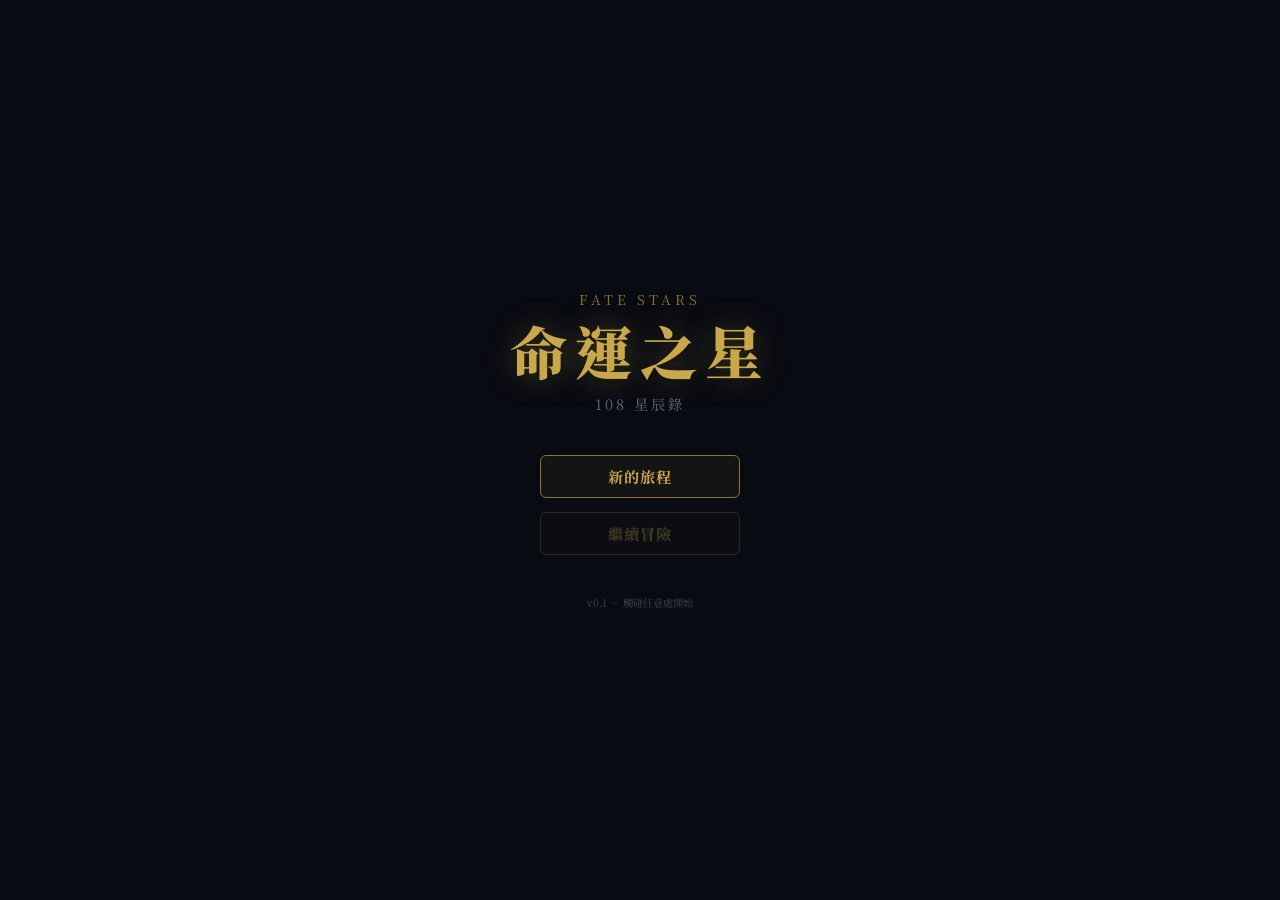
==== commit ee799a4d: "feat: v3.0 真正的2D RPG — 角色走動探索版 全新製作的2D Canvas RPG遊戲：  核心玩法： - 頂視角2D地圖，角色自由走動（WASD/方向鍵/虛擬搖桿） - 鐵霧城城鎮地" ====
--- a/docs/index.html
+++ b/docs/index.html
@@ -1,428 +1,205 @@
 <!DOCTYPE html>
-<html lang="zh-TW">
+<html lang="zh-Hant">
 <head>
-<meta charset="UTF-8">
-<meta name="viewport" content="width=device-width, initial-scale=1.0, viewport-fit=cover">
-<title>命運之星 · 108星辰錄</title>
-<meta name="description" content="西方奇幻版水滸傳文字RPG — 108顆命運之星，聚旗終結輪迴">
-<meta name="theme-color" content="#c9a84c">
-<meta name="apple-mobile-web-app-capable" content="yes">
-<meta name="apple-mobile-web-app-status-bar-style" content="black-translucent">
-<meta name="apple-mobile-web-app-title" content="命運之星">
-<link rel="manifest" href="manifest.json">
-<link rel="icon" href="assets/icon-192.svg" type="image/svg+xml">
-<link rel="apple-touch-icon" href="assets/icon-192.svg">
-<link rel="stylesheet" href="css/style.css?v=9">
+  <meta charset="UTF-8">
+  <meta name="viewport" content="width=device-width, initial-scale=1.0, user-scalable=no, viewport-fit=cover">
+  <meta name="apple-mobile-web-app-capable" content="yes">
+  <meta name="apple-mobile-web-app-status-bar-style" content="black-translucent">
+  <meta name="theme-color" content="#080b12">
+  <meta name="description" content="命運之星・108星辰錄 — 西方奇幻版水滸傳 2D RPG">
+  <title>命運之星 — Fate Stars</title>
+  <link rel="manifest" href="manifest.json">
+  <link rel="icon" type="image/svg+xml" href="assets/icon-192.svg">
+  <link rel="apple-touch-icon" href="assets/icon-512.svg">
+  <link rel="preconnect" href="https://fonts.googleapis.com">
+  <link rel="preconnect" href="https://fonts.gstatic.com" crossorigin>
+  <link href="https://fonts.googleapis.com/css2?family=Noto+Serif+TC:wght@400;700;900&display=swap" rel="stylesheet">
+  <link rel="stylesheet" href="css/style.css">
 </head>
 <body>
 
-<!-- API KEY MODAL -->
-<div class="mlay" id="api-modal">
-  <div class="mbox api-mbox">
-    <div class="api-title">✦ 命運之星 ✦</div>
-    <div class="api-sub">
-      需要 Anthropic API 金鑰啟動故事引擎。<br>
-      免費取得：<a href="https://console.anthropic.com/keys" target="_blank">console.anthropic.com/keys</a>
-    </div>
-    <div class="api-warn" id="api-warn"></div>
-    <div class="flbl">API 金鑰</div>
-    <input class="finp" id="api-inp" type="password" placeholder="sk-ant-api03-xxxxxxxxxx…" autocomplete="off"/>
-    <button class="fbtn" onclick="saveKey()">✦ 開始遊戲</button>
-    <div class="api-note">金鑰僅存於您的瀏覽器本地（localStorage），不會傳送至任何第三方。</div>
-  </div>
-</div>
-
-<!-- CORS HELP MODAL -->
-<div class="mlay" id="cors-modal">
-  <div class="mbox cors-mbox">
-    <button class="mclose" onclick="document.getElementById('cors-modal').classList.remove('open')">✕</button>
-    <div class="cors-title">
-      <span style="font-size:1.1rem">⚠</span> API 無法連線
-    </div>
-    <div class="cors-sub">
-      用 <code>file://</code> 直接開啟 HTML 時，瀏覽器安全機制會封鎖 API 請求。<br>
-      以下任一方式可解決，選擇最方便的：
-    </div>
-    <div class="cors-method">
-      <div class="cors-mhdr"><div class="cors-badge cb1">1</div><div class="cors-mtitle">Python（最推薦）</div></div>
-      <div class="cors-mbody">
-        在資料夾開終端機，執行：
-        <div class="code-block"><span id="c1">python3 -m http.server 8765</span><button class="copy-btn" id="cpb1" onclick="doCopy('c1','cpb1')">複製</button></div>
-        <div class="cors-step">然後瀏覽器開啟 <b>http://localhost:8765</b></div>
-      </div>
-    </div>
-    <div class="cors-method">
-      <div class="cors-mhdr"><div class="cors-badge cb2">2</div><div class="cors-mtitle">Node.js / npx</div></div>
-      <div class="cors-mbody">
-        <div class="code-block"><span id="c2">npx serve . -p 8765</span><button class="copy-btn" id="cpb2" onclick="doCopy('c2','cpb2')">複製</button></div>
-        <div class="cors-step">開啟 <b>http://localhost:8765</b></div>
-      </div>
-    </div>
-    <div class="cors-method">
-      <div class="cors-mhdr"><div class="cors-badge cb3">3</div><div class="cors-mtitle">VS Code → Live Server</div></div>
-      <div class="cors-mbody"><div class="cors-step">右下角點 <b>Go Live</b>。</div></div>
-    </div>
-    <div style="margin-top:.85rem;padding:.6rem .68rem;background:rgba(201,168,76,.05);border:1px solid var(--brd);border-radius:3px;font-size:.67rem;color:var(--sild);line-height:1.7;">
-      💡 改從 <b style="color:var(--sil)">http://localhost:8765</b> 開啟，API 就能正常使用。
-    </div>
-    <button class="cors-close-btn" onclick="document.getElementById('cors-modal').classList.remove('open')">關閉</button>
-  </div>
-</div>
-
-<!-- SETTINGS MODAL -->
-<div class="mlay" id="settings-modal">
-  <div class="mbox settings-mbox">
-    <div class="s-title">
-      <span>設定</span>
-      <button class="ib" onclick="closeSettings()" style="width:26px;height:26px;">✕</button>
-    </div>
-    <div class="s-row">
-      <div class="s-lbl">目前金鑰</div>
-      <div class="s-keydisp" id="key-disp">—</div>
-      <div class="s-status"><span class="s-dot" id="s-dot"></span><span id="s-stxt">未設定</span></div>
-      <div class="s-test-row">
-        <button class="s-test-btn" id="test-btn" onclick="testConn()">測試連接</button>
-        <span class="s-test-res" id="test-res"></span>
-      </div>
-    </div>
-    <div class="s-row">
-      <div class="s-lbl">更換金鑰</div>
-      <input class="s-inp" id="s-key" type="password" placeholder="sk-ant-api03-…" autocomplete="off"/>
-    </div>
-    <div class="s-row">
-      <div class="s-lbl">模型</div>
-      <select class="s-sel" id="s-model">
-        <option value="claude-sonnet-4-20250514">Claude Sonnet 4（推薦）</option>
-        <option value="claude-haiku-4-5-20251001">Claude Haiku 4.5（快速省費）</option>
-        <option value="claude-opus-4-5">Claude Opus 4.5（最強・較慢）</option>
-      </select>
-    </div>
-    <div class="s-row">
-      <div class="s-lbl">回應長度</div>
-      <select class="s-sel" id="s-tok">
-        <option value="1000">1000・快速</option>
-        <option value="1500">1500・簡潔</option>
-        <option value="2000" selected>2000・標準</option>
-        <option value="3000">3000・長篇</option>
-      </select>
-    </div>
-    <hr class="s-divider">
-    <div class="s-row">
-      <div class="s-lbl">故事記憶管理</div>
-      <div style="font-size:.62rem;color:var(--sild);margin-bottom:.38rem;" id="history-stat">—</div>
-      <button class="sbn p" onclick="compressHistory()" id="compress-btn" style="width:100%;margin-bottom:.4rem;">✦ 整理記憶（壓縮故事歷史）</button>
-      <div style="font-size:.6rem;color:var(--sild);line-height:1.55;">對話累積過長時使用。</div>
-    </div>
-    <hr class="s-divider">
-    <div class="s-row">
-      <div class="s-lbl">背景音樂</div>
-      <div style="display:flex;align-items:center;gap:.5rem;margin-bottom:.4rem;">
-        <button class="sbn p" id="bgm-toggle" onclick="toggleBGM()" style="flex:1;">🎵 開啟音樂</button>
-        <select class="s-sel" id="bgm-mood" onchange="changeBGMMood(this.value)" style="flex:1;">
-          <option value="explore">探索（平靜）</option>
-          <option value="town">城鎮（溫暖）</option>
-          <option value="tension">緊張（危機）</option>
-          <option value="battle">戰鬥（激昂）</option>
-          <option value="night">夜晚（寂靜）</option>
-          <option value="sad">哀愁（悲傷）</option>
-        </select>
-      </div>
-      <div style="display:flex;align-items:center;gap:.4rem;margin-bottom:.5rem;">
-        <span style="font-size:.55rem;color:var(--sild);">音量</span>
-        <input type="range" id="bgm-vol" min="0" max="100" value="30" oninput="setBGMVolume(this.value/100)" style="flex:1;accent-color:var(--gold);"/>
-      </div>
-      <div style="font-size:.58rem;color:var(--goldl);margin-bottom:.3rem;font-weight:600;">🎵 音樂設定（貼上MP3連結）</div>
-      <div style="font-size:.5rem;color:var(--sild);margin-bottom:.3rem;">為每種場景貼上音樂URL（MP3直鏈）。設定後按「開啟音樂」即可播放。推薦從YouTube轉MP3或使用免費音樂網站。</div>
-      <div id="bgm-url-inputs" style="display:flex;flex-direction:column;gap:.25rem;"></div>
-      <script>
-        document.addEventListener('DOMContentLoaded',()=>{
-          const box=document.getElementById('bgm-url-inputs');
-          if(!box)return;
-          const moods={explore:'🗺 探索',town:'🏘 城鎮',battle:'⚔ 戰鬥',tension:'⚡ 緊張',night:'🌙 夜晚',sad:'😢 悲傷'};
-          Object.entries(moods).forEach(([k,label])=>{
-            const row=document.createElement('div');
-            row.style.cssText='display:flex;align-items:center;gap:.3rem;';
-            row.innerHTML=`<span style="font-size:.52rem;color:var(--goldd);width:3.5rem;flex-shrink:0;">${label}</span>
-              <input type="url" id="bgm-url-${k}" placeholder="https://...mp3"
-                style="flex:1;background:var(--bg3);border:1px solid var(--brd);border-radius:2px;padding:.2rem .35rem;color:var(--sil);font-size:.55rem;font-family:'Noto Serif TC',serif;outline:none;"
-                onchange="BGM.setCustomUrl('${k}',this.value)"/>`;
-            box.appendChild(row);
-          });
-          // 恢復已存的URL
-          setTimeout(()=>{
-            Object.keys(moods).forEach(k=>{
-              const inp=document.getElementById('bgm-url-'+k);
-              if(inp&&BGM._customUrls[k])inp.value=BGM._customUrls[k];
-            });
-          },500);
-        });
-      </script>
-    </div>
-    <hr class="s-divider">
-    <div class="s-row">
-      <div class="s-lbl">應用程式</div>
-      <button class="sbn p" onclick="clearAppCache()" style="width:100%;margin-bottom:.4rem;">🔄 清除快取並重新載入</button>
-      <div style="font-size:.6rem;color:var(--sild);line-height:1.55;">更新後畫面沒變化時使用。會清除 Service Worker 快取並強制重載（遊戲存檔不受影響）。</div>
-    </div>
-    <hr class="s-divider">
-    <div class="s-row">
-      <div class="s-lbl">危險操作</div>
-      <button class="sbn c" onclick="resetGame()" style="width:100%;border-color:rgba(200,80,80,.35);color:#f99;">重置遊戲進度</button>
-    </div>
-    <hr class="s-divider">
-    <div class="s-row">
-      <div class="s-lbl">跨裝置同步</div>
-      <div style="font-size:.62rem;color:var(--sild);margin-bottom:.5rem;">匯出存檔 → 複製 → 新裝置貼上匯入</div>
-      <div style="display:flex;gap:.45rem;margin-bottom:.4rem;">
-        <button class="sbn p" onclick="exportSave()" style="flex:1;">📤 匯出</button>
-        <button class="sbn c" onclick="importSave()" style="flex:1;">📥 匯入</button>
-      </div>
-      <textarea id="save-io" style="width:100%;height:72px;background:var(--bg3);border:1px solid var(--brd);border-radius:3px;color:var(--sil);font-family:monospace;font-size:.6rem;padding:.4rem;resize:none;outline:none;" placeholder="匯入時在此貼上存檔文字…"></textarea>
-    </div>
-    <div class="s-btns">
-      <button class="sbn c" onclick="closeSettings()">取消</button>
-      <button class="sbn p" onclick="applySettings()">儲存設定</button>
-    </div>
-  </div>
-</div>
-
-<!-- DETAIL / SWAP / SHOP / DICE / MAP MODALS -->
-<div class="mlay" id="detail-modal" onclick="closeDOut(event)"><div class="mbox detail-mbox"><button class="mclose" onclick="closeD()">✕</button><div id="modal-inner"></div></div></div>
-<div class="mlay" id="swap-modal" onclick="if(event.target===this)this.classList.remove('open')"><div class="mbox" style="max-width:380px;padding:1.3rem 1.4rem;"><div id="swap-inner"></div></div></div>
-<div class="mlay" id="shop-modal" onclick="if(event.target===this)closeShop()">
-  <div class="mbox" style="max-width:460px;padding:0;overflow:hidden;border-radius:6px;">
-    <div style="padding:.65rem 1rem;background:linear-gradient(135deg,rgba(201,168,76,.12),transparent);border-bottom:1px solid var(--brd);display:flex;justify-content:space-between;align-items:center;">
-      <div><div id="shop-name" style="font-size:.85rem;color:var(--gold);font-weight:700;letter-spacing:.08em;"></div><div style="font-size:.65rem;color:var(--sild);margin-top:.1rem;">持有：<span id="shop-gold"></span></div></div>
-      <button class="mclose" onclick="closeShop()">✕</button>
-    </div>
-    <div style="display:flex;border-bottom:1px solid var(--brd);">
-      <button id="shop-tab-buy" onclick="switchShopTab('buy')" style="flex:1;padding:.4rem;background:rgba(201,168,76,.08);border:none;border-bottom:2px solid var(--goldd);color:var(--gold);font-size:.68rem;cursor:pointer;font-family:'Noto Serif TC',serif;">購買</button>
-      <button id="shop-tab-sell" onclick="switchShopTab('sell')" style="flex:1;padding:.4rem;background:transparent;border:none;border-bottom:2px solid transparent;color:var(--sild);font-size:.68rem;cursor:pointer;font-family:'Noto Serif TC',serif;">售出</button>
-    </div>
-    <div id="shop-items" style="max-height:360px;overflow-y:auto;padding:.6rem .9rem;display:flex;flex-direction:column;gap:.5rem;"></div>
-  </div>
-</div>
-<div class="mlay" id="poi-modal" onclick="if(event.target===this)closePoiModal()">
-  <div class="mbox" style="max-width:460px;padding:0;overflow:hidden;border-radius:6px;">
-    <div id="poi-modal-hdr" style="padding:.65rem 1rem;border-bottom:1px solid var(--brd);display:flex;justify-content:space-between;align-items:center;">
-      <div>
-        <div id="poi-modal-title" style="font-size:.85rem;color:var(--gold);font-weight:700;letter-spacing:.08em;"></div>
-        <div id="poi-modal-sub" style="font-size:.65rem;color:var(--sild);margin-top:.1rem;"></div>
-      </div>
-      <button class="mclose" onclick="closePoiModal()">✕</button>
-    </div>
-    <div id="poi-modal-inner" style="max-height:430px;overflow-y:auto;padding:.6rem .9rem;display:flex;flex-direction:column;gap:.45rem;"></div>
-  </div>
-</div>
-<div class="mlay" id="dice-modal" onclick="if(event.target===this)closeDiceModal()">
-  <div class="mbox" style="max-width:420px;padding:1.2rem 1.4rem;">
-    <div style="font-size:.85rem;color:var(--gold);letter-spacing:.1em;margin-bottom:.8rem;font-weight:700;">🎲 素質判定</div>
-    <div id="dice-char-select" style="margin-bottom:.7rem;"></div>
-    <div id="dice-stat-select" style="margin-bottom:.9rem;"></div>
-    <div id="dice-result" style="min-height:80px;display:flex;align-items:center;justify-content:center;"></div>
-    <div style="display:flex;gap:.5rem;margin-top:.85rem;">
-      <button onclick="rollDice()" id="roll-btn" style="flex:1;padding:.5rem;background:rgba(201,168,76,.15);border:1px solid rgba(201,168,76,.5);border-radius:3px;color:var(--gold);font-family:'Noto Serif TC',serif;font-size:.8rem;cursor:pointer;">投擲！</button>
-      <button onclick="confirmDiceResult()" id="confirm-dice-btn" style="display:none;flex:1;padding:.5rem;background:rgba(80,160,80,.15);border:1px solid rgba(80,160,80,.5);border-radius:3px;color:#6ab46a;font-family:'Noto Serif TC',serif;font-size:.8rem;cursor:pointer;">帶入故事</button>
-      <button onclick="closeDiceModal()" style="padding:.5rem .8rem;background:transparent;border:1px solid var(--brd);border-radius:3px;color:var(--sild);font-family:'Noto Serif TC',serif;font-size:.8rem;cursor:pointer;">取消</button>
-    </div>
-  </div>
-</div>
-<div class="mlay" id="combat-modal">
-  <div class="mbox" style="max-width:480px;max-height:85vh;overflow-y:auto;">
-    <div style="display:flex;justify-content:space-between;align-items:center;padding:.5rem .7rem;border-bottom:1px solid var(--brd);">
-      <span style="font-size:.72rem;color:var(--gold);font-weight:600;letter-spacing:.1em;">⚔ 戰鬥 ⚔</span>
-    </div>
-    <div id="combat-inner" style="padding:.4rem .6rem;"></div>
-  </div>
-</div>
-<div class="mlay" id="map-modal" onclick="if(event.target===this)closeMap()">
-  <div class="mbox" style="max-width:680px;width:100%;padding:0;overflow:hidden;border-radius:6px;">
-    <div style="display:flex;align-items:center;justify-content:space-between;padding:.65rem 1rem;background:linear-gradient(135deg,rgba(201,168,76,.1),transparent);border-bottom:1px solid var(--brd);">
-      <span id="map-breadcrumb" style="font-size:.75rem;color:var(--gold);letter-spacing:.08em;">艾爾薩大陸</span>
-      <button class="mclose" style="padding:.4rem .8rem;" onclick="closeMap()">✕</button>
-    </div>
-    <div id="map-container" style="position:relative;overflow:hidden;background:#060d14;"></div>
-    <div id="map-info" style="display:none;padding:.6rem 1rem;border-top:1px solid var(--brd);background:var(--bg2);"></div>
-  </div>
-</div>
-
-<div class="save-ind" id="save-indicator">✦ 已自動存檔</div>
-<div class="toast" id="toast"></div>
-
-<!-- HEADER -->
-<div class="hdr">
-  <div>
-    <div class="hdr-t">命運之星</div>
-    <div class="hdr-s">108 Stars · Elsa Continent · v3.0</div>
-  </div>
-  <div class="hdr-r">
-    <div class="hdr-g">🪙 <b id="gold-hdr">銀8・銅135</b></div>
-    <div id="time-hdr" style="font-size:.58rem;color:var(--sild);letter-spacing:.05em;"></div>
-    <button class="ib" onclick="openSettings()" title="設定"><svg viewBox="0 0 16 16"><circle cx="8" cy="8" r="2"/><path d="M8 2a.65.65 0 00-.63.49l-.25.88a4.5 4.5 0 00-.76.44l-.85-.21a.65.65 0 00-.72.31l-.65 1.13a.65.65 0 00.15.82l.69.58a4.5 4.5 0 000 .88l-.69.58a.65.65 0 00-.15.82l.65 1.13a.65.65 0 00.72.31l.85-.21c.24.17.49.32.76.44l.25.88A.65.65 0 008 14a.65.65 0 00.63-.49l.25-.88c.27-.12.52-.27.76-.44l.85.21a.65.65 0 00.72-.31l.65-1.13a.65.65 0 00-.15-.82l-.69-.58a4.5 4.5 0 000-.88l.69-.58a.65.65 0 00.15-.82l-.65-1.13a.65.65 0 00-.72-.31l-.85.21a4.5 4.5 0 00-.76-.44l-.25-.88A.65.65 0 008 2z"/></svg></button>
-    <button class="ib" onclick="openMap()" title="地圖"><svg viewBox="0 0 16 16"><path d="M1 3l4 1.5 6-2 4 1.5v9l-4-1.5-6 2-4-1.5V3z" fill="none" stroke="currentColor" stroke-width="1.2" stroke-linejoin="round"/><line x1="5" y1="4.5" x2="5" y2="13" stroke="currentColor" stroke-width="1"/><line x1="11" y1="2.5" x2="11" y2="11" stroke="currentColor" stroke-width="1"/></svg></button>
-    <button class="ib" id="drawer-btn" onclick="toggleDrawer()" style="display:none"><svg viewBox="0 0 16 16"><rect x="1" y="2" width="14" height="2.5" rx="1"/><rect x="1" y="6.75" width="14" height="2.5" rx="1"/><rect x="1" y="11.5" width="14" height="2.5" rx="1"/></svg></button>
-    <button class="ib ac" id="panel-btn" onclick="togglePanel()"><svg viewBox="0 0 16 16"><rect x="1" y="2" width="14" height="2.5" rx="1"/><rect x="1" y="6.75" width="14" height="2.5" rx="1"/><rect x="1" y="11.5" width="14" height="2.5" rx="1"/></svg></button>
-    <button class="ib hdr-extra" id="bgm-hdr-btn" onclick="toggleBGM()" title="背景音樂"><svg viewBox="0 0 16 16"><path d="M2 5v6h3l4 4V1L5 5H2z" fill="none" stroke="currentColor" stroke-width="1.3" stroke-linejoin="round"/><path id="bgm-icon-wave" d="M11 4.5a4 4 0 010 7M13 3a6.5 6.5 0 010 10" fill="none" stroke="currentColor" stroke-width="1.1" stroke-linecap="round" opacity=".4"/></svg></button>
-    <button class="ib hdr-extra" onclick="syncAll()" title="同步所有狀態"><svg viewBox="0 0 16 16"><path d="M13.5 8A5.5 5.5 0 012.5 8" fill="none" stroke="currentColor" stroke-width="1.4" stroke-linecap="round"/><path d="M11 5.5l2.5 2.5 2.5-2.5" fill="none" stroke="currentColor" stroke-width="1.4" stroke-linecap="round" stroke-linejoin="round"/><path d="M2.5 8A5.5 5.5 0 0113.5 8" fill="none" stroke="currentColor" stroke-width="1.4" stroke-linecap="round"/><path d="M5 10.5L2.5 8 0 10.5" fill="none" stroke="currentColor" stroke-width="1.4" stroke-linecap="round" stroke-linejoin="round"/></svg></button>
-  </div>
-</div>
-
-<!-- MAIN -->
-<div class="app-body">
-  <div class="story-side">
-    <!-- ═══ RPG+AVG 主畫面 ═══ -->
-    <div id="game-view" onclick="avgTap(event)">
-      <!-- 場景背景 -->
-      <div id="rpg-bg"></div>
-      <div id="rpg-scene-overlay"></div>
-      <!-- 角色立繪 -->
-      <div id="rpg-sprites"></div>
-      <!-- RPG HUD：場景標題+隊伍狀態 -->
-      <div id="rpg-hud">
-        <div id="rpg-hud-top">
-          <span class="scene-t" id="scene-title">序章・Day 1　傍晚</span>
-          <span class="scene-l" id="scene-loc">📍 鐵霧城・碼頭</span>
+  <!-- ===== Main Game Canvas ===== -->
+  <canvas id="game-canvas" width="480" height="320"></canvas>
+
+  <!-- ===== HUD (top bar) ===== -->
+  <div id="hud" class="overlay-ui" hidden>
+    <div id="hud-left">
+      <div class="hud-party">
+        <div class="hud-member" id="hud-member-0">
+          <div class="hud-portrait"></div>
+          <div class="hud-bars">
+            <span class="hud-name">—</span>
+            <div class="hud-hp-bar"><div class="hud-hp-fill"></div></div>
+            <div class="hud-mp-bar"><div class="hud-mp-fill"></div></div>
+          </div>
         </div>
-        <div id="rpg-hud-party"></div>
-      </div>
-      <!-- AVG對話框 -->
-      <div id="avg-box">
-        <div id="avg-box-speaker">
-          <img id="avg-box-avatar" class="avg-avatar"/>
-          <span id="avg-box-name"></span>
-          <button id="avg-log-btn" onclick="event.stopPropagation();toggleGameLog()">📜</button>
+        <div class="hud-member" id="hud-member-1">
+          <div class="hud-portrait"></div>
+          <div class="hud-bars">
+            <span class="hud-name">—</span>
+            <div class="hud-hp-bar"><div class="hud-hp-fill"></div></div>
+            <div class="hud-mp-bar"><div class="hud-mp-fill"></div></div>
+          </div>
         </div>
-        <div id="avg-box-text"></div>
-        <div id="avg-box-indicator">▼</div>
-      </div>
-      <!-- AI思考中 -->
-      <div id="avg-thinking" style="display:none;">
-        <div class="dot"></div><div class="dot"></div><div class="dot"></div>
-      </div>
-    </div>
-    <!-- 選項區（AVG幀播完後顯示） -->
-    <div class="choices-wrap" id="choices-wrap">
-      <div class="ch-grid" id="ch-grid"></div>
-      <div class="free-row" id="free-row">
-        <button id="dice-btn" onclick="openDiceModal()" title="素質判定" style="display:none;padding:.4rem .55rem;background:rgba(201,168,76,.12);border:1px solid var(--goldd);border-radius:3px;color:var(--gold);cursor:pointer;font-size:.85rem;flex-shrink:0;animation:pulse .9s infinite alternate;">🎲</button>
-        <button id="shop-btn" onclick="reopenShop()" title="商店" style="display:none;padding:.4rem .55rem;background:rgba(100,180,100,.12);border:1px solid rgba(100,180,100,.5);border-radius:3px;color:rgba(130,200,130,.9);cursor:pointer;font-size:.85rem;flex-shrink:0;">🏪</button>
-        <input class="free-inp" id="free-inp" placeholder="說話或行動…"/>
-        <button class="free-send" onclick="sendFree()">送出</button>
-      </div>
-    </div>
-    <!-- 隱藏：故事日誌（點📜開啟） -->
-    <div id="game-log" style="display:none;">
-      <div id="game-log-bar"><span>劇情回顧</span><button onclick="toggleGameLog()">✕ 返回</button></div>
-      <div id="game-log-scroll">
-        <div id="story-content"></div>
-      </div>
-    </div>
-    <div class="sys-panel" id="sys-panel" style="display:none;"></div>
-    <!-- 隱藏的story-scroll容器（保持相容） -->
-    <div class="story-scroll" id="story-scroll" style="display:none;"></div>
-  </div>
-  <div class="panel-side" id="panel-side">
-    <div class="p-tabs">
-      <button class="ptab ac" onclick="switchTab(this,'p','party')">同伴</button>
-      <button class="ptab" onclick="switchTab(this,'p','stars')">星辰</button>
-      <button class="ptab" onclick="switchTab(this,'p','inv')">道具</button>
-      <button class="ptab" onclick="switchTab(this,'p','quest')">任務</button>
-      <button class="ptab" onclick="switchTab(this,'p','intel')">情報</button>
-      <button class="ptab" onclick="switchTab(this,'p','log')">劇誌</button>
-      <button class="ptab" onclick="switchTab(this,'p','wiki')">百科</button>
-      <button class="ptab" onclick="switchTab(this,'p','guild')">工會</button>
-      <button class="ptab" onclick="switchTab(this,'p','activities')">活動</button>
-      <button class="ptab" onclick="switchTab(this,'p','crest')">紋章</button>
-      <button class="ptab" id="hq-tab-p" onclick="switchTab(this,'p','hq')" style="opacity:.4;color:var(--sild);">據點🔒</button>
-    </div>
-    <div class="p-body">
-      <div class="ptc ac" id="p-party"></div>
-      <div class="ptc" id="p-stars"></div>
-      <div class="ptc" id="p-inv"></div>
-      <div class="ptc" id="p-quest"></div>
-      <div class="ptc" id="p-intel"></div>
-      <div class="ptc" id="p-log"></div>
-      <div class="ptc" id="p-wiki"></div>
-      <div class="ptc" id="p-guild"></div>
-      <div class="ptc" id="p-activities"></div>
-      <div class="ptc" id="p-crest"></div>
-      <div class="ptc" id="p-hq"></div>
-    </div>
-  </div>
-</div>
-
-<!-- MOBILE DRAWER -->
-<div class="drawer-ov" id="drawer-ov" onclick="closeDrawer()"></div>
-<div class="drawer" id="drawer">
-  <div class="drawer-hrow" onclick="toggleDrawer()">
-    <div class="drawer-handle"></div>
-    <div class="drawer-peek">
-      <span class="drawer-lbl">✦ 星辰面板</span>
-      <span class="drawer-gold" id="drawer-gold">🪙 銀8・銅135</span>
-    </div>
-  </div>
-  <div class="drawer-tabs">
-    <button class="dtab ac" onclick="switchTab(this,'d','party')">同伴</button>
-    <button class="dtab" onclick="switchTab(this,'d','stars')">星辰</button>
-    <button class="dtab" onclick="switchTab(this,'d','inv')">道具</button>
-    <button class="dtab" onclick="switchTab(this,'d','quest')">任務</button>
-    <button class="dtab" onclick="switchTab(this,'d','intel')">情報</button>
-    <button class="dtab" onclick="switchTab(this,'d','log')">劇誌</button>
-    <button class="dtab" onclick="switchTab(this,'d','wiki')">百科</button>
-    <button class="dtab" onclick="switchTab(this,'d','guild')">工會</button>
-    <button class="dtab" onclick="switchTab(this,'d','activities')">活動</button>
-    <button class="dtab" onclick="switchTab(this,'d','crest')">紋章</button>
-    <button class="dtab" id="hq-tab-d" onclick="switchTab(this,'d','hq')" style="opacity:.4;color:var(--sild);">據點🔒</button>
-  </div>
-  <div class="drawer-body">
-    <div class="dtc ac" id="d-party"></div>
-    <div class="dtc" id="d-stars"></div>
-    <div class="dtc" id="d-inv"></div>
-    <div class="dtc" id="d-quest"></div>
-    <div class="dtc" id="d-intel"></div>
-    <div class="dtc" id="d-log"></div>
-    <div class="dtc" id="d-wiki"></div>
-    <div class="dtc" id="d-guild"></div>
-    <div class="dtc" id="d-activities"></div>
-    <div class="dtc" id="d-crest"></div>
-    <div class="dtc" id="d-hq"></div>
-  </div>
-</div>
-
-<!-- PWA Install Prompt -->
-<div id="pwa-install" style="display:none;position:fixed;bottom:1.2rem;left:50%;transform:translateX(-50%);z-index:998;background:var(--bg2);border:1px solid var(--brdb);border-radius:6px;padding:.5rem 1rem;display:none;align-items:center;gap:.6rem;box-shadow:0 4px 20px rgba(0,0,0,.5);">
-  <span style="font-size:.72rem;color:var(--sil);">✦ 安裝為 App</span>
-  <button id="pwa-install-btn" style="font-size:.68rem;padding:.28rem .6rem;background:rgba(201,168,76,.15);border:1px solid var(--goldd);border-radius:3px;color:var(--gold);cursor:pointer;font-family:'Noto Serif TC',serif;">安裝</button>
-  <button onclick="document.getElementById('pwa-install').style.display='none'" style="font-size:.8rem;background:none;border:none;color:var(--sild);cursor:pointer;">✕</button>
-</div>
-
-<script src="js/app.js?v=12"></script>
-<script>
-// PWA Service Worker Registration
-if('serviceWorker' in navigator){
-  navigator.serviceWorker.register('sw.js').then(reg=>{
-    reg.addEventListener('updatefound',()=>{
-      const w=reg.installing;
-      w.addEventListener('statechange',()=>{
-        if(w.state==='activated')showToast('✦ 已更新至最新版本','ok');
-      });
-    });
-  }).catch(e=>console.warn('SW registration failed:',e));
-}
-// PWA Install Prompt
-let _deferredPrompt;
-window.addEventListener('beforeinstallprompt',e=>{
-  e.preventDefault();_deferredPrompt=e;
-  document.getElementById('pwa-install').style.display='flex';
-});
-document.getElementById('pwa-install-btn')?.addEventListener('click',async()=>{
-  if(!_deferredPrompt)return;
-  _deferredPrompt.prompt();
-  const r=await _deferredPrompt.userChoice;
-  if(r.outcome==='accepted')showToast('✦ 已安裝到裝置','ok');
-  _deferredPrompt=null;
-  document.getElementById('pwa-install').style.display='none';
-});
-</script>
+        <div class="hud-member" id="hud-member-2">
+          <div class="hud-portrait"></div>
+          <div class="hud-bars">
+            <span class="hud-name">—</span>
+            <div class="hud-hp-bar"><div class="hud-hp-fill"></div></div>
+            <div class="hud-mp-bar"><div class="hud-mp-fill"></div></div>
+          </div>
+        </div>
+      </div>
+    </div>
+    <div id="hud-right">
+      <span id="hud-location">未知之地</span>
+      <span id="hud-gold"><i class="icon-gold">✦</i><span id="gold-amount">0</span></span>
+    </div>
+  </div>
+
+  <!-- ===== Dialogue Box ===== -->
+  <div id="dialogue-box" class="overlay-ui" hidden>
+    <div id="dialogue-speaker"></div>
+    <div id="dialogue-text"></div>
+    <div id="dialogue-indicator">▼</div>
+  </div>
+
+  <!-- ===== Menu Overlay ===== -->
+  <div id="menu-overlay" class="overlay-ui fullscreen-overlay" hidden>
+    <div id="menu-container">
+      <nav id="menu-tabs">
+        <button class="menu-tab active" data-tab="party">同伴</button>
+        <button class="menu-tab" data-tab="inventory">道具</button>
+        <button class="menu-tab" data-tab="quests">任務</button>
+        <button class="menu-tab" data-tab="map">地圖</button>
+        <button class="menu-tab" data-tab="save">存檔</button>
+        <button class="menu-tab" data-tab="settings">設定</button>
+      </nav>
+      <div id="menu-content">
+        <section class="menu-panel active" data-panel="party">
+          <div id="party-list"></div>
+          <div id="party-detail"></div>
+        </section>
+        <section class="menu-panel" data-panel="inventory">
+          <div id="inventory-categories"></div>
+          <div id="inventory-list"></div>
+          <div id="inventory-detail"></div>
+        </section>
+        <section class="menu-panel" data-panel="quests">
+          <div id="quest-list"></div>
+          <div id="quest-detail"></div>
+        </section>
+        <section class="menu-panel" data-panel="map">
+          <canvas id="map-canvas" width="400" height="300"></canvas>
+        </section>
+        <section class="menu-panel" data-panel="save">
+          <div id="save-slots"></div>
+        </section>
+        <section class="menu-panel" data-panel="settings">
+          <div id="settings-form">
+            <label>BGM 音量<input type="range" id="setting-bgm" min="0" max="100" value="70"></label>
+            <label>SFX 音量<input type="range" id="setting-sfx" min="0" max="100" value="80"></label>
+            <label>文字速度<input type="range" id="setting-text-speed" min="1" max="5" value="3"></label>
+            <button id="setting-reset" class="btn-gold">重置設定</button>
+          </div>
+        </section>
+      </div>
+      <button id="menu-close" class="btn-icon" aria-label="關閉選單">✕</button>
+    </div>
+  </div>
+
+  <!-- ===== Battle Overlay ===== -->
+  <div id="battle-overlay" class="overlay-ui fullscreen-overlay" hidden>
+    <div id="battle-scene">
+      <div id="battle-enemies"></div>
+      <div id="battle-effects"></div>
+    </div>
+    <div id="battle-ui">
+      <div id="battle-party-status"></div>
+      <div id="battle-actions">
+        <button class="battle-btn" data-action="attack">攻擊</button>
+        <button class="battle-btn" data-action="skill">技能</button>
+        <button class="battle-btn" data-action="item">道具</button>
+        <button class="battle-btn" data-action="defend">防禦</button>
+        <button class="battle-btn" data-action="flee">逃跑</button>
+      </div>
+      <div id="battle-log"></div>
+    </div>
+  </div>
+
+  <!-- ===== Shop Overlay ===== -->
+  <div id="shop-overlay" class="overlay-ui fullscreen-overlay" hidden>
+    <div id="shop-container">
+      <div id="shop-header">
+        <h2 id="shop-name">商店</h2>
+        <span id="shop-gold"><i class="icon-gold">✦</i><span id="shop-gold-amount">0</span></span>
+        <button id="shop-close" class="btn-icon" aria-label="離開商店">✕</button>
+      </div>
+      <nav id="shop-tabs">
+        <button class="shop-tab active" data-shop="buy">購買</button>
+        <button class="shop-tab" data-shop="sell">販賣</button>
+      </nav>
+      <div id="shop-items"></div>
+      <div id="shop-item-detail"></div>
+    </div>
+  </div>
+
+  <!-- ===== Title Screen ===== -->
+  <div id="title-screen" class="overlay-ui fullscreen-overlay">
+    <div id="title-content">
+      <div id="title-logo">
+        <div id="title-en">Fate Stars</div>
+        <h1 id="title-zh">命運之星</h1>
+        <div id="title-sub">108 星辰錄</div>
+      </div>
+      <div id="title-buttons">
+        <button id="btn-new-game" class="btn-gold">新的旅程</button>
+        <button id="btn-continue" class="btn-gold">繼續冒險</button>
+      </div>
+      <div id="title-footer">v0.1 &mdash; 觸碰任意處開始</div>
+    </div>
+  </div>
+
+  <!-- ===== API Key Modal ===== -->
+  <div id="api-key-modal" class="overlay-ui fullscreen-overlay" hidden>
+    <div id="api-key-container">
+      <h2>設定 API 金鑰</h2>
+      <p>本遊戲使用 AI 生成動態劇情，請輸入您的 API 金鑰以啟動遊戲。</p>
+      <label for="api-key-input">API Key</label>
+      <input type="password" id="api-key-input" placeholder="sk-..." autocomplete="off">
+      <div id="api-key-error" hidden></div>
+      <button id="api-key-submit" class="btn-gold">確認</button>
+      <button id="api-key-skip" class="btn-subtle">略過（離線模式）</button>
+    </div>
+  </div>
+
+  <!-- ===== Mobile Touch Controls ===== -->
+  <div id="touch-controls" class="overlay-ui" hidden>
+    <div id="joystick-zone">
+      <div id="joystick-base">
+        <div id="joystick-thumb"></div>
+      </div>
+    </div>
+    <button id="btn-action" class="touch-btn" aria-label="互動">Ａ</button>
+    <button id="btn-cancel" class="touch-btn touch-btn-small" aria-label="取消">Ｂ</button>
+  </div>
+
+  <!-- ===== Menu Toggle (always visible during gameplay) ===== -->
+  <button id="btn-menu" class="overlay-ui btn-icon" hidden aria-label="選單">☰</button>
+
+  <!-- ===== Loading Spinner ===== -->
+  <div id="loading" class="overlay-ui fullscreen-overlay">
+    <div class="spinner"></div>
+    <div id="loading-text">讀取中…</div>
+  </div>
+
+  <!-- ===== Scripts ===== -->
+  <script src="js/data.js"></script>
+  <script src="js/app.js"></script>
+  <script>
+    if ('serviceWorker' in navigator) {
+      navigator.serviceWorker.register('sw.js').catch(() => {});
+    }
+  </script>
 </body>
-</html>+</html>
--- a/docs/css/style.css
+++ b/docs/css/style.css
@@ -1,2619 +1,925 @@
-/* ============================================================
-   命運之星 (Fate Stars) — Dark Fantasy RPG+AVG Web Game
-   Clean rebuild — Mobile-first, responsive
-   ============================================================ */
-
-/* ── FONTS ── */
-@import url('https://fonts.googleapis.com/css2?family=Noto+Serif+TC:wght@300;400;600;700&family=Cinzel:wght@400;600&display=swap');
-
-/* ── CSS VARIABLES ── */
+/* ==========================================================================
+   命運之星 — Fate Stars  |  Dark Fantasy RPG Stylesheet
+   ========================================================================== */
+
+/* --- Design Tokens --- */
 :root {
-  --bg: #080b12;
-  --bg2: #0d1220;
-  --bg3: #111827;
-  --bgh: #1a2540;
-  --gold: #c9a84c;
-  --goldl: #e8cc7a;
-  --goldd: #7a6030;
-  --sil: #a8b5cc;
-  --sild: #4a5568;
-  --grn: #4caf7a;
-  --red: #cc4444;
-  --blue: #4488cc;
-  --orange: #e08c35;
-  --brd: rgba(201, 168, 76, .22);
-  --brdb: rgba(201, 168, 76, .55);
-  --glow: rgba(201, 168, 76, .12);
-  --panel-w: 310px;
-  --hdr-h: 44px;
-}
-
-/* ── RESET & BASE ── */
-* {
-  margin: 0;
-  padding: 0;
-  box-sizing: border-box;
-  -webkit-tap-highlight-color: transparent;
-}
-
-html {
-  height: 100%;
-  height: 100dvh;
-  overflow: hidden;
-  -webkit-text-size-adjust: 100%;
-  text-size-adjust: 100%;
-}
-
-body {
-  height: 100%;
-  height: 100dvh;
+  --bg:          #080b12;
+  --bg-overlay:  rgba(8, 11, 18, 0.92);
+  --bg-panel:    rgba(16, 20, 32, 0.95);
+  --gold:        #c9a84c;
+  --gold-dim:    #8a7231;
+  --gold-bright: #f0d77a;
+  --text:        #a8b5cc;
+  --text-dim:    #5e6a7e;
+  --text-bright: #d4dce8;
+  --hp:          #c23a3a;
+  --hp-bg:       #3a1616;
+  --mp:          #3a6dc2;
+  --mp-bg:       #16213a;
+  --danger:      #c2493a;
+  --success:     #3ac26a;
+  --radius:      6px;
+  --font:        'Noto Serif TC', 'Songti TC', serif;
+  --safe-top:    env(safe-area-inset-top, 0px);
+  --safe-bottom: env(safe-area-inset-bottom, 0px);
+  --safe-left:   env(safe-area-inset-left, 0px);
+  --safe-right:  env(safe-area-inset-right, 0px);
+}
+
+/* --- Reset --- */
+*, *::before, *::after { margin: 0; padding: 0; box-sizing: border-box; }
+
+html, body {
+  width: 100%; height: 100%;
   overflow: hidden;
   background: var(--bg);
-  color: var(--sil);
-  font-family: 'Noto Serif TC', serif;
-  display: flex;
-  flex-direction: column;
-  padding-top: env(safe-area-inset-top, 0px);
-  padding-bottom: env(safe-area-inset-bottom, 0px);
+  color: var(--text);
+  font-family: var(--font);
+  font-size: 16px;
+  line-height: 1.6;
+  -webkit-tap-highlight-color: transparent;
+  -webkit-touch-callout: none;
+  user-select: none;
+  touch-action: none;
+}
+
+button {
+  font-family: inherit;
+  font-size: inherit;
+  border: none;
+  background: none;
+  color: inherit;
+  cursor: pointer;
   touch-action: manipulation;
 }
 
-/* Star particles background */
-body::before {
+input[type="range"] {
+  width: 100%;
+  accent-color: var(--gold);
+}
+
+input[type="password"],
+input[type="text"] {
+  font-family: inherit;
+  font-size: 1rem;
+  padding: 0.5em 0.75em;
+  border: 1px solid var(--gold-dim);
+  border-radius: var(--radius);
+  background: var(--bg);
+  color: var(--text-bright);
+  width: 100%;
+}
+
+input[type="password"]:focus,
+input[type="text"]:focus {
+  outline: none;
+  border-color: var(--gold);
+  box-shadow: 0 0 0 2px rgba(201, 168, 76, 0.25);
+}
+
+/* ==========================================================================
+   Canvas
+   ========================================================================== */
+#game-canvas {
+  display: block;
+  position: absolute;
+  top: 0; left: 0;
+  width: 100%; height: 100%;
+  image-rendering: pixelated;
+  image-rendering: crisp-edges;
+  background: var(--bg);
+  z-index: 0;
+}
+
+/* ==========================================================================
+   Overlay UI — everything floats above the canvas
+   ========================================================================== */
+.overlay-ui {
+  position: fixed;
+  z-index: 10;
+}
+
+.fullscreen-overlay {
+  inset: 0;
+  width: 100%; height: 100%;
+  display: flex;
+  align-items: center;
+  justify-content: center;
+  background: var(--bg-overlay);
+  z-index: 100;
+  animation: fadeIn 0.25s ease;
+}
+
+.fullscreen-overlay[hidden] {
+  display: none !important;
+}
+
+[hidden] { display: none !important; }
+
+@keyframes fadeIn {
+  from { opacity: 0; }
+  to   { opacity: 1; }
+}
+
+/* ==========================================================================
+   HUD — Top Bar
+   ========================================================================== */
+#hud {
+  top: 0; left: 0; right: 0;
+  height: auto;
+  padding: calc(var(--safe-top) + 4px) calc(var(--safe-right) + 8px) 4px calc(var(--safe-left) + 8px);
+  background: linear-gradient(180deg, rgba(8,11,18,0.88) 0%, rgba(8,11,18,0.60) 80%, transparent 100%);
+  display: flex;
+  align-items: flex-start;
+  justify-content: space-between;
+  z-index: 20;
+  pointer-events: none;
+}
+
+#hud > * { pointer-events: auto; }
+
+/* Party portraits + bars */
+.hud-party {
+  display: flex;
+  gap: 10px;
+}
+
+.hud-member {
+  display: flex;
+  align-items: center;
+  gap: 5px;
+}
+
+.hud-portrait {
+  width: 28px; height: 28px;
+  border-radius: 50%;
+  border: 2px solid var(--gold-dim);
+  background: var(--bg-panel);
+  flex-shrink: 0;
+  overflow: hidden;
+}
+
+.hud-portrait img {
+  width: 100%; height: 100%;
+  object-fit: cover;
+}
+
+.hud-bars {
+  display: flex;
+  flex-direction: column;
+  gap: 1px;
+  min-width: 60px;
+}
+
+.hud-name {
+  font-size: 0.6rem;
+  color: var(--gold);
+  line-height: 1.2;
+  white-space: nowrap;
+}
+
+.hud-hp-bar, .hud-mp-bar {
+  height: 5px;
+  border-radius: 3px;
+  overflow: hidden;
+}
+
+.hud-hp-bar { background: var(--hp-bg); }
+.hud-mp-bar { background: var(--mp-bg); }
+
+.hud-hp-fill {
+  height: 100%; width: 100%;
+  background: var(--hp);
+  border-radius: 3px;
+  transition: width 0.4s ease;
+}
+
+.hud-mp-fill {
+  height: 100%; width: 100%;
+  background: var(--mp);
+  border-radius: 3px;
+  transition: width 0.4s ease;
+}
+
+/* Right side — location + gold */
+#hud-right {
+  display: flex;
+  align-items: center;
+  gap: 12px;
+  padding-top: 4px;
+}
+
+#hud-location {
+  font-size: 0.75rem;
+  color: var(--text-dim);
+  letter-spacing: 0.05em;
+}
+
+#hud-gold {
+  font-size: 0.8rem;
+  color: var(--gold);
+  font-weight: 700;
+  display: flex;
+  align-items: center;
+  gap: 3px;
+}
+
+.icon-gold {
+  font-style: normal;
+  color: var(--gold-bright);
+}
+
+/* ==========================================================================
+   Dialogue Box
+   ========================================================================== */
+#dialogue-box {
+  bottom: 0; left: 0; right: 0;
+  padding: 0 calc(var(--safe-left) + 12px) calc(var(--safe-bottom) + 12px) calc(var(--safe-left) + 12px);
+  z-index: 50;
+  pointer-events: auto;
+  cursor: pointer;
+}
+
+#dialogue-box::before {
   content: '';
-  position: fixed;
-  inset: 0;
-  background:
-    url('https://image.pollinations.ai/prompt/dark%20fantasy%20starry%20sky%20with%20108%20falling%20stars%20over%20medieval%20continent%20silhouette%2C%20deep%20navy%20blue%20and%20gold%20accent%2C%20ethereal%20mist%2C%20no%20text%2C%20dark%20moody?width=1920&height=1080&seed=108&nologo=true') center / cover no-repeat,
-    var(--bg);
-  opacity: .08;
+  position: absolute;
+  inset: -20px 0 0 0;
+  background: linear-gradient(0deg, rgba(8,11,18,0.95) 60%, rgba(8,11,18,0.70) 85%, transparent 100%);
+  z-index: -1;
   pointer-events: none;
-  z-index: 0;
-}
-
-body::after {
-  content: '';
-  position: fixed;
-  inset: 0;
-  background-image:
-    radial-gradient(1px 1px at 11% 17%, rgba(255, 255, 255, .42) 0, transparent 100%),
-    radial-gradient(1px 1px at 34% 74%, rgba(255, 255, 255, .26) 0, transparent 100%),
-    radial-gradient(1px 1px at 56% 8%, rgba(255, 255, 255, .35) 0, transparent 100%),
-    radial-gradient(1.5px 1.5px at 73% 61%, rgba(201, 168, 76, .32) 0, transparent 100%),
-    radial-gradient(1px 1px at 89% 29%, rgba(255, 255, 255, .38) 0, transparent 100%),
-    radial-gradient(1px 1px at 18% 53%, rgba(255, 255, 255, .3) 0, transparent 100%),
-    radial-gradient(1px 1px at 42% 87%, rgba(255, 255, 255, .25) 0, transparent 100%),
-    radial-gradient(1px 1px at 63% 38%, rgba(255, 255, 255, .38) 0, transparent 100%);
-  pointer-events: none;
-  z-index: 0;
-}
-
-
-/* ============================================================
-   HEADER
-   ============================================================ */
-.hdr {
+}
+
+#dialogue-speaker {
+  font-size: 0.85rem;
+  font-weight: 700;
+  color: var(--gold);
+  margin-bottom: 4px;
+  letter-spacing: 0.05em;
+}
+
+#dialogue-text {
+  font-size: 0.95rem;
+  color: var(--text-bright);
+  line-height: 1.7;
+  min-height: 3.4em;
+}
+
+#dialogue-indicator {
+  text-align: right;
+  color: var(--gold);
+  font-size: 0.85rem;
+  animation: blink 1s step-end infinite;
+  padding-top: 2px;
+}
+
+@keyframes blink {
+  0%, 100% { opacity: 1; }
+  50%      { opacity: 0; }
+}
+
+/* ==========================================================================
+   Menu Overlay
+   ========================================================================== */
+#menu-container {
+  width: 94%;
+  max-width: 520px;
+  height: 88%;
+  max-height: 600px;
+  background: var(--bg-panel);
+  border: 1px solid var(--gold-dim);
+  border-radius: 10px;
+  display: flex;
+  flex-direction: column;
+  overflow: hidden;
   position: relative;
-  z-index: 10;
-  flex-shrink: 0;
-  height: var(--hdr-h);
-  display: flex;
-  align-items: center;
-  padding: 0 .6rem;
-  gap: .35rem;
-  border-bottom: 1px solid var(--brd);
-  background: linear-gradient(135deg, rgba(201, 168, 76, .07), rgba(8, 11, 18, .9), rgba(201, 168, 76, .05));
-}
-
-.hdr-t {
-  font-size: .96rem;
-  font-weight: 700;
-  color: var(--goldl);
-  letter-spacing: .16em;
-  white-space: nowrap;
-  overflow: hidden;
-  text-overflow: ellipsis;
-  min-width: 0;
-  text-shadow: 0 0 8px rgba(201, 168, 76, .25), 0 0 2px rgba(232, 204, 122, .15);
-}
-
-.hdr-s {
-  font-family: 'Cinzel', serif;
-  font-size: .54rem;
-  color: rgba(232, 204, 122, .8);
-  letter-spacing: .22em;
-}
-
-.hdr-r {
-  display: flex;
-  align-items: center;
-  gap: .3rem;
-  margin-left: auto;
+}
+
+#menu-tabs {
+  display: flex;
+  border-bottom: 1px solid rgba(201,168,76,0.2);
   flex-shrink: 0;
   overflow-x: auto;
-  -webkit-overflow-scrolling: touch;
-}
-
-.hdr-g {
-  font-size: .72rem;
-  color: var(--gold);
+  scrollbar-width: none;
+}
+
+#menu-tabs::-webkit-scrollbar { display: none; }
+
+.menu-tab {
+  flex: 1;
+  padding: 10px 6px;
+  font-size: 0.8rem;
+  color: var(--text-dim);
+  text-align: center;
+  border-bottom: 2px solid transparent;
+  transition: color 0.2s, border-color 0.2s;
   white-space: nowrap;
-  text-shadow: 0 0 6px rgba(201, 168, 76, .3);
-}
-
-.hdr-g b {
-  color: var(--goldl);
-}
-
-/* Icon button (header) */
-.ib {
-  background: transparent;
-  border: 1px solid var(--brd);
-  border-radius: 3px;
-  color: var(--sild);
-  width: 30px;
-  height: 30px;
-  cursor: pointer;
-  display: flex;
-  align-items: center;
-  justify-content: center;
-  font-size: .85rem;
-  transition: all .2s;
-  flex-shrink: 0;
-}
-
-.ib:hover {
-  border-color: var(--gold);
-  color: var(--gold);
-  background: var(--glow);
-}
-
-.ib.ac {
-  border-color: var(--gold);
-  color: var(--gold);
-  background: rgba(201, 168, 76, .1);
-}
-
-.ib svg {
-  width: 14px;
-  height: 14px;
-  fill: currentColor;
-}
-
-
-/* ============================================================
-   LAYOUT
-   ============================================================ */
-.app-body {
-  position: relative;
-  z-index: 1;
-  flex: 1;
-  display: flex;
-  overflow: hidden;
-  min-height: 0;
-}
-
-
-/* ============================================================
-   STORY SIDE (game-view + choices + log)
-   ============================================================ */
-.story-side {
-  flex: 1;
-  display: flex;
-  flex-direction: column;
-  overflow: hidden;
   min-width: 0;
-  min-height: 0;
-  position: relative;
-}
-
-.sys-panel {
+}
+
+.menu-tab.active {
+  color: var(--gold);
+  border-bottom-color: var(--gold);
+}
+
+#menu-content {
   flex: 1;
   overflow-y: auto;
-  padding: .65rem;
-  min-height: 0;
-  background: var(--bg);
-}
-
-
-/* ============================================================
-   GAME VIEW (RPG+AVG main screen)
-   z-index layers: bg=0, overlay=1, sprites=2, hud=5, avg-box=10, thinking=15
-   ============================================================ */
-#game-view {
+  padding: 12px;
+  scrollbar-width: thin;
+  scrollbar-color: var(--gold-dim) transparent;
+}
+
+.menu-panel { display: none; }
+.menu-panel.active { display: block; }
+
+#menu-close {
+  position: absolute;
+  top: 8px; right: 10px;
+  font-size: 1.2rem;
+  color: var(--text-dim);
+  z-index: 5;
+}
+
+#menu-close:hover { color: var(--gold); }
+
+/* Party panel */
+#party-list {
+  display: flex;
+  flex-direction: column;
+  gap: 8px;
+}
+
+#party-detail {
+  margin-top: 12px;
+  padding-top: 12px;
+  border-top: 1px solid rgba(201,168,76,0.15);
+}
+
+/* Inventory panel */
+#inventory-categories {
+  display: flex;
+  gap: 6px;
+  margin-bottom: 10px;
+  flex-wrap: wrap;
+}
+
+#inventory-list {
+  display: grid;
+  grid-template-columns: repeat(auto-fill, minmax(48px, 1fr));
+  gap: 6px;
+}
+
+#inventory-detail {
+  margin-top: 10px;
+  padding: 10px;
+  background: rgba(0,0,0,0.3);
+  border-radius: var(--radius);
+}
+
+/* Quest panel */
+#quest-list {
+  display: flex;
+  flex-direction: column;
+  gap: 6px;
+}
+
+#quest-detail {
+  margin-top: 12px;
+  padding: 10px;
+  background: rgba(0,0,0,0.3);
+  border-radius: var(--radius);
+}
+
+/* Map */
+#map-canvas {
+  width: 100%;
+  height: auto;
+  border-radius: var(--radius);
+  background: #0a0e18;
+}
+
+/* Save slots */
+#save-slots {
+  display: flex;
+  flex-direction: column;
+  gap: 8px;
+}
+
+/* Settings */
+#settings-form {
+  display: flex;
+  flex-direction: column;
+  gap: 16px;
+}
+
+#settings-form label {
+  display: flex;
+  flex-direction: column;
+  gap: 4px;
+  font-size: 0.85rem;
+  color: var(--text);
+}
+
+/* ==========================================================================
+   Battle Overlay
+   ========================================================================== */
+#battle-overlay {
+  flex-direction: column;
+  z-index: 90;
+}
+
+#battle-scene {
+  flex: 1;
+  width: 100%;
+  display: flex;
+  align-items: center;
+  justify-content: center;
   position: relative;
-  flex: 1;
   overflow: hidden;
-  cursor: pointer;
-  background: #060d14;
-  min-height: 0;
-}
-
-/* Scene background */
-#rpg-bg {
+}
+
+#battle-enemies {
+  display: flex;
+  gap: 24px;
+  align-items: flex-end;
+  justify-content: center;
+}
+
+#battle-effects {
   position: absolute;
   inset: 0;
-  background-size: cover;
-  background-position: center;
-  transition: opacity .8s;
-  opacity: 0;
-  z-index: 0;
-}
-
-#rpg-bg.loaded {
-  opacity: 1;
-}
-
-/* Scene overlay gradient */
-#rpg-scene-overlay {
-  position: absolute;
-  inset: 0;
-  z-index: 1;
   pointer-events: none;
-  background: linear-gradient(
-    to bottom,
-    rgba(8, 11, 18, .3) 0%,
-    transparent 30%,
-    transparent 55%,
-    rgba(8, 11, 18, .75) 80%,
-    rgba(8, 11, 18, .97) 100%
-  );
-}
-
-/* Character sprites container */
-#rpg-sprites {
-  position: absolute;
-  inset: 0;
-  z-index: 2;
-  pointer-events: none;
-}
-
-.rpg-sprite {
-  position: absolute;
-  bottom: 0;
-  max-height: 75%;
-  width: auto;
-  max-width: 38%;
-  object-fit: contain;
-  transition: all .35s ease;
-  filter: brightness(.5) saturate(.7);
-  opacity: 0;
-  transform: translateY(8px) scale(.93);
-  z-index: 1;
-}
-
-.rpg-sprite.show {
-  opacity: 1;
-  transform: translateY(0) scale(.93);
-}
-
-.rpg-sprite.active {
-  filter: brightness(1) saturate(1);
-  z-index: 3;
-  transform: translateY(-6px) scale(1) !important;
-}
-
-.rpg-sprite.pos-0 { left: 2%; }
-.rpg-sprite.pos-1 { right: 2%; }
-.rpg-sprite.pos-2 { left: 50%; transform: translateX(-50%) scale(.93); }
-.rpg-sprite.pos-2.active { transform: translateX(-50%) translateY(-6px) scale(1) !important; }
-.rpg-sprite.pos-center { left: 50%; transform: translateX(-50%) scale(.93); }
-.rpg-sprite.pos-center.show { transform: translateX(-50%) scale(.93); }
-.rpg-sprite.pos-center.active { transform: translateX(-50%) translateY(-6px) scale(1) !important; }
-
-
-/* ── RPG HUD (top overlay) ── */
-#rpg-hud {
-  position: absolute;
-  top: 0;
-  left: 0;
-  right: 0;
-  z-index: 5;
-  padding: .4rem .65rem;
-  pointer-events: none;
-  background: linear-gradient(to bottom, rgba(8, 11, 18, .7), transparent);
-}
-
-#rpg-hud-top {
-  display: flex;
-  align-items: center;
-  gap: .5rem;
-  margin-bottom: .3rem;
-}
-
-.scene-t {
-  font-size: .62rem;
-  color: var(--goldl);
-  letter-spacing: .1em;
-  font-weight: 600;
-  text-shadow: 0 1px 4px rgba(0, 0, 0, .9);
-}
-
-.scene-l {
-  font-size: .55rem;
-  color: var(--sild);
-  text-shadow: 0 1px 3px rgba(0, 0, 0, .8);
-}
-
-#rpg-hud-party {
-  display: flex;
-  gap: .3rem;
+}
+
+#battle-ui {
+  width: 100%;
+  background: linear-gradient(0deg, rgba(8,11,18,0.98) 60%, rgba(8,11,18,0.85) 100%);
+  padding: 10px calc(var(--safe-left) + 12px) calc(var(--safe-bottom) + 10px);
+  display: flex;
+  flex-direction: column;
+  gap: 8px;
+}
+
+#battle-party-status {
+  display: flex;
+  gap: 12px;
+  justify-content: center;
+}
+
+#battle-actions {
+  display: flex;
+  gap: 8px;
+  justify-content: center;
   flex-wrap: wrap;
 }
 
-.hud-char {
-  display: flex;
-  align-items: center;
-  gap: .22rem;
-  background: rgba(8, 11, 18, .6);
-  border: 1px solid rgba(201, 168, 76, .25);
-  border-radius: 3px;
-  padding: .12rem .3rem;
-  pointer-events: auto;
-  cursor: pointer;
-  transition: border-color .2s;
-}
-
-.hud-char:hover {
+.battle-btn {
+  padding: 8px 18px;
+  border: 1px solid var(--gold-dim);
+  border-radius: var(--radius);
+  color: var(--gold);
+  font-size: 0.85rem;
+  background: rgba(201,168,76,0.08);
+  transition: background 0.15s, border-color 0.15s;
+  min-width: 60px;
+  text-align: center;
+}
+
+.battle-btn:hover,
+.battle-btn:active {
+  background: rgba(201,168,76,0.2);
   border-color: var(--gold);
 }
 
-.hud-char img {
-  width: 22px;
-  height: 22px;
-  border-radius: 50%;
-  object-fit: cover;
-  border: 1px solid var(--brd);
-}
-
-.hud-char-info {
-  display: flex;
-  flex-direction: column;
-  gap: .05rem;
-}
-
-.hud-char-name {
-  font-size: .5rem;
-  color: var(--goldl);
-  font-weight: 600;
-  line-height: 1;
-}
-
-.hud-hp {
-  width: 40px;
-  height: 3px;
-  background: rgba(255, 255, 255, .1);
-  border-radius: 1px;
+#battle-log {
+  font-size: 0.75rem;
+  color: var(--text-dim);
+  max-height: 3.6em;
+  overflow-y: auto;
+  text-align: center;
+  line-height: 1.4;
+}
+
+/* ==========================================================================
+   Shop Overlay
+   ========================================================================== */
+#shop-container {
+  width: 94%;
+  max-width: 480px;
+  height: 80%;
+  max-height: 550px;
+  background: var(--bg-panel);
+  border: 1px solid var(--gold-dim);
+  border-radius: 10px;
+  display: flex;
+  flex-direction: column;
   overflow: hidden;
-}
-
-.hud-hp-fill {
-  height: 100%;
-  background: linear-gradient(90deg, #cc4444, #44aa66);
-  border-radius: 1px;
-  transition: width .4s;
-}
-
-
-/* ── AVG Dialogue Box ── */
-#avg-box {
-  position: absolute;
-  bottom: 0;
-  left: 0;
-  right: 0;
-  z-index: 10;
-  padding: .6rem .9rem .7rem;
-  min-height: 90px;
-  background: linear-gradient(
-    to top,
-    rgba(8, 11, 18, .97),
-    rgba(8, 11, 18, .92) 70%,
-    rgba(8, 11, 18, 0)
-  );
-}
-
-#avg-box-speaker {
-  display: flex;
-  align-items: center;
-  gap: .35rem;
-  margin-bottom: .25rem;
-}
-
-.avg-avatar {
-  width: 26px;
-  height: 26px;
-  border-radius: 50%;
-  object-fit: cover;
-  border: 1.5px solid var(--goldd);
-  display: none;
-}
-
-#avg-box-name {
-  font-size: .78rem;
-  color: var(--goldl);
+  position: relative;
+}
+
+#shop-header {
+  display: flex;
+  align-items: center;
+  gap: 12px;
+  padding: 10px 14px;
+  border-bottom: 1px solid rgba(201,168,76,0.2);
+}
+
+#shop-header h2 {
+  font-size: 1rem;
+  color: var(--gold);
   font-weight: 700;
-  letter-spacing: .08em;
-  text-shadow: 0 1px 4px rgba(0, 0, 0, .9);
-}
-
-#avg-log-btn {
-  margin-left: auto;
-  background: rgba(8, 11, 18, .5);
-  border: 1px solid var(--brd);
-  border-radius: 3px;
-  padding: .12rem .3rem;
-  font-size: .65rem;
-  color: var(--sild);
-  cursor: pointer;
-  pointer-events: auto;
-}
-
-#avg-log-btn:hover {
-  border-color: var(--gold);
-  color: var(--gold);
-}
-
-#avg-box-text {
-  font-size: .88rem;
-  line-height: 1.9;
-  color: var(--sil);
-  text-shadow: 0 1px 3px rgba(0, 0, 0, .8);
-  min-height: 2em;
-}
-
-#avg-box-text.narr {
-  color: #bcc5d2;
-}
-
-#avg-box-text.sys {
-  font-size: .72rem;
-  color: var(--grn);
-}
-
-#avg-box-indicator {
-  position: absolute;
-  bottom: .4rem;
-  right: .8rem;
-  font-size: .6rem;
-  color: var(--goldd);
-  animation: avgBlink 1s ease infinite alternate;
-  display: none;
-}
-
-@keyframes avgBlink {
-  from { opacity: .3; transform: translateY(0); }
-  to   { opacity: 1;  transform: translateY(3px); }
-}
-
-
-/* ── Thinking Indicator ── */
-#avg-thinking {
-  position: absolute;
-  top: 50%;
-  left: 50%;
-  transform: translate(-50%, -50%);
-  z-index: 15;
-  display: flex;
-  gap: 8px;
-  padding: .8rem 1.2rem;
-  background: rgba(8, 11, 18, .8);
-  border-radius: 6px;
-  border: 1px solid var(--brd);
-}
-
-.think-row {
-  display: flex;
-  align-items: center;
-  justify-content: center;
-  gap: 8px;
-  padding: .75rem 0;
-  margin: .5rem 0;
-}
-
-.dot {
-  width: 8px;
-  height: 8px;
-  border-radius: 50%;
-  background: var(--gold);
-  animation: bk 1.4s ease infinite;
-  box-shadow: 0 0 8px rgba(201, 168, 76, .4);
-}
-
-.dot:nth-child(2) { animation-delay: .25s; }
-.dot:nth-child(3) { animation-delay: .5s; }
-
-@keyframes bk {
-  0%, 100% { opacity: .3; transform: scale(.8); }
-  50%      { opacity: 1;  transform: scale(1.2); }
-}
-
-
-/* ============================================================
-   GAME LOG OVERLAY (z-index: 30)
-   ============================================================ */
-#game-log {
-  position: absolute;
-  inset: 0;
-  z-index: 30;
-  background: rgba(8, 11, 18, .97);
-  display: none;
-  flex-direction: column;
-}
-
-#game-log.open {
-  display: flex;
-}
-
-#game-log-bar {
-  display: flex;
-  justify-content: space-between;
-  align-items: center;
-  padding: .45rem .7rem;
-  border-bottom: 1px solid var(--brd);
-  background: rgba(201, 168, 76, .05);
-  flex-shrink: 0;
-}
-
-#game-log-bar span {
-  font-size: .68rem;
-  color: var(--gold);
-  letter-spacing: .1em;
-  font-weight: 600;
-}
-
-#game-log-bar button {
-  background: transparent;
-  border: 1px solid var(--brd);
-  border-radius: 3px;
-  padding: .2rem .5rem;
-  font-size: .62rem;
-  color: var(--gold);
-  cursor: pointer;
-  font-family: 'Noto Serif TC', serif;
-}
-
-#game-log-scroll {
+  flex: 1;
+}
+
+#shop-gold {
+  font-size: 0.8rem;
+  color: var(--gold);
+  font-weight: 700;
+  display: flex;
+  align-items: center;
+  gap: 3px;
+}
+
+#shop-close {
+  font-size: 1.2rem;
+  color: var(--text-dim);
+}
+
+#shop-close:hover { color: var(--gold); }
+
+#shop-tabs {
+  display: flex;
+  border-bottom: 1px solid rgba(201,168,76,0.15);
+}
+
+.shop-tab {
+  flex: 1;
+  padding: 8px;
+  font-size: 0.8rem;
+  text-align: center;
+  color: var(--text-dim);
+  border-bottom: 2px solid transparent;
+  transition: color 0.2s, border-color 0.2s;
+}
+
+.shop-tab.active {
+  color: var(--gold);
+  border-bottom-color: var(--gold);
+}
+
+#shop-items {
   flex: 1;
   overflow-y: auto;
-  padding: .65rem;
-  scroll-behavior: smooth;
-}
-
-#game-log-scroll::-webkit-scrollbar { width: 3px; }
-#game-log-scroll::-webkit-scrollbar-thumb { background: var(--goldd); }
-
-
-/* ============================================================
-   CHOICES / INPUT BAR
-   ============================================================ */
-.choices-wrap {
-  flex-shrink: 0;
-  padding: .45rem .65rem .5rem;
-  border-top: 1px solid var(--brd);
-  background: linear-gradient(to top, rgba(8, 11, 18, .98) 80%, transparent);
-}
-
-.ch-label {
-  font-size: .53rem;
-  color: var(--goldd);
-  letter-spacing: .18em;
-  margin-bottom: .42rem;
-}
-
-.ch-grid {
-  display: flex;
-  flex-direction: column;
-  gap: .32rem;
-}
-
-.ch-btn {
-  background: var(--bg3);
-  border: 1px solid var(--brd);
-  border-radius: 4px;
-  padding: .62rem .85rem;
-  text-align: left;
-  cursor: pointer;
-  display: flex;
-  align-items: center;
-  gap: .5rem;
-  min-height: 44px;
-  font-family: 'Noto Serif TC', serif;
-  transition: all .2s;
-}
-
-.ch-btn:hover {
-  background: var(--bgh);
-  border-color: var(--brdb);
-  box-shadow: 0 0 12px rgba(201, 168, 76, .25);
-}
-
-.ch-btn:active {
-  transform: scale(.98);
-  box-shadow: inset 0 0 8px rgba(0, 0, 0, .3);
-}
-
-.ch-btn:focus-visible {
-  outline: 2px solid var(--gold);
-  outline-offset: -2px;
-}
-
-.ch-btn:disabled {
-  opacity: .35;
-  cursor: not-allowed;
-}
-
-.ch-num {
-  font-size: .64rem;
-  color: var(--goldl);
-  flex-shrink: 0;
-  width: .95rem;
+  padding: 8px;
+  display: flex;
+  flex-direction: column;
+  gap: 4px;
+}
+
+#shop-item-detail {
+  padding: 10px;
+  border-top: 1px solid rgba(201,168,76,0.15);
+  background: rgba(0,0,0,0.3);
+  min-height: 60px;
+}
+
+/* ==========================================================================
+   Title Screen
+   ========================================================================== */
+#title-screen {
+  z-index: 200;
+  background: var(--bg);
+  flex-direction: column;
+}
+
+#title-content {
+  display: flex;
+  flex-direction: column;
+  align-items: center;
+  gap: 40px;
   text-align: center;
-}
-
-.ch-txt {
-  font-size: .82rem;
-  color: var(--sil);
-  flex: 1;
-  line-height: 1.5;
-}
-
-.ch-hint {
-  font-size: .64rem;
-  color: #6a7a8a;
-  flex-shrink: 0;
-}
-
-.ch-free {
-  border-style: dashed;
-  border-color: var(--sild);
-}
-
-.ch-free:hover {
-  border-color: var(--goldd);
-}
-
-/* Free input row */
-.free-row {
-  display: none;
-  gap: .45rem;
-  margin-top: .38rem;
-}
-
-.free-row.open {
-  display: flex;
-}
-
-.free-inp {
-  flex: 1;
-  background: var(--bg3);
-  border: 1px solid var(--brd);
-  border-radius: 3px;
-  padding: .36rem .6rem;
-  color: var(--sil);
-  font-family: 'Noto Serif TC', serif;
-  font-size: .77rem;
-  outline: none;
-}
-
-.free-inp:focus {
+  padding: 20px;
+}
+
+#title-logo {
+  display: flex;
+  flex-direction: column;
+  align-items: center;
+  gap: 6px;
+}
+
+#title-en {
+  font-size: 0.85rem;
+  color: var(--gold-dim);
+  letter-spacing: 0.3em;
+  text-transform: uppercase;
+}
+
+#title-zh {
+  font-size: 2.8rem;
+  font-weight: 900;
+  color: var(--gold);
+  letter-spacing: 0.12em;
+  text-shadow:
+    0 0 30px rgba(201,168,76,0.35),
+    0 2px 8px rgba(0,0,0,0.6);
+  line-height: 1.2;
+}
+
+#title-sub {
+  font-size: 0.9rem;
+  color: var(--text-dim);
+  letter-spacing: 0.2em;
+}
+
+#title-buttons {
+  display: flex;
+  flex-direction: column;
+  gap: 14px;
+  width: 200px;
+}
+
+#title-footer {
+  font-size: 0.65rem;
+  color: var(--text-dim);
+  opacity: 0.6;
+}
+
+/* ==========================================================================
+   API Key Modal
+   ========================================================================== */
+#api-key-modal { z-index: 250; }
+
+#api-key-container {
+  width: 90%;
+  max-width: 400px;
+  background: var(--bg-panel);
+  border: 1px solid var(--gold-dim);
+  border-radius: 10px;
+  padding: 24px 20px;
+  display: flex;
+  flex-direction: column;
+  gap: 14px;
+}
+
+#api-key-container h2 {
+  color: var(--gold);
+  font-size: 1.1rem;
+}
+
+#api-key-container p {
+  font-size: 0.82rem;
+  color: var(--text-dim);
+  line-height: 1.6;
+}
+
+#api-key-container label {
+  font-size: 0.8rem;
+  color: var(--text);
+}
+
+#api-key-error {
+  font-size: 0.78rem;
+  color: var(--danger);
+  padding: 6px 8px;
+  background: rgba(194,58,58,0.1);
+  border-radius: var(--radius);
+}
+
+/* ==========================================================================
+   Touch Controls
+   ========================================================================== */
+#touch-controls {
+  inset: 0;
+  pointer-events: none;
+  z-index: 30;
+}
+
+/* Joystick */
+#joystick-zone {
+  position: absolute;
+  bottom: calc(var(--safe-bottom) + 20px);
+  left: calc(var(--safe-left) + 20px);
+  width: 130px;
+  height: 130px;
+  pointer-events: auto;
+}
+
+#joystick-base {
+  width: 110px;
+  height: 110px;
+  border-radius: 50%;
+  background: rgba(168, 181, 204, 0.08);
+  border: 2px solid rgba(168, 181, 204, 0.15);
+  position: absolute;
+  bottom: 0; left: 0;
+  display: flex;
+  align-items: center;
+  justify-content: center;
+}
+
+#joystick-thumb {
+  width: 44px;
+  height: 44px;
+  border-radius: 50%;
+  background: rgba(201, 168, 76, 0.25);
+  border: 2px solid rgba(201, 168, 76, 0.45);
+  transition: transform 0.05s ease-out;
+  box-shadow: 0 0 12px rgba(201,168,76,0.15);
+}
+
+/* Action / Cancel buttons */
+.touch-btn {
+  position: absolute;
+  pointer-events: auto;
+  border-radius: 50%;
+  display: flex;
+  align-items: center;
+  justify-content: center;
+  font-weight: 700;
+  transition: background 0.1s, transform 0.1s;
+}
+
+.touch-btn:active {
+  transform: scale(0.9);
+  background: rgba(201,168,76,0.35);
+}
+
+#btn-action {
+  bottom: calc(var(--safe-bottom) + 45px);
+  right: calc(var(--safe-right) + 25px);
+  width: 60px;
+  height: 60px;
+  font-size: 1.2rem;
+  color: var(--gold);
+  border: 2px solid var(--gold-dim);
+  background: rgba(201,168,76,0.1);
+  box-shadow: 0 0 20px rgba(201,168,76,0.1);
+}
+
+#btn-cancel {
+  bottom: calc(var(--safe-bottom) + 25px);
+  right: calc(var(--safe-right) + 95px);
+  width: 44px;
+  height: 44px;
+  font-size: 0.9rem;
+  color: var(--text-dim);
+  border: 1.5px solid rgba(168,181,204,0.2);
+  background: rgba(168,181,204,0.06);
+}
+
+/* Menu toggle button */
+#btn-menu {
+  top: calc(var(--safe-top) + 6px);
+  right: calc(var(--safe-right) + 10px);
+  width: 36px;
+  height: 36px;
+  font-size: 1.3rem;
+  color: var(--gold-dim);
+  display: flex;
+  align-items: center;
+  justify-content: center;
+  z-index: 25;
+  border-radius: 50%;
+  transition: color 0.15s;
+}
+
+#btn-menu:hover,
+#btn-menu:active {
+  color: var(--gold);
+}
+
+/* ==========================================================================
+   Shared Components
+   ========================================================================== */
+
+/* Gold-bordered button */
+.btn-gold {
+  display: block;
+  width: 100%;
+  padding: 10px 20px;
+  border: 1px solid var(--gold-dim);
+  border-radius: var(--radius);
+  color: var(--gold);
+  font-size: 0.95rem;
+  font-weight: 700;
+  letter-spacing: 0.08em;
+  background: rgba(201,168,76,0.06);
+  text-align: center;
+  transition: background 0.2s, border-color 0.2s, box-shadow 0.2s;
+}
+
+.btn-gold:hover,
+.btn-gold:active {
+  background: rgba(201,168,76,0.18);
   border-color: var(--gold);
-}
-
-.free-send {
-  background: rgba(201, 168, 76, .1);
-  border: 1px solid var(--goldd);
-  border-radius: 3px;
-  padding: .36rem .65rem;
-  color: var(--gold);
-  font-family: 'Noto Serif TC', serif;
-  font-size: .7rem;
-  cursor: pointer;
-  flex-shrink: 0;
-  transition: all .2s;
-  white-space: nowrap;
-}
-
-.free-send:hover {
-  background: rgba(201, 168, 76, .2);
-}
-
-@keyframes pulse {
-  from { box-shadow: 0 0 0 0 rgba(201, 168, 76, .4); }
-  to   { box-shadow: 0 0 0 5px rgba(201, 168, 76, 0); }
-}
-
-
-/* ============================================================
-   STORY LOG ELEMENTS (displayed in game-log)
-   ============================================================ */
-.sentry {
-  animation: sfade .3s ease;
-  margin-bottom: .55rem;
-}
-
-@keyframes sfade {
-  from { opacity: 0; transform: translateY(4px); }
-  to   { opacity: 1; transform: none; }
-}
-
-.s-narr {
-  font-size: .82rem;
-  line-height: 1.9;
-  color: var(--sil);
-  margin-bottom: .35rem;
-  letter-spacing: .02em;
-  text-indent: 1em;
-}
-
-.s-dial {
-  font-size: .8rem;
-  line-height: 1.8;
-  margin: .25rem 0;
-}
-
-.s-dial .sp {
-  color: var(--goldl);
-  font-weight: 600;
-  letter-spacing: .03em;
-}
-
-.s-dial .wd {
-  color: #7a8fa0;
-  font-style: italic;
-}
-
-.s-sys {
-  font-size: .68rem;
-  color: var(--grn);
-  background: rgba(76, 175, 122, .08);
-  border-left: 2px solid rgba(76, 175, 122, .4);
-  padding: .25rem .5rem;
-  margin: .2rem 0;
-  border-radius: 0 2px 2px 0;
-  line-height: 1.6;
-}
-
-.s-sec {
-  font-size: .55rem;
-  color: var(--gold);
-  letter-spacing: .1em;
-  padding: .22rem .42rem;
-  background: rgba(201, 168, 76, .07);
-  border-left: 2px solid var(--gold);
-  margin-bottom: .35rem;
-  border-radius: 0 2px 2px 0;
-}
-
-.s-action {
-  font-size: .62rem;
-  color: var(--goldd);
-  letter-spacing: .04em;
-  padding: .18rem .42rem;
-  background: rgba(201, 168, 76, .06);
-  border-left: 2px solid var(--goldd);
-  border-radius: 0 2px 2px 0;
-  margin-bottom: .28rem;
-}
-
-.s-err {
-  font-size: .62rem;
-  color: #f9a;
-  background: rgba(204, 68, 68, .08);
-  border-left: 2px solid rgba(204, 68, 68, .5);
-  padding: .25rem .5rem;
-  margin: .2rem 0;
-  border-radius: 0 2px 2px 0;
-  cursor: pointer;
-}
-
-.s-err:hover {
-  background: rgba(204, 68, 68, .13);
-}
-
-
-/* ============================================================
-   PANEL SIDE (desktop right panel)
-   ============================================================ */
-.panel-side {
-  width: var(--panel-w);
-  flex-shrink: 0;
-  border-left: 1px solid var(--brd);
-  display: flex;
-  flex-direction: column;
-  background: var(--bg2);
-  transition: width .25s ease, opacity .25s ease;
-  overflow: hidden;
-}
-
-.panel-side.hidden {
-  width: 0;
-  opacity: 0;
-  pointer-events: none;
-}
-
-.p-tabs {
-  display: flex;
-  border-bottom: 1px solid var(--brd);
-  flex-shrink: 0;
-}
-
-.ptab {
-  flex: 1;
-  padding: .55rem 0;
-  background: transparent;
+  box-shadow: 0 0 20px rgba(201,168,76,0.15);
+}
+
+/* Subtle / secondary button */
+.btn-subtle {
+  display: block;
+  width: 100%;
+  padding: 8px 16px;
+  color: var(--text-dim);
+  font-size: 0.8rem;
+  text-align: center;
+  transition: color 0.2s;
+}
+
+.btn-subtle:hover { color: var(--text); }
+
+/* Icon button */
+.btn-icon {
+  background: none;
   border: none;
-  border-bottom: 3px solid transparent;
-  color: #6a7a8a;
-  font-family: 'Noto Serif TC', serif;
-  font-size: .7rem;
-  cursor: pointer;
-  transition: all .2s;
-  letter-spacing: .04em;
-  min-height: 40px;
-}
-
-.ptab:hover {
-  color: var(--sil);
-  border-bottom-color: rgba(201, 168, 76, .4);
-}
-
-.ptab.ac {
-  color: var(--goldl);
-  border-bottom-color: var(--goldl);
-  background: rgba(201, 168, 76, .05);
-  font-weight: 600;
-}
-
-.p-body {
-  flex: 1;
-  overflow-y: auto;
-  padding: .65rem;
-}
-
-.p-body::-webkit-scrollbar { width: 3px; }
-.p-body::-webkit-scrollbar-thumb { background: var(--goldd); }
-
-.ptc { display: none; }
-.ptc.ac { display: block; }
-
-
-/* ============================================================
-   MOBILE DRAWER (bottom sheet)
-   ============================================================ */
-.drawer-ov {
-  display: none;
-  position: fixed;
-  inset: 0;
-  z-index: 40;
-  background: rgba(0, 0, 0, .6);
-  backdrop-filter: blur(3px);
-}
-
-.drawer-ov.open {
-  display: block;
-}
-
-.drawer {
-  position: fixed;
-  bottom: 0;
-  left: 0;
-  right: 0;
-  z-index: 50;
-  background: var(--bg2);
-  border-top: 1px solid var(--brdb);
-  border-radius: 12px 12px 0 0;
-  display: flex;
-  flex-direction: column;
-  transform: translateY(calc(100% - 50px));
-  transition: transform .28s cubic-bezier(.4, 0, .2, 1);
-  max-height: 80vh;
-  max-height: 80dvh;
-  padding-bottom: env(safe-area-inset-bottom, 0px);
-}
-
-.drawer.open {
-  transform: translateY(0);
-}
-
-.drawer-hrow {
-  display: flex;
-  flex-direction: column;
-  align-items: center;
-  padding: .65rem .85rem .35rem;
-  cursor: pointer;
-  flex-shrink: 0;
-  min-height: 44px;
-}
-
-.drawer-handle {
-  width: 40px;
-  height: 4px;
-  background: var(--brd);
-  border-radius: 2px;
-  margin-bottom: .55rem;
-}
-
-.drawer-peek {
-  display: flex;
-  align-items: center;
-  justify-content: space-between;
-  width: 100%;
-}
-
-.drawer-lbl {
-  font-size: .62rem;
-  color: var(--goldd);
-  letter-spacing: .1em;
-}
-
-.drawer-gold {
-  font-size: .62rem;
-  color: var(--gold);
-}
-
-.drawer-tabs {
-  display: flex;
-  border-bottom: 1px solid var(--brd);
-  flex-shrink: 0;
-}
-
-.dtab {
-  flex: 1;
-  padding: .55rem 0;
-  background: transparent;
-  border: none;
-  border-bottom: 3px solid transparent;
-  color: #6a7a8a;
-  font-family: 'Noto Serif TC', serif;
-  font-size: .7rem;
-  cursor: pointer;
-  transition: all .15s;
-  letter-spacing: .04em;
-  min-height: 40px;
-}
-
-.dtab:hover {
-  color: var(--sil);
-}
-
-.dtab.ac {
-  color: var(--goldl);
-  border-bottom-color: var(--goldl);
-  font-weight: 600;
-}
-
-.drawer-body {
-  flex: 1;
-  overflow-y: auto;
-  padding: .65rem;
-}
-
-.drawer-body::-webkit-scrollbar { width: 3px; }
-.drawer-body::-webkit-scrollbar-thumb { background: var(--goldd); }
-
-.dtc { display: none; }
-.dtc.ac { display: block; }
-
-
-/* ============================================================
-   SHARED PANEL CARD STYLES
-   ============================================================ */
-
-/* Portrait (character image) */
-.pcard-portrait {
-  width: 100%;
-  height: 148px;
-  overflow: hidden;
-  display: block;
-  flex-shrink: 0;
-  border-bottom: 1px solid var(--brd);
-  position: relative;
-}
-
-.port-ph {
-  width: 100%;
-  height: 100%;
-  display: flex;
-  flex-direction: column;
-  align-items: center;
-  justify-content: center;
-  gap: .4rem;
-  background: var(--bg3);
-}
-
-.port-spin {
-  width: 18px;
-  height: 18px;
-  border: 1.5px solid var(--brd);
+  font-size: 1.1rem;
+  color: var(--text-dim);
+  padding: 4px;
+  transition: color 0.15s;
+}
+
+.btn-icon:hover { color: var(--gold); }
+
+/* ==========================================================================
+   Loading Spinner
+   ========================================================================== */
+#loading {
+  z-index: 300;
+  flex-direction: column;
+  gap: 16px;
+  background: var(--bg);
+}
+
+.spinner {
+  width: 36px; height: 36px;
+  border: 3px solid var(--gold-dim);
   border-top-color: var(--gold);
   border-radius: 50%;
-  animation: spin .9s linear infinite;
-}
-
-@keyframes spin { to { transform: rotate(360deg); } }
-
-.port-txt {
-  font-size: .58rem;
-  color: var(--sild);
-  letter-spacing: .08em;
-}
-
-.port-retry {
-  font-size: .6rem;
-  padding: .18rem .5rem;
-  background: transparent;
-  border: 1px solid var(--brd);
-  border-radius: 2px;
-  color: var(--sild);
-  cursor: pointer;
-  font-family: 'Noto Serif TC', serif;
-  transition: all .2s;
-}
-
-.port-retry:hover {
-  border-color: var(--goldd);
-  color: var(--gold);
-}
-
-/* Panel card */
-.pcard {
-  background: var(--bg3);
-  border: 1px solid var(--brd);
-  border-radius: 3px;
-  margin-bottom: .6rem;
-  overflow: hidden;
-  cursor: pointer;
-  transition: border-color .2s, box-shadow .3s;
-}
-
-.pcard:hover {
-  border-color: var(--brdb);
-  box-shadow: 0 0 12px rgba(201, 168, 76, .12), 0 0 3px rgba(201, 168, 76, .08);
-}
-
-.pcard-hdr {
-  display: flex;
-  align-items: center;
-  gap: .5rem;
-  padding: .48rem .62rem;
-  background: linear-gradient(135deg, rgba(201, 168, 76, .08), transparent);
-  border-bottom: 1px solid var(--brd);
-}
-
-.pbadge {
-  width: 36px;
-  height: 36px;
-  border: 1px solid var(--goldd);
-  border-radius: 2px;
-  display: flex;
-  flex-direction: column;
-  align-items: center;
-  justify-content: center;
-  flex-shrink: 0;
-  background: rgba(0, 0, 0, .3);
-}
-
-.pbadge div {
-  font-size: .43rem;
-  color: var(--goldd);
-  line-height: 1.4;
-  text-align: center;
-}
-
-.pbadge .bst {
-  font-size: .52rem;
-  color: var(--gold);
-  font-weight: 600;
-}
-
-.pi { flex: 1; min-width: 0; }
-
-.pname {
-  font-size: .85rem;
-  font-weight: 700;
-  color: var(--goldl);
-}
-
-.psub {
-  font-size: .56rem;
-  color: var(--sild);
-  margin-top: .08rem;
-}
-
-.pemoji {
-  font-size: 1.05rem;
-  flex-shrink: 0;
-}
-
-/* Mini stat bars */
-.sminis {
-  padding: .42rem .62rem;
-  display: flex;
-  flex-direction: column;
-  gap: .26rem;
-}
-
-.smr {
-  display: flex;
-  align-items: center;
-  gap: .36rem;
-}
-
-.sml {
-  font-size: .56rem;
-  color: var(--sild);
-  width: 1.9rem;
-  flex-shrink: 0;
-}
-
-.smb {
-  flex: 1;
-  height: 5px;
-  background: rgba(255, 255, 255, .05);
-  border-radius: 1px;
-  overflow: hidden;
-}
-
-.smf {
-  height: 100%;
-  background: linear-gradient(90deg, var(--goldd), var(--gold));
-  border-radius: 1px;
-}
-
-.smf.lk {
-  background: linear-gradient(90deg, #1a2540, #2a3550);
-}
-
-.smv {
-  font-size: .56rem;
-  color: var(--sil);
-  width: 1.7rem;
-  text-align: right;
-  flex-shrink: 0;
-}
-
-.stat-plus {
-  font-size: .65rem;
-  width: 15px;
-  height: 15px;
-  background: rgba(201, 168, 76, .15);
-  border: 1px solid rgba(201, 168, 76, .45);
-  border-radius: 2px;
-  color: var(--gold);
-  cursor: pointer;
-  display: flex;
-  align-items: center;
-  justify-content: center;
-  flex-shrink: 0;
-  padding: 0;
-  line-height: 1;
-  transition: background .15s;
-}
-
-.stat-plus:hover {
-  background: rgba(201, 168, 76, .35);
-}
-
-.stat-plus-ph {
-  width: 15px;
-  flex-shrink: 0;
-}
-
-.lv-badge {
-  font-size: .52rem;
-  padding: .08rem .3rem;
-  background: rgba(201, 168, 76, .12);
-  border: 1px solid rgba(201, 168, 76, .35);
-  border-radius: 2px;
-  color: var(--goldd);
-  letter-spacing: .04em;
-  white-space: nowrap;
-}
-
-.favor-bar {
-  display: flex;
-  align-items: center;
-  gap: .35rem;
-  padding: .25rem .62rem;
-  border-top: 1px solid var(--brd);
-}
-
-.favor-track {
-  flex: 1;
-  height: 4px;
-  background: rgba(255, 255, 255, .06);
-  border-radius: 2px;
-  overflow: hidden;
-}
-
-.favor-fill {
-  height: 100%;
-  border-radius: 2px;
-  transition: width .4s ease;
-}
-
-/* Tag row */
-.tgrow {
-  padding: 0 .62rem .48rem;
-  display: flex;
-  flex-wrap: wrap;
-  gap: .16rem;
-}
-
-.tg {
-  font-size: .53rem;
-  padding: .08rem .3rem;
-  border: 1px solid var(--goldd);
-  border-radius: 2px;
-  color: var(--goldd);
-  background: rgba(201, 168, 76, .04);
-}
-
-.tg.sl {
-  border-color: var(--sild);
-  color: var(--sild);
-}
-
-
-/* ============================================================
-   JRPG PARTY STATUS (compact roster)
-   ============================================================ */
-.party-hdr {
-  display: flex;
-  justify-content: space-between;
-  align-items: center;
-  padding: .4rem .5rem;
-  margin-bottom: .35rem;
-  border-bottom: 1px solid var(--brd);
-  background: linear-gradient(180deg, rgba(201, 168, 76, .06), transparent);
-}
-
-.party-hdr-l {
-  font-size: .62rem;
-  color: var(--goldd);
-  letter-spacing: .12em;
-  font-weight: 600;
-}
-
-.party-hdr-l span {
-  color: var(--gold);
-}
-
-.party-mode {
-  display: flex;
-  gap: .2rem;
-}
-
-.party-mode button {
-  font-size: .52rem;
-  padding: .12rem .35rem;
-  background: transparent;
-  border: 1px solid var(--brd);
-  border-radius: 2px;
-  color: var(--sild);
-  cursor: pointer;
-  font-family: 'Noto Serif TC', serif;
-  transition: all .2s;
-}
-
-.party-mode button.ac {
-  border-color: var(--goldd);
-  color: var(--gold);
-  background: rgba(201, 168, 76, .1);
-}
-
-/* JRPG row */
-.jrpg-row {
-  display: flex;
-  align-items: stretch;
-  gap: 0;
-  background: var(--bg3);
-  border: 1px solid var(--brd);
-  border-radius: 3px;
-  margin-bottom: .35rem;
-  overflow: hidden;
-  cursor: pointer;
-  transition: border-color .2s, box-shadow .3s;
-  position: relative;
-}
-
-.jrpg-row:hover {
-  border-color: rgba(201, 168, 76, .45);
-  box-shadow: 0 0 10px rgba(201, 168, 76, .1);
-}
-
-.jrpg-row.selected {
-  border-color: var(--gold);
-  box-shadow: 0 0 14px rgba(201, 168, 76, .18);
-}
-
-.jrpg-face {
-  width: 52px;
-  height: 52px;
-  overflow: hidden;
-  flex-shrink: 0;
-  background: var(--bg2);
-  display: flex;
-  align-items: center;
-  justify-content: center;
-  border-right: 1px solid var(--brd);
-}
-
-.jrpg-face img {
-  width: 100%;
-  height: 100%;
-  object-fit: cover;
-  object-position: center top;
-}
-
-.jrpg-face .emoji-ph {
-  font-size: 1.3rem;
-}
-
-.jrpg-info {
-  flex: 1;
-  min-width: 0;
-  padding: .3rem .45rem;
-  display: flex;
-  flex-direction: column;
-  justify-content: center;
-  gap: .12rem;
-}
-
-.jrpg-top {
-  display: flex;
-  align-items: center;
-  gap: .3rem;
-}
-
-.jrpg-name {
-  font-size: .72rem;
-  font-weight: 700;
-  color: var(--goldl);
-  white-space: nowrap;
-  overflow: hidden;
-  text-overflow: ellipsis;
-}
-
-.jrpg-class {
-  font-size: .48rem;
-  padding: .05rem .25rem;
-  border-radius: 2px;
-  white-space: nowrap;
-}
-
-.jrpg-title {
-  font-size: .48rem;
-  color: var(--sild);
-  white-space: nowrap;
-  overflow: hidden;
-  text-overflow: ellipsis;
-}
-
-.jrpg-bars {
-  display: flex;
-  flex-direction: column;
-  gap: .18rem;
-}
-
-.jrpg-bar-row {
-  display: flex;
-  align-items: center;
-  gap: .28rem;
-}
-
-.jrpg-bar-lbl {
-  font-size: .48rem;
-  color: var(--sild);
-  width: 1.1rem;
-  flex-shrink: 0;
-  text-align: right;
-}
-
-.jrpg-bar-track {
-  flex: 1;
-  height: 4px;
-  background: rgba(255, 255, 255, .06);
-  border-radius: 2px;
-  overflow: hidden;
-}
-
-.jrpg-bar-fill {
-  height: 100%;
-  border-radius: 2px;
-  transition: width .5s ease;
-}
-
-.jrpg-bar-val {
-  font-size: .48rem;
-  width: 3rem;
-  text-align: right;
-  flex-shrink: 0;
-}
-
-.jrpg-star {
-  position: absolute;
-  top: .15rem;
-  right: .35rem;
-  font-size: .42rem;
-  color: var(--goldd);
-  letter-spacing: .03em;
-}
-
-.jrpg-emoji {
-  font-size: .85rem;
-  flex-shrink: 0;
-  margin-left: auto;
-  padding-right: .35rem;
-  display: flex;
-  align-items: center;
-}
-
-.jrpg-actions {
-  display: flex;
-  gap: .2rem;
-  flex-wrap: wrap;
-  padding: .3rem .45rem;
-  border-top: 1px solid var(--brd);
-  background: rgba(0, 0, 0, .15);
-}
-
-.jrpg-actions .pa {
-  font-size: .5rem;
-  padding: .15rem .35rem;
-}
-
-
-/* ── PCARD ACTION BUTTONS ── */
-.pa {
-  font-size: .64rem;
-  padding: .22rem .52rem;
-  background: transparent;
-  border: 1px solid;
-  border-radius: 2px;
-  font-family: 'Noto Serif TC', serif;
-  cursor: pointer;
-  transition: all .2s;
-  min-height: 32px;
-  white-space: nowrap;
-  display: inline-flex;
-  align-items: center;
-}
-
-.pa.belly  { border-color: rgba(255, 165, 0, .35);   color: rgba(255, 165, 0, .7); }
-.pa.belly:hover  { background: rgba(255, 165, 0, .1);  border-color: orange;     color: orange; }
-.pa.fish   { border-color: rgba(100, 180, 220, .35);  color: rgba(100, 180, 220, .7); }
-.pa.fish:hover   { background: rgba(100, 180, 220, .1); border-color: #64b4dc;   color: #64b4dc; }
-.pa.hold   { border-color: rgba(180, 140, 220, .35);  color: rgba(180, 140, 220, .7); }
-.pa.hold:hover   { background: rgba(180, 140, 220, .1); border-color: #b48cdc;   color: #b48cdc; }
-.pa.chat   { border-color: rgba(100, 200, 140, .35);  color: rgba(100, 200, 140, .7); }
-.pa.chat:hover   { background: rgba(100, 200, 140, .1); border-color: #64c88c;   color: #64c88c; }
-.pa.suggest { border-color: rgba(201, 168, 76, .35);  color: var(--goldd); }
-.pa.suggest:hover { background: rgba(201, 168, 76, .1); border-color: var(--goldd); color: var(--gold); }
-.pa.job    { border-color: rgba(180, 160, 100, .35);  color: rgba(200, 180, 100, .7); }
-.pa.job:hover    { background: rgba(180, 160, 100, .1); border-color: var(--goldd); color: var(--goldd); }
-.pa.train  { border-color: rgba(100, 180, 100, .35);  color: rgba(100, 180, 100, .75); }
-.pa.train:hover  { background: rgba(100, 180, 100, .1); border-color: #6ab46a;   color: #6ab46a; }
-.pa.leave  { border-color: rgba(204, 68, 68, .35);    color: rgba(204, 68, 68, .7); }
-.pa.leave:hover  { background: rgba(204, 68, 68, .1);  border-color: var(--red); color: var(--red); }
-
-
-/* ── Star filter / section / grid ── */
-.sfrow {
-  display: flex;
-  gap: .28rem;
-  flex-wrap: wrap;
-  margin-bottom: .52rem;
-}
-
-.sfb {
-  padding: .17rem .48rem;
-  background: transparent;
-  border: 1px solid var(--brd);
-  border-radius: 2px;
-  color: var(--sild);
-  font-family: 'Noto Serif TC', serif;
-  font-size: .58rem;
-  cursor: pointer;
-  transition: all .2s;
-}
-
-.sfb:hover {
-  border-color: var(--goldd);
-  color: var(--sil);
-}
-
-.sfb.ac {
-  background: rgba(201, 168, 76, .08);
-  border-color: var(--gold);
-  color: var(--gold);
-}
-
-.sdiv {
-  font-size: .56rem;
-  color: var(--goldd);
-  letter-spacing: .1em;
-  padding: .32rem 0 .2rem;
-  text-align: center;
-  border-bottom: 1px solid var(--brd);
-  margin-bottom: .42rem;
-}
-
-.sgrid {
-  display: grid;
-  grid-template-columns: repeat(4, 1fr);
-  gap: .26rem;
-  margin-bottom: .6rem;
-}
-
-.sc {
-  background: var(--bg3);
-  border: 1px solid var(--brd);
-  border-radius: 2px;
-  padding: .3rem .16rem;
-  text-align: center;
-  cursor: pointer;
-  transition: all .2s;
-  display: flex;
-  flex-direction: column;
-  align-items: center;
-  gap: .07rem;
-}
-
-.sc:hover {
-  border-color: var(--gold);
-  background: var(--bgh);
-}
-
-.sc.rec {
-  border-color: rgba(76, 175, 122, .5);
-  animation: sp 3s ease infinite;
-}
-
-.sc.unk { opacity: .4; }
-
-.sc.con {
-  border-color: rgba(201, 168, 76, .45);
-}
-
-@keyframes sp {
-  0%, 100% { box-shadow: 0 0 0 0 rgba(76, 175, 122, 0); }
-  50%      { box-shadow: 0 0 5px 1px rgba(76, 175, 122, .22); }
-}
-
-.sc .stp { font-size: .42rem; color: var(--goldd); }
-.sc .snm { font-size: .44rem; color: var(--sild); }
-.sc .sst { font-size: .54rem; color: var(--gold); font-weight: 600; }
-.sc .snm2 { font-size: .58rem; color: var(--sil); }
-.sc.unk .snm2 { color: var(--sild); }
-
-.rcnt {
-  font-size: .58rem;
-  color: var(--sild);
-  text-align: right;
-  margin-bottom: .48rem;
-}
-
-.rcnt span {
-  color: var(--gold);
-}
-
-/* Gold display box */
-.gold-box {
-  background: linear-gradient(135deg, rgba(201, 168, 76, .09), transparent);
-  border: 1px solid var(--brdb);
-  border-radius: 3px;
-  padding: .58rem .72rem;
-  display: flex;
-  align-items: center;
-  justify-content: space-between;
-  margin-bottom: .65rem;
-}
-
-.gl {
-  font-size: .56rem;
-  color: var(--goldd);
-  letter-spacing: .1em;
-}
-
-.ga {
-  font-size: .9rem;
-  color: var(--gold);
-  font-weight: 700;
-}
-
-/* Inventory section */
-.isec { margin-bottom: .65rem; }
-
-.ittl {
-  font-size: .56rem;
-  color: var(--goldd);
-  letter-spacing: .1em;
-  padding-bottom: .2rem;
-  border-bottom: 1px solid var(--brd);
-  margin-bottom: .36rem;
-}
-
-.irow {
-  display: flex;
-  justify-content: space-between;
-  align-items: flex-start;
-  padding: .26rem .2rem;
-  border-bottom: 1px solid rgba(255, 255, 255, .03);
-  font-size: .66rem;
-}
-
-.irow:hover { background: var(--bgh); }
-.inm { color: var(--sil); }
-.int { font-size: .54rem; color: var(--sild); margin-top: .07rem; }
-.iqt { color: var(--sild); font-size: .6rem; flex-shrink: 0; margin-left: .42rem; }
-
-/* Log entries */
-.log-entry {
-  padding: .52rem .42rem;
-  border-bottom: 1px solid rgba(255, 255, 255, .04);
-}
-
-.log-sec {
-  font-size: .58rem;
-  color: var(--gold);
-  letter-spacing: .08em;
-  padding: .22rem .42rem;
-  background: rgba(201, 168, 76, .06);
-  border-left: 2px solid var(--gold);
-  margin-bottom: .28rem;
-  border-radius: 0 2px 2px 0;
-}
-
-.log-loc {
-  font-size: .52rem;
-  color: var(--goldd);
-  margin-bottom: .15rem;
-}
-
-.log-txt {
-  font-size: .66rem;
-  line-height: 1.7;
-  color: var(--sil);
-}
-
-.log-sys2 {
-  font-size: .58rem;
-  color: var(--grn);
-  background: rgba(76, 175, 122, .06);
-  border-left: 2px solid rgba(76, 175, 122, .35);
-  padding: .17rem .36rem;
-  margin: .17rem 0;
-}
-
-
-/* ============================================================
-   MODALS (z-index: 200)
-   ============================================================ */
-.mlay {
-  display: none;
-  position: fixed;
-  inset: 0;
-  z-index: 200;
-  background: rgba(0, 0, 0, .85);
-  backdrop-filter: blur(5px);
-  align-items: center;
-  justify-content: center;
-  padding: 1.2rem;
-}
-
-.mlay.open {
-  display: flex;
-}
-
-.mbox {
-  background: var(--bg2);
-  border: 1px solid var(--brdb);
-  border-radius: 5px;
-  width: 100%;
-  max-height: 90vh;
-  overflow-y: auto;
-  box-shadow: 0 0 60px rgba(201, 168, 76, .13);
-  animation: mi .18s ease;
-}
-
-@keyframes mi {
-  from { opacity: 0; transform: scale(.96) translateY(8px); }
-  to   { opacity: 1; transform: none; }
-}
-
-.mbox::-webkit-scrollbar { width: 3px; }
-.mbox::-webkit-scrollbar-thumb { background: var(--goldd); }
-
-.mclose {
-  position: sticky;
-  top: 0;
-  float: right;
-  background: transparent;
-  border: none;
-  color: var(--sild);
-  font-size: 1rem;
-  cursor: pointer;
-  padding: .72rem;
-  transition: color .2s;
-}
-
-.mclose:hover {
-  color: var(--gold);
-}
-
-
-/* ── API Key Modal ── */
-.api-mbox {
-  max-width: 390px;
-  padding: 1.6rem 1.5rem;
-}
-
-.api-title {
-  font-size: 1rem;
-  font-weight: 700;
-  color: var(--gold);
-  letter-spacing: .12em;
-  margin-bottom: .28rem;
-  text-align: center;
-}
-
-.api-sub {
-  font-size: .68rem;
-  color: var(--sild);
-  text-align: center;
-  line-height: 1.65;
-  margin-bottom: 1.1rem;
-}
-
-.api-sub a {
-  color: var(--blue);
-  text-decoration: none;
-}
-
-.api-sub a:hover {
-  text-decoration: underline;
-}
-
-.flbl {
-  font-size: .62rem;
-  color: var(--goldd);
-  letter-spacing: .1em;
-  margin-bottom: .35rem;
-}
-
-.finp {
-  width: 100%;
-  background: var(--bg3);
-  border: 1px solid var(--brd);
-  border-radius: 3px;
-  padding: .52rem .72rem;
-  color: var(--sil);
-  font-family: 'Noto Serif TC', serif;
-  font-size: .8rem;
-  outline: none;
-  letter-spacing: .05em;
-  margin-bottom: .7rem;
-}
-
-.finp:focus {
-  border-color: var(--gold);
-}
-
-.finp::placeholder {
-  color: var(--sild);
-  letter-spacing: .02em;
-}
-
-.fbtn {
-  width: 100%;
-  background: rgba(201, 168, 76, .12);
-  border: 1px solid var(--goldd);
-  border-radius: 3px;
-  padding: .58rem;
-  color: var(--gold);
-  font-family: 'Noto Serif TC', serif;
-  font-size: .83rem;
-  font-weight: 600;
-  cursor: pointer;
-  letter-spacing: .1em;
-  transition: all .2s;
-}
-
-.fbtn:hover {
-  background: rgba(201, 168, 76, .22);
-  border-color: var(--gold);
-}
-
-.api-note {
-  font-size: .6rem;
-  color: var(--sild);
-  text-align: center;
-  margin-top: .7rem;
-  line-height: 1.55;
-}
-
-.api-warn {
-  font-size: .63rem;
-  color: #f9a;
-  background: rgba(200, 80, 80, .1);
-  border: 1px solid rgba(200, 80, 80, .3);
-  border-radius: 3px;
-  padding: .38rem .55rem;
-  margin-bottom: .7rem;
-  display: none;
-}
-
-.api-warn.show {
-  display: block;
-}
-
-
-/* ── CORS Help Modal ── */
-.cors-mbox {
-  max-width: 460px;
-  padding: 1.3rem 1.4rem 1.5rem;
-}
-
-.cors-title {
-  font-size: .9rem;
-  font-weight: 700;
-  color: var(--orange);
-  letter-spacing: .08em;
-  margin-bottom: .3rem;
-  display: flex;
-  align-items: center;
-  gap: .5rem;
-}
-
-.cors-sub {
-  font-size: .71rem;
-  color: var(--sil);
-  line-height: 1.75;
-  margin-bottom: .95rem;
-}
-
-.cors-sub code {
-  color: #9fcfff;
-  background: rgba(0, 0, 0, .3);
-  padding: .05rem .3rem;
-  border-radius: 2px;
-  font-size: .68rem;
-}
-
-.cors-method {
-  background: var(--bg3);
-  border: 1px solid var(--brd);
-  border-radius: 3px;
-  margin-bottom: .65rem;
-  overflow: hidden;
-}
-
-.cors-mhdr {
-  display: flex;
-  align-items: center;
-  gap: .5rem;
-  padding: .5rem .68rem;
-  background: rgba(201, 168, 76, .05);
-  border-bottom: 1px solid var(--brd);
-}
-
-.cors-badge {
-  width: 19px;
-  height: 19px;
-  border-radius: 50%;
-  display: flex;
-  align-items: center;
-  justify-content: center;
-  font-size: .6rem;
-  font-weight: 700;
-  flex-shrink: 0;
-}
-
-.cb1 { background: rgba(76, 175, 122, .18);  color: var(--grn); }
-.cb2 { background: rgba(68, 136, 204, .18);  color: var(--blue); }
-.cb3 { background: rgba(201, 168, 76, .15);  color: var(--gold); }
-
-.cors-mtitle {
-  font-size: .73rem;
-  color: var(--sil);
-  font-weight: 600;
-}
-
-.cors-mbody {
-  padding: .52rem .68rem;
-  font-size: .69rem;
-  color: var(--sild);
-  line-height: 1.78;
-}
-
-.code-block {
-  background: rgba(0, 0, 0, .45);
-  border: 1px solid rgba(255, 255, 255, .08);
-  border-radius: 2px;
-  padding: .38rem .62rem;
-  font-family: monospace;
-  font-size: .7rem;
-  color: #9fcfff;
-  letter-spacing: .03em;
-  margin: .38rem 0;
-  display: flex;
-  align-items: center;
-  justify-content: space-between;
-  gap: .5rem;
-  overflow-x: auto;
-}
-
-.code-block span {
-  white-space: nowrap;
-}
-
-.copy-btn {
-  background: rgba(68, 136, 204, .1);
-  border: 1px solid rgba(68, 136, 204, .32);
-  border-radius: 2px;
-  color: var(--blue);
-  font-family: 'Noto Serif TC', serif;
-  font-size: .56rem;
-  padding: .09rem .38rem;
-  cursor: pointer;
-  flex-shrink: 0;
-  transition: all .2s;
-  white-space: nowrap;
-}
-
-.copy-btn:hover {
-  background: rgba(68, 136, 204, .2);
-}
-
-.copy-btn.copied {
-  border-color: rgba(76, 175, 122, .4);
-  color: var(--grn);
-  background: rgba(76, 175, 122, .08);
-}
-
-.cors-step {
-  font-size: .67rem;
-  color: var(--sild);
-  margin: .18rem 0;
-}
-
-.cors-step b {
-  color: var(--sil);
-}
-
-.cors-close-btn {
-  width: 100%;
-  background: rgba(201, 168, 76, .08);
-  border: 1px solid var(--goldd);
-  border-radius: 3px;
-  padding: .5rem;
-  color: var(--gold);
-  font-family: 'Noto Serif TC', serif;
-  font-size: .76rem;
-  cursor: pointer;
-  margin-top: .45rem;
-  letter-spacing: .08em;
-  transition: all .2s;
-}
-
-.cors-close-btn:hover {
-  background: rgba(201, 168, 76, .18);
-}
-
-
-/* ── Settings Modal ── */
-.settings-mbox {
-  max-width: 365px;
-  padding: 1.2rem;
-}
-
-.s-title {
-  font-size: .88rem;
-  font-weight: 700;
-  color: var(--gold);
-  letter-spacing: .12em;
-  margin-bottom: .9rem;
-  display: flex;
-  align-items: center;
-  justify-content: space-between;
-}
-
-.s-row {
-  margin-bottom: .78rem;
-}
-
-.s-lbl {
-  font-size: .6rem;
-  color: var(--goldd);
-  letter-spacing: .1em;
-  margin-bottom: .3rem;
-}
-
-.s-inp {
-  width: 100%;
-  background: var(--bg3);
-  border: 1px solid var(--brd);
-  border-radius: 3px;
-  padding: .4rem .6rem;
-  color: var(--sil);
-  font-family: 'Noto Serif TC', serif;
-  font-size: .75rem;
-  outline: none;
-}
-
-.s-inp:focus {
-  border-color: var(--gold);
-}
-
-.s-sel {
-  width: 100%;
-  background: var(--bg3);
-  border: 1px solid var(--brd);
-  border-radius: 3px;
-  padding: .4rem .6rem;
-  color: var(--sil);
-  font-family: 'Noto Serif TC', serif;
-  font-size: .75rem;
-  outline: none;
-  cursor: pointer;
-}
-
-.s-sel option {
-  background: var(--bg3);
-}
-
-.s-keydisp {
-  font-size: .65rem;
-  color: var(--sild);
-  padding: .3rem .5rem;
-  background: rgba(255, 255, 255, .04);
-  border-radius: 2px;
-  font-family: monospace;
-  overflow: hidden;
-  text-overflow: ellipsis;
-  white-space: nowrap;
-  margin-bottom: .3rem;
-}
-
-.s-status {
-  font-size: .62rem;
-  color: var(--sild);
-  display: flex;
-  align-items: center;
-  gap: .3rem;
-  margin-bottom: .38rem;
-}
-
-.s-dot {
-  width: 7px;
-  height: 7px;
-  border-radius: 50%;
-  flex-shrink: 0;
-}
-
-.s-dot.ok { background: var(--grn); }
-.s-dot.no { background: var(--red); }
-
-.s-test-row {
-  display: flex;
-  gap: .45rem;
-  align-items: center;
-}
-
-.s-test-btn {
-  background: rgba(68, 136, 204, .08);
-  border: 1px solid rgba(68, 136, 204, .3);
-  border-radius: 2px;
-  color: var(--blue);
-  font-family: 'Noto Serif TC', serif;
-  font-size: .63rem;
-  padding: .2rem .52rem;
-  cursor: pointer;
-  transition: all .2s;
-  white-space: nowrap;
-}
-
-.s-test-btn:hover {
-  background: rgba(68, 136, 204, .18);
-}
-
-.s-test-btn:disabled {
-  opacity: .5;
-  cursor: not-allowed;
-}
-
-.s-test-res {
-  font-size: .62rem;
-  flex: 1;
-}
-
-.s-divider {
-  border: none;
-  border-top: 1px solid var(--brd);
-  margin: .78rem 0;
-}
-
-.s-btns {
-  display: flex;
-  gap: .42rem;
-  margin-top: .9rem;
-}
-
-.sbn {
-  flex: 1;
-  padding: .46rem;
-  border-radius: 3px;
-  font-family: 'Noto Serif TC', serif;
-  font-size: .75rem;
-  cursor: pointer;
-  transition: all .2s;
-  border: 1px solid var(--brd);
-}
-
-.sbn.p {
-  background: rgba(201, 168, 76, .12);
-  border-color: var(--goldd);
-  color: var(--gold);
-}
-
-.sbn.p:hover {
-  background: rgba(201, 168, 76, .22);
-  border-color: var(--gold);
-}
-
-.sbn.c {
-  background: transparent;
-  color: var(--sild);
-}
-
-.sbn.c:hover {
-  color: var(--sil);
-}
-
-
-/* ── Detail Modal (Character/Star) ── */
-.detail-mbox {
-  max-width: 410px;
-}
-
-.mtop {
-  display: flex;
-  border-bottom: 1px solid var(--brd);
-}
-
-.mscol {
-  width: 64px;
-  flex-shrink: 0;
-  display: flex;
-  flex-direction: column;
-  align-items: center;
-  justify-content: center;
-  gap: .17rem;
-  background: linear-gradient(135deg, rgba(201, 168, 76, .1), transparent);
-  border-right: 1px solid var(--brd);
-  padding: .7rem .38rem;
-}
-
-.mscol .mtp { font-size: .5rem;  color: var(--goldd); }
-.mscol .mnm { font-size: .52rem; color: var(--sild); }
-.mscol .mst { font-size: .95rem; color: var(--gold); font-weight: 700; }
-
-.micol {
-  flex: 1;
-  padding: .7rem;
-}
-
-.mname {
-  font-size: 1.1rem;
-  font-weight: 700;
-  color: var(--goldl);
-  letter-spacing: .1em;
-}
-
-.msub2 {
-  font-size: .63rem;
-  color: var(--sild);
-  margin-top: .17rem;
-}
-
-.mstat {
-  display: inline-block;
-  margin-top: .35rem;
-  padding: .1rem .38rem;
-  font-size: .57rem;
-  border-radius: 2px;
-}
-
-.mstat.r { background: rgba(76, 175, 122, .1);  border: 1px solid rgba(76, 175, 122, .35); color: #6fcca0; }
-.mstat.c { background: rgba(201, 168, 76, .08); border: 1px solid var(--goldd);            color: var(--goldd); }
-.mstat.u { background: rgba(100, 100, 120, .1); border: 1px solid var(--sild);             color: var(--sild); }
-
-.mbody {
-  padding: .68rem;
-}
-
-.msect {
-  font-size: .57rem;
-  color: var(--goldd);
-  letter-spacing: .1em;
-  padding-bottom: .17rem;
-  border-bottom: 1px solid var(--brd);
-  margin-bottom: .4rem;
-}
-
-.msec {
-  margin-bottom: .72rem;
-}
-
-.mdesc {
-  font-size: .71rem;
-  color: var(--sil);
-  line-height: 1.75;
-}
-
-.mnote2 {
-  font-size: .6rem;
-  color: var(--sild);
-  background: rgba(255, 255, 255, .03);
-  border-left: 2px solid var(--goldd);
-  padding: .35rem .5rem;
-  margin-top: .4rem;
-  font-style: italic;
-  border-radius: 0 2px 2px 0;
-}
-
-.tr2 {
-  display: flex;
-  gap: .42rem;
-  font-size: .6rem;
-  padding: .13rem 0;
-}
-
-.ts { color: var(--sild); width: 2.4rem; flex-shrink: 0; }
-.ti { color: var(--sil); }
-
-.tarow { margin-bottom: .35rem; }
-
-.ta2 {
-  font-size: .58rem;
-  padding: .1rem .36rem;
-  border: 1px solid var(--goldd);
-  border-radius: 2px;
-  color: var(--goldd);
-  background: rgba(201, 168, 76, .05);
-}
-
-.ta2.sl {
-  border-color: var(--sild);
-  color: var(--sild);
-}
-
-.tadesc {
-  font-size: .6rem;
-  color: var(--sild);
-  margin-top: .09rem;
-  padding-left: .32rem;
-}
-
-
-/* ── Combat Modal ── */
-#combat-modal .mbox {
-  background: linear-gradient(135deg, rgba(30, 15, 15, .97), rgba(15, 10, 20, .97));
-  border: 1px solid rgba(204, 68, 68, .3);
-}
-
-
-/* ============================================================
-   SAVE INDICATOR & TOAST
-   ============================================================ */
-.save-ind {
-  position: fixed;
-  bottom: 1.1rem;
-  right: 1rem;
-  font-size: .6rem;
-  color: var(--grn);
-  background: rgba(13, 42, 28, .9);
-  border: 1px solid rgba(76, 175, 122, .4);
-  border-radius: 3px;
-  padding: .28rem .6rem;
-  opacity: 0;
-  transition: opacity .3s;
-  pointer-events: none;
-  z-index: 998;
-}
-
-.save-ind.show {
-  opacity: 1;
-}
-
-.toast {
-  position: fixed;
-  bottom: 1.4rem;
-  left: 50%;
-  transform: translateX(-50%) translateY(20px);
-  padding: .5rem 1.1rem;
-  border-radius: 4px;
-  font-size: .75rem;
-  z-index: 999;
-  pointer-events: auto;
-  opacity: 0;
-  transition: all .3s ease;
-  max-width: 85vw;
-  white-space: normal;
-  line-height: 1.4;
-  box-shadow: 0 4px 12px rgba(0, 0, 0, .4);
-  cursor: pointer;
-}
-
-.toast.err { background: #3a1a1a; border: 1px solid var(--red);                color: #f99; }
-.toast.ok  { background: #0d2a1c; border: 1px solid rgba(76, 175, 122, .6);   color: #6fcca0; }
-.toast.inf { background: #1a2540; border: 1px solid var(--brdb);              color: var(--goldl); }
-
-.toast.show {
-  opacity: 1;
-  transform: translateX(-50%) translateY(0);
-}
-
-
-/* ── Scroll-to-top button ── */
-.scroll-top-btn {
-  position: absolute;
-  bottom: .6rem;
-  right: .6rem;
-  width: 34px;
-  height: 34px;
-  background: rgba(201, 168, 76, .12);
-  border: 1px solid var(--brdb);
-  border-radius: 50%;
-  color: var(--gold);
-  cursor: pointer;
-  opacity: 0;
-  pointer-events: none;
-  transition: all .3s;
-  z-index: 5;
-  display: flex;
-  align-items: center;
-  justify-content: center;
-  font-size: .75rem;
-}
-
-.scroll-top-btn.visible {
-  opacity: 1;
-  pointer-events: auto;
-}
-
-.scroll-top-btn:hover {
-  background: rgba(201, 168, 76, .3);
-  border-color: var(--gold);
-}
-
-
-/* ── Notification badge ── */
-.notif-badge {
-  position: absolute;
-  top: -2px;
-  right: -2px;
-  width: 8px;
-  height: 8px;
-  background: #cc4444;
-  border-radius: 50%;
-  border: 1px solid var(--bg2);
-}
-
-
-/* ── Map loading ── */
-.map-bg-loading {
-  display: flex;
-  flex-direction: column;
-  align-items: center;
-  justify-content: center;
-  height: 450px;
-  background: var(--bg3);
-  gap: .6rem;
-  background-image: radial-gradient(ellipse at center, rgba(201, 168, 76, .04) 0%, transparent 70%);
-}
-
-.map-bg-loading .port-txt {
-  color: var(--goldd);
-  letter-spacing: .12em;
-  animation: pulse 2s ease infinite;
-}
-
-
-/* ── Scene bar shimmer ── */
-@keyframes sceneShimmer {
-  0%   { background-position: 0% 50%; }
-  50%  { background-position: 100% 50%; }
-  100% { background-position: 0% 50%; }
-}
-
-.scene-bar {
-  background: linear-gradient(90deg, rgba(201, 168, 76, .05), rgba(201, 168, 76, .1), rgba(201, 168, 76, .05));
-  background-size: 200% 100%;
-  animation: sceneShimmer 8s ease infinite;
-}
-
-
-/* ============================================================
-   RESPONSIVE — Mobile (max-width: 767px)
-   ============================================================ */
-@media (max-width: 767px) {
-  :root {
-    --panel-w: 100%;
-    --hdr-h: 44px;
+  animation: spin 0.8s linear infinite;
+}
+
+@keyframes spin {
+  to { transform: rotate(360deg); }
+}
+
+#loading-text {
+  font-size: 0.8rem;
+  color: var(--text-dim);
+  letter-spacing: 0.1em;
+}
+
+/* ==========================================================================
+   Scrollbar
+   ========================================================================== */
+::-webkit-scrollbar { width: 4px; }
+::-webkit-scrollbar-track { background: transparent; }
+::-webkit-scrollbar-thumb { background: var(--gold-dim); border-radius: 2px; }
+::-webkit-scrollbar-thumb:hover { background: var(--gold); }
+
+/* ==========================================================================
+   Responsive — larger screens
+   ========================================================================== */
+@media (min-width: 768px) {
+  #joystick-zone { display: none; }
+  #btn-action    { display: none; }
+  #btn-cancel    { display: none; }
+
+  #title-zh { font-size: 3.6rem; }
+
+  .battle-btn {
+    padding: 10px 28px;
+    font-size: 0.95rem;
   }
 
-  .panel-side { display: none; }
-
-  .app-body {
-    padding-bottom: calc(54px + env(safe-area-inset-bottom, 0px));
+  #menu-container {
+    max-width: 640px;
+    max-height: 720px;
   }
-
-  .hdr {
-    padding: 0 .4rem;
-    gap: .25rem;
-  }
-
-  .hdr-t {
-    font-size: .78rem;
-    letter-spacing: .08em;
-  }
-
-  .hdr-s { display: none; }
-
-  .hdr-r { gap: .2rem; }
-  .hdr-g { font-size: .6rem; }
-
-  .ib {
-    width: 28px;
-    height: 28px;
-    border-radius: 2px;
-  }
-
-  .ib svg {
-    width: 13px;
-    height: 13px;
-  }
-
-  .hdr-extra { display: none; }
-
-  .toast {
-    bottom: calc(65px + env(safe-area-inset-bottom, 0px));
-  }
-
-  .story-scroll {
-    padding: .65rem .55rem 0;
-  }
-
-  .choices-wrap {
-    padding: .5rem .55rem calc(.6rem + env(safe-area-inset-bottom, 0px));
-  }
-
-  .free-row {
-    display: flex !important;
-  }
-
-  .p-tabs,
-  .drawer-tabs {
-    overflow-x: auto;
-    -webkit-overflow-scrolling: touch;
-  }
-
-  .ptab,
-  .dtab {
-    flex: 0 0 auto;
-    min-width: 50px;
-    padding: .55rem .35rem;
-    font-size: .62rem;
-  }
-
-  .s-narr {
-    font-size: .88rem;
-    line-height: 1.85;
-  }
-
-  .s-dial {
-    font-size: .85rem;
-    line-height: 1.8;
-  }
-
-  .ch-btn {
-    min-height: 40px;
-    padding: .5rem .6rem;
-  }
-
-  .ch-txt { font-size: .78rem; }
-
-  .free-inp {
-    font-size: .72rem;
-    padding: .32rem .5rem;
-    min-height: 36px;
-  }
-
-  .free-send {
-    font-size: .66rem;
-    padding: .32rem .5rem;
-    min-height: 36px;
-  }
-
-  .pa {
-    min-height: 36px;
-    padding: .26rem .58rem;
-    font-size: .68rem;
-  }
-
-  /* RPG+AVG responsive */
-  #avg-box {
-    padding: .5rem .7rem .55rem;
-    min-height: 80px;
-  }
-
-  #avg-box-text {
-    font-size: .82rem;
-    line-height: 1.8;
-  }
-
-  .rpg-sprite { max-width: 42%; }
-
-  #rpg-hud { padding: .3rem .5rem; }
-
-  .hud-char { padding: .08rem .2rem; }
-}
-
-@media (max-width: 480px) {
-  .drawer { max-height: 65vh; }
-
-  .ch-btn { padding: .48rem .55rem; }
-  .s-narr { font-size: .84rem; }
-  .s-dial { font-size: .82rem; }
-}
-
-@media (max-width: 380px) {
-  .hdr-t {
-    font-size: .7rem;
-    letter-spacing: .04em;
-  }
-
-  .hdr-g { display: none; }
-
-  .ib {
-    width: 26px;
-    height: 26px;
-  }
-
-  .hdr {
-    gap: .15rem;
-    padding: 0 .25rem;
-  }
-
-  .ch-txt { font-size: .74rem; }
-
-  #time-hdr { display: none; }
-}
-
-@media (max-height: 600px) {
-  .drawer { max-height: 55vh; }
-  :root { --hdr-h: 42px; }
-  .hdr-t { font-size: .82rem; }
-}
-
-@media (max-height: 500px) {
-  #avg-box {
-    min-height: 65px;
-    padding: .35rem .6rem .4rem;
-  }
-
-  #avg-box-text {
-    font-size: .75rem;
-    line-height: 1.7;
-  }
-}
-
-/* Desktop only: hide drawer */
-@media (min-width: 768px) {
-  .drawer,
-  .drawer-ov {
-    display: none !important;
-  }
-}
+}
+
+/* Very small phones */
+@media (max-width: 360px) {
+  #title-zh { font-size: 2rem; }
+  .hud-bars { min-width: 48px; }
+  .hud-name { font-size: 0.5rem; }
+  .battle-btn { padding: 6px 10px; font-size: 0.78rem; min-width: 50px; }
+}
+
+/* Landscape phones */
+@media (max-height: 440px) and (orientation: landscape) {
+  #title-zh { font-size: 2rem; }
+  #title-content { gap: 20px; }
+
+  #battle-ui { padding-top: 6px; padding-bottom: calc(var(--safe-bottom) + 6px); gap: 4px; }
+
+  #dialogue-box { padding-bottom: calc(var(--safe-bottom) + 6px); }
+
+  #joystick-base { width: 80px; height: 80px; }
+  #joystick-thumb { width: 32px; height: 32px; }
+  #joystick-zone { width: 100px; height: 100px; bottom: calc(var(--safe-bottom) + 10px); }
+  #btn-action { width: 48px; height: 48px; font-size: 1rem; bottom: calc(var(--safe-bottom) + 30px); }
+  #btn-cancel { width: 36px; height: 36px; font-size: 0.75rem; }
+}
